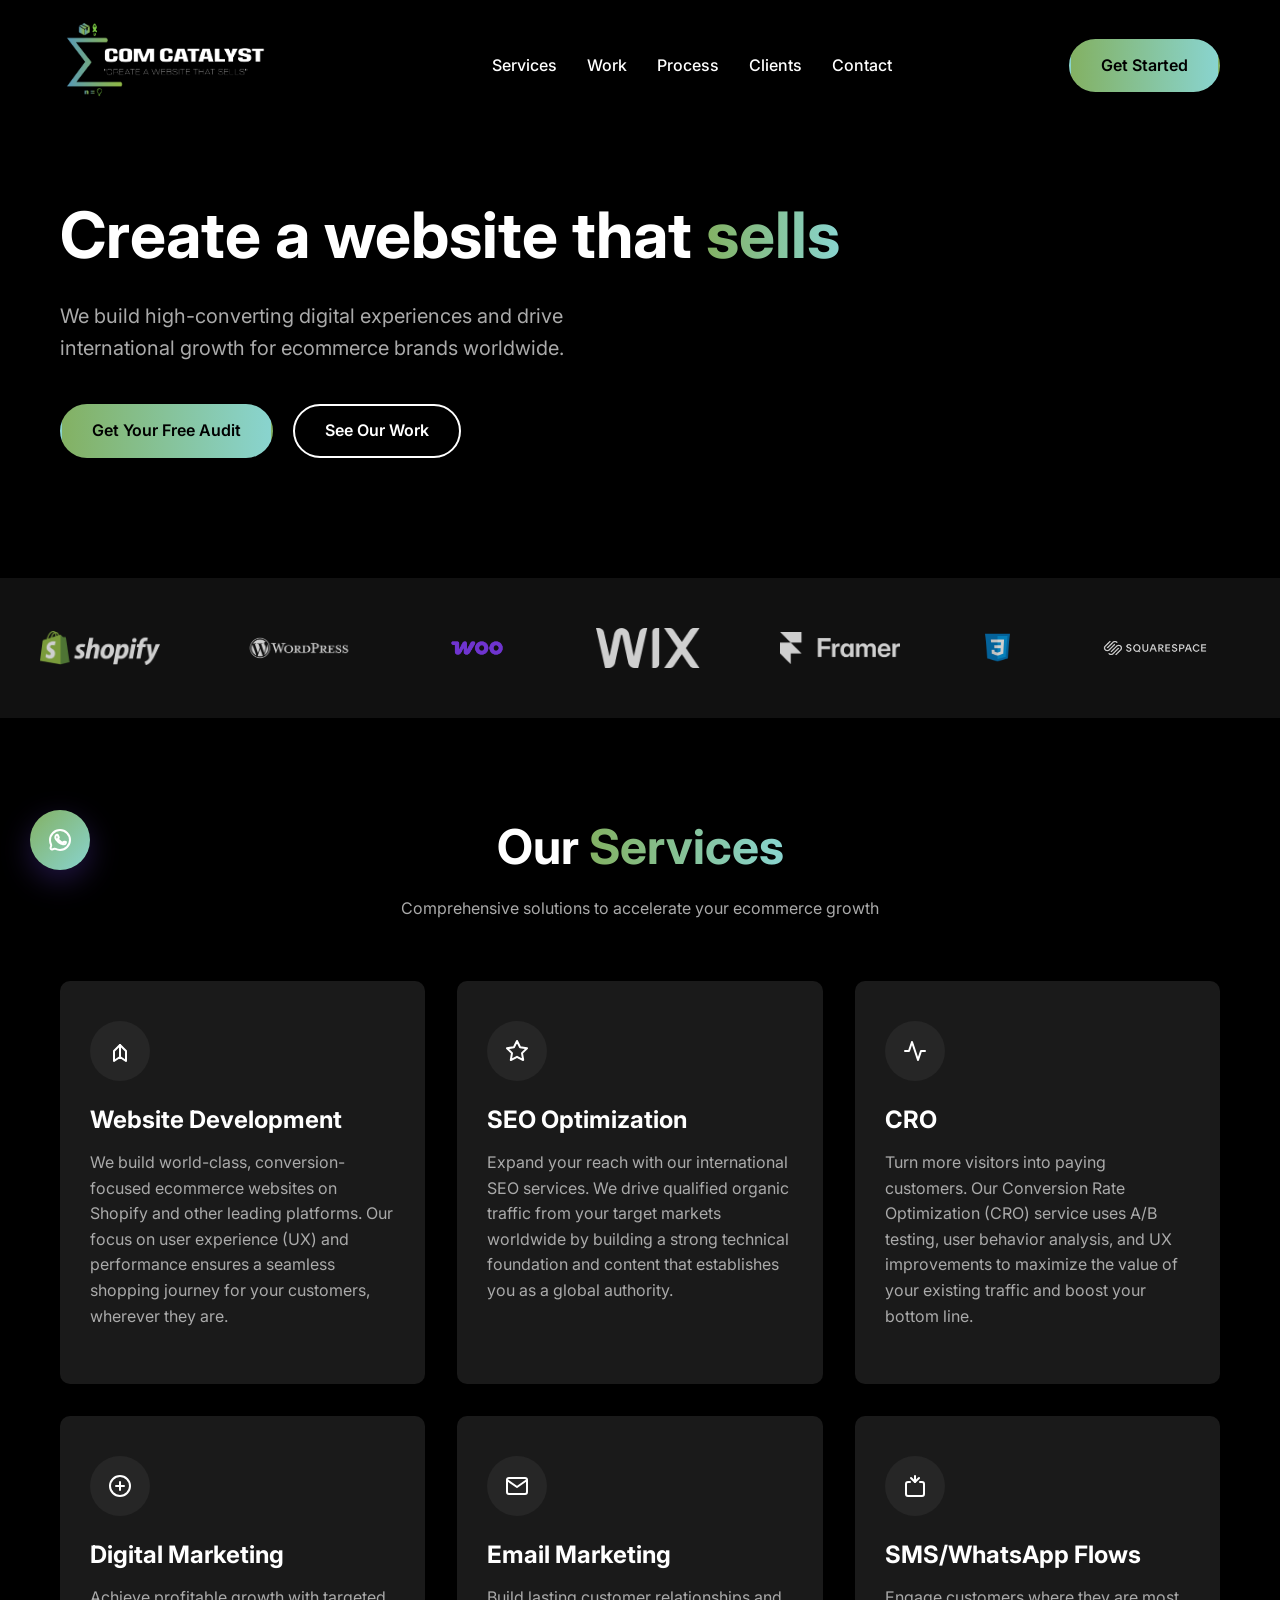
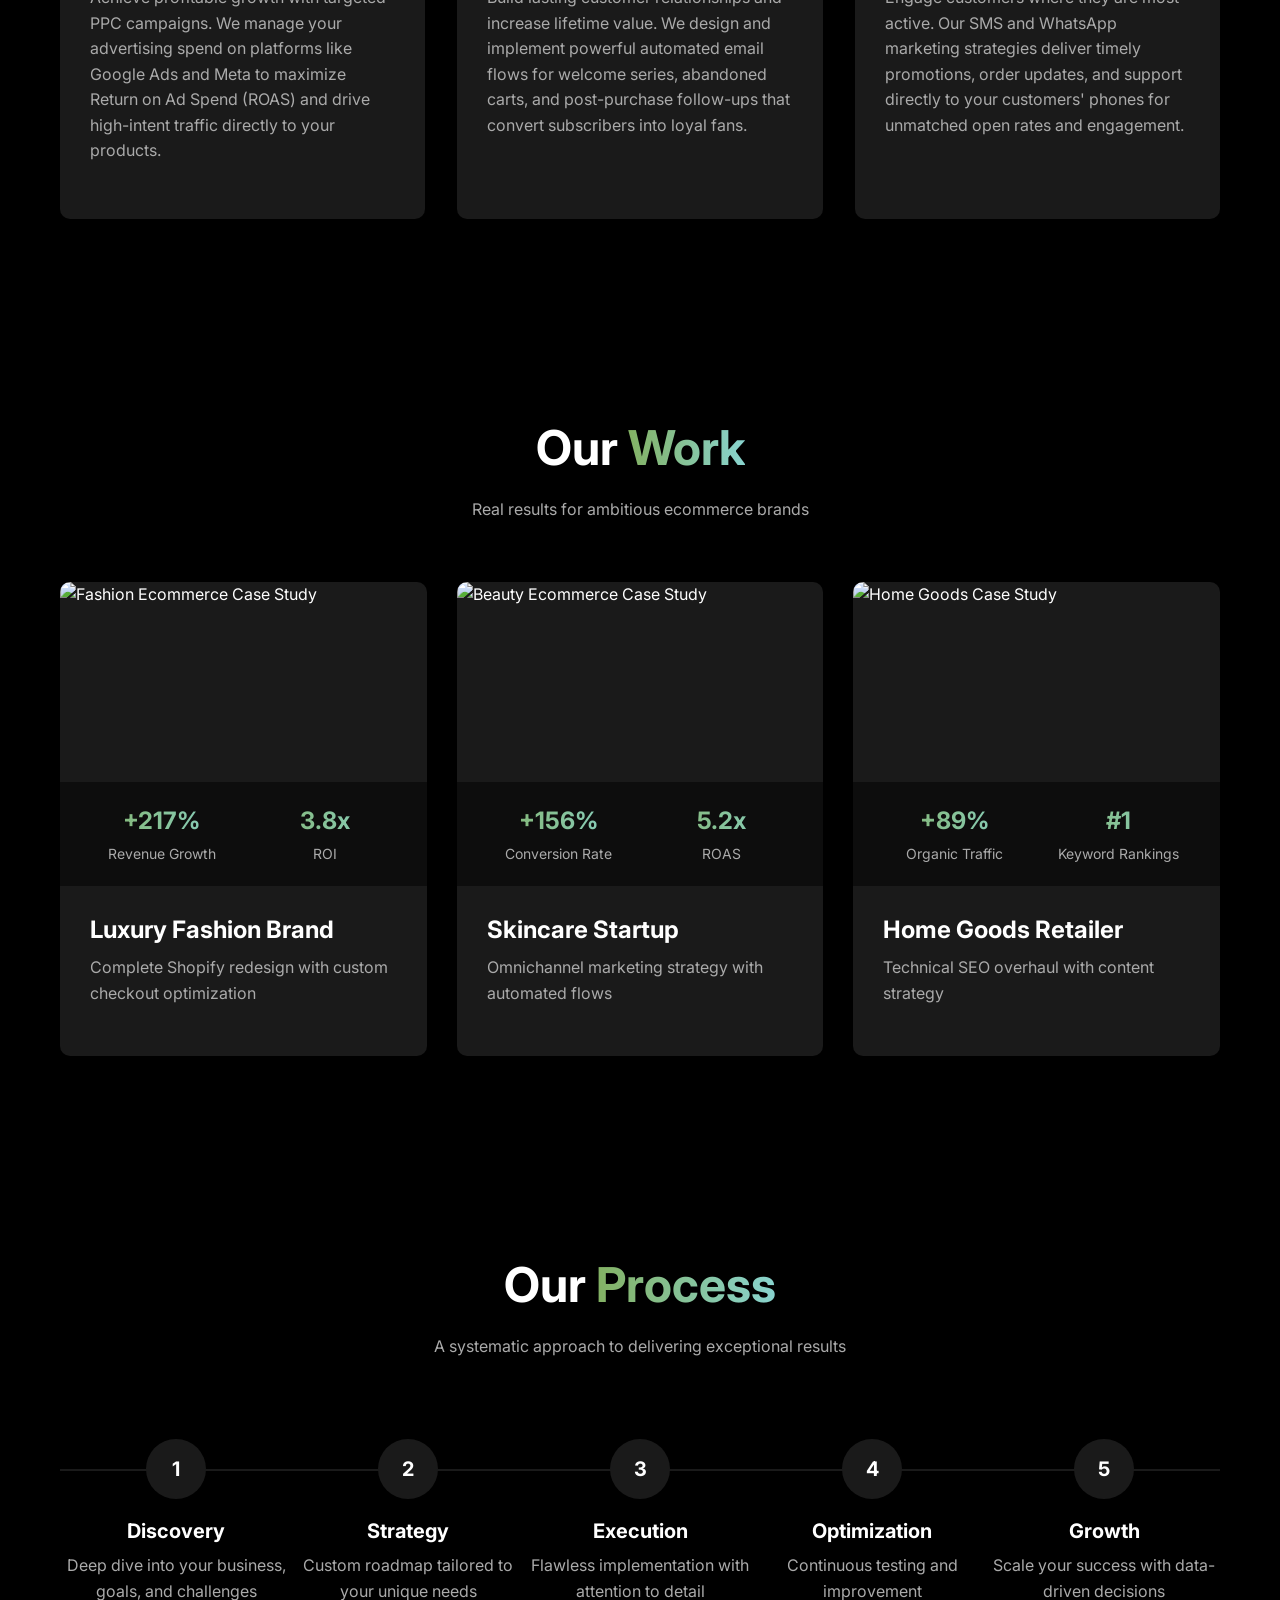
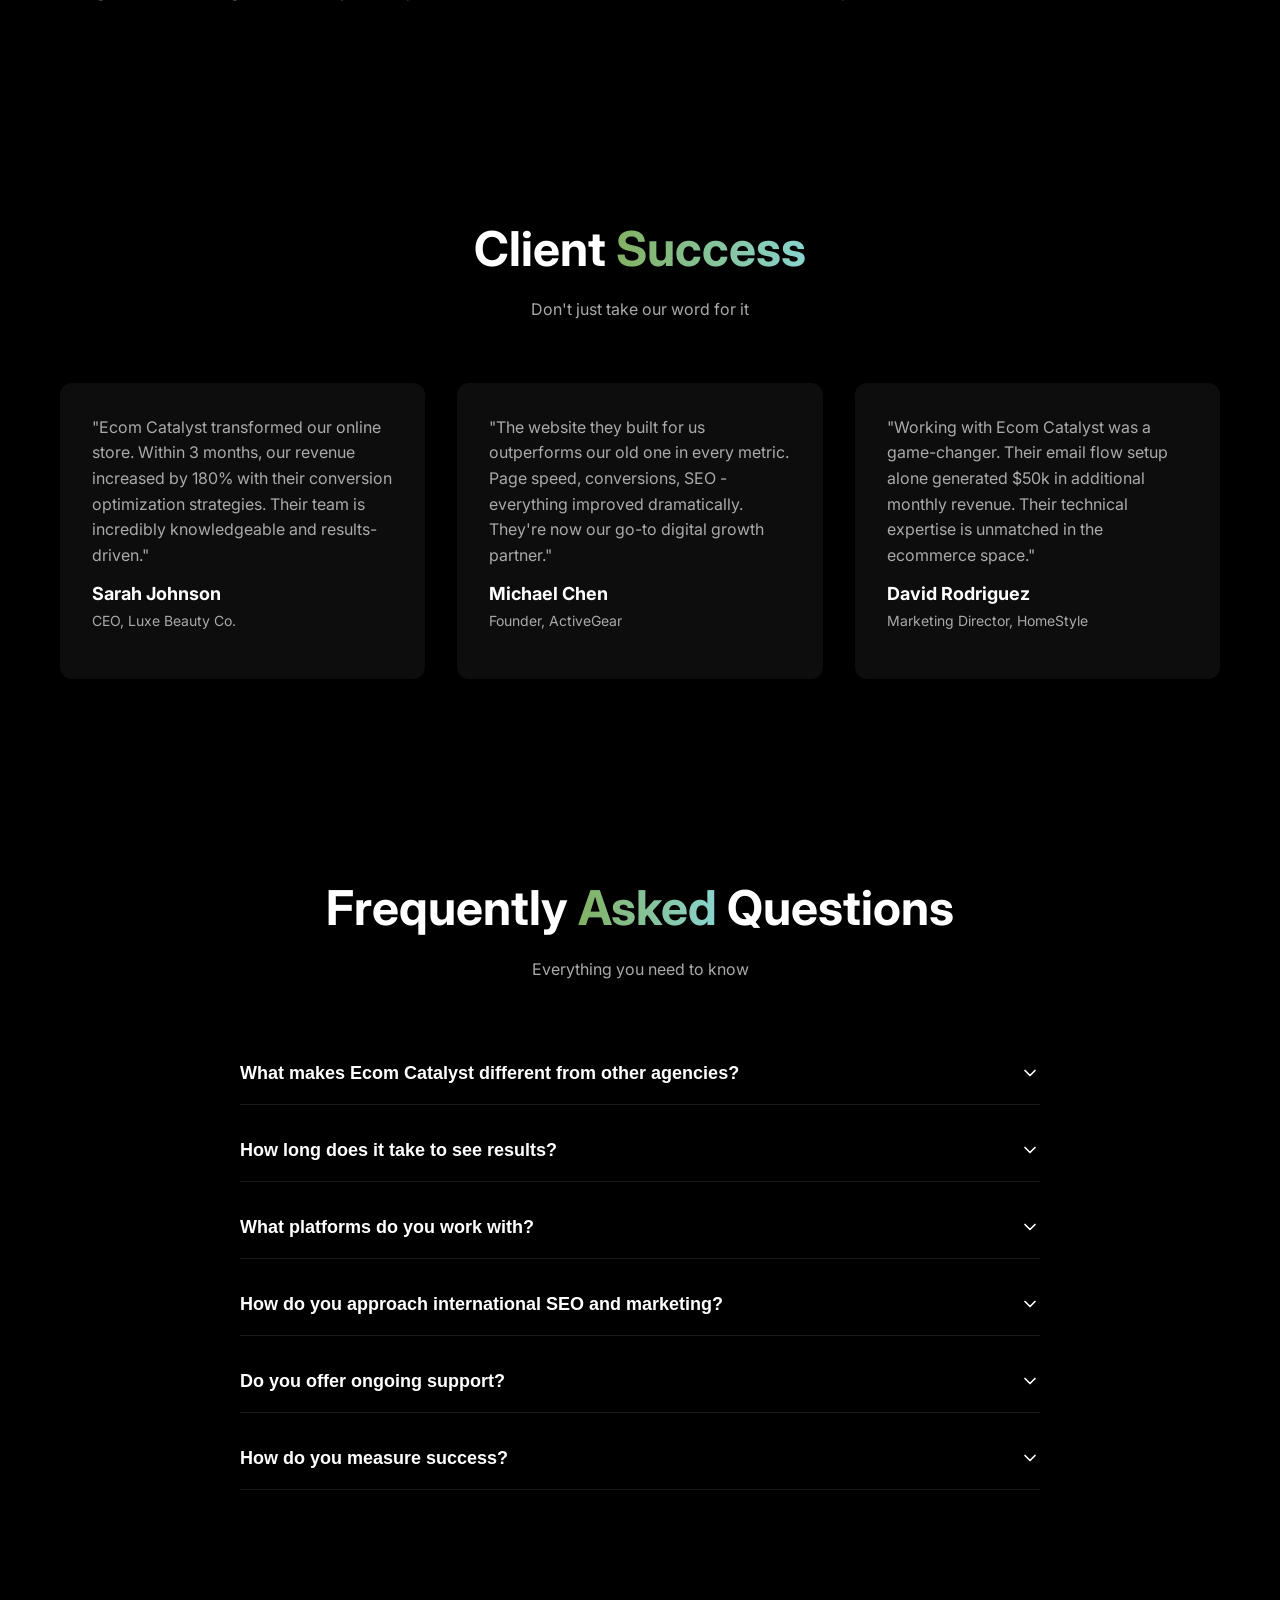
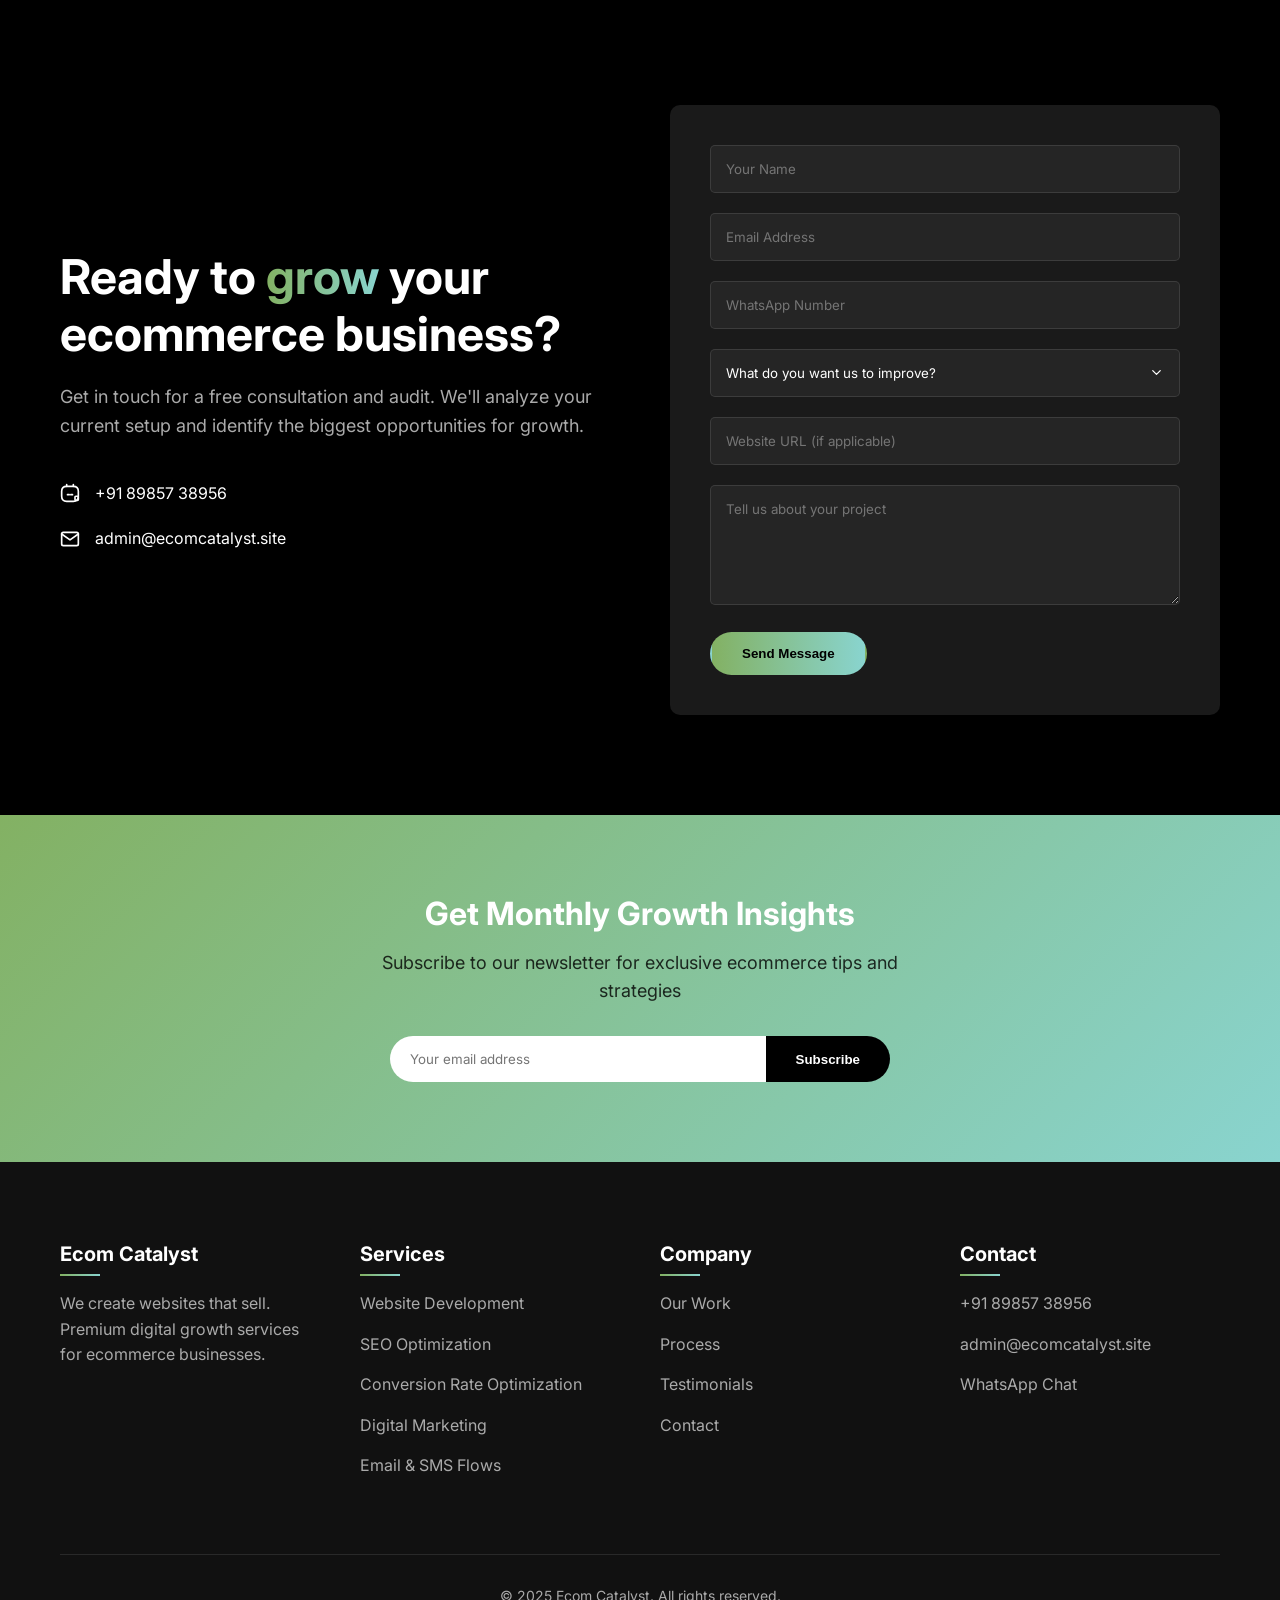
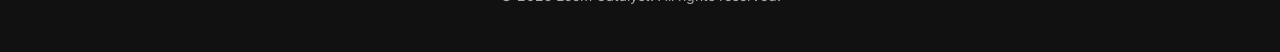
==== index.html @ b568079e "Update index.html" ====
<!DOCTYPE html>
<html lang="en">
<head>
<link rel="canonical" href="https://www.ecomcatalyst.site/" />
    
<script>(function(w,d,s,l,i){w[l]=w[l]||[];w[l].push({'gtm.start':
new Date().getTime(),event:'gtm.js'});var f=d.getElementsByTagName(s)[0],
j=d.createElement(s),dl=l!='dataLayer'?'&l='+l:'';j.async=true;j.src=
'https://www.googletagmanager.com/gtm.js?id='+i+dl;f.parentNode.insertBefore(j,f);
})(window,document,'script','dataLayer','GTM-5LHMV2CF');</script>
<meta charset="UTF-8">
    <meta name="viewport" content="width=device-width, initial-scale=1.0">
    
    <meta name="description" content="Ecom Catalyst builds high-converting ecommerce websites for global brands. We drive international sales with expert SEO, CRO, and Shopify development. Get your free growth audit.">
    <title>Global Ecommerce Growth Agency | Ecom Catalyst | Shopify & SEO Experts</title>
    
    <link rel="preload" href="assets/css/main.css" as="style">
    <link rel="preload" href="assets/js/gsap.min.js" as="script">
    <link rel="preload" href="assets/js/three.min.js" as="script">
    
    <link rel="canonical" href="https://www.ecomcatalyst.site/" />

    <link rel="icon" type="image/png" href="assets/images/ecom-catalyst-favicon.png">    
    <link rel="stylesheet" href="assets/css/main.css">
    
    <link rel="stylesheet" href="https://fonts.googleapis.com/css2?family=Inter:wght@300;400;500;600;700&display=swap">

    <style>
        .services-grid {
            display: grid; /* Use grid for alignment */
            grid-template-columns: repeat(auto-fit, minmax(300px, 1fr));
            gap: 2rem;
        }
        .service-card {
            display: flex; /* Allow content to flex vertically */
            flex-direction: column;
            height: 100%; /* Ensure cards stretch to fill grid cell */
        }
        .testimonials-grid {
            display: grid;
            grid-template-columns: repeat(auto-fit, minmax(300px, 1fr));
            gap: 2rem;
        }
        .testimonial-card {
            background-color: rgba(255, 255, 255, 0.05); /* Example background */
            padding: 2rem;
            border-radius: 12px;
            height: 100%;
            display: flex;
            flex-direction: column;
            justify-content: space-between;
        }
    </style>
    <script type="application/ld+json">
{
  "@context": "https://schema.org",
  "@type": "Organization",
  "name": "Ecom Catalyst",
  "url": "https://www.ecomcatalyst.site",
  "logo": "https://www.ecomcatalyst.site/assets/images/ecom-catalyst-logo.png",
  "image": "https://www.ecomcatalyst.site/assets/images/ecom-catalyst-logo.png",
  "description": "Ecom Catalyst is a global ecommerce growth agency specializing in high-performance website development, international SEO, and conversion rate optimization for brands worldwide.",
  "contactPoint": {
    "@type": "ContactPoint",
    "telephone": "+91-89857-38956",
    "email": "admin@ecomcatalyst.site",
    "contactType": "Customer Service"
  },
  "address": {
    "@type": "PostalAddress",
    "addressLocality": "Hyderabad",
    "addressRegion": "Telangana",
    "addressCountry": "IN"
  },
  "areaServed": {
    "@type": "GeoShape",
    "description": "Worldwide"
  },
  "makesOffer": [
    {
      "@type": "Offer",
      "itemOffered": {
        "@type": "Service",
        "name": "Ecommerce Website Development"
      }
    },
    {
      "@type": "Offer",
      "itemOffered": {
        "@type": "Service",
        "name": "International Ecommerce SEO"
      }
    },
    {
      "@type": "Offer",
      "itemOffered": {
        "@type": "Service",
        "name": "Conversion Rate Optimization (CRO)"
      }
    }
  ]
}
</script>
    
    </script>
</head>
<body>
    <noscript><iframe src="https://www.googletagmanager.com/ns.html?id=GTM-5LHMV2CF"
height="0" width="0" style="display:none;visibility:hidden"></iframe></noscript>
<div class="page-loader">
        <div class="loader-spinner"></div>
    </div>
    
    <header class="sticky-header" id="sticky-header">
        <div class="container">
<a href="#" class="logo">
    <img src="assets/images/ecom-catalyst-logo.png" alt="Ecom Catalyst Logo" style="height: 80px;">
</a>            <nav>
                <ul>
                    <li><a href="#services">Services</a></li>
                    <li><a href="#work">Work</a></li>
                    <li><a href="#process">Process</a></li>
                    <li><a href="#testimonials">Clients</a></li>
                    <li><a href="#contact">Contact</a></li>
                </ul>
            </nav>
            <a href="#contact" class="cta-button">Get Started</a>
            <button class="mobile-menu-toggle" aria-label="Toggle menu">
                <span></span>
                <span></span>
                <span></span>
            </button>
        </div>
    </header>
    
    <section class="hero-section" id="hero">
        <div class="hero-canvas" id="hero-canvas"></div>
        <div class="container">
            <div class="hero-content">
                <h1 class="hero-headline">Create a website that <span class="text-gradient">sells</span></h1>
                <p class="hero-subheadline">We build high-converting digital experiences and drive international growth for ecommerce brands worldwide.</p>
                <div class="hero-cta">
                    <a href="#contact" class="cta-button">Get Your Free Audit</a>
                    <a href="#work" class="secondary-button">See Our Work</a>
                </div>
            </div>
        </div>
    </section>
    
<section class="logo-marquee">
    <div class="marquee-track">
        <div class="marquee-item">
            <img src="assets/images/shopify.png" alt="Shopify" width="120">
        </div>
        <div class="marquee-item">
            <img src="assets/images/WordPress.png" alt="WordPress" width="120">
        </div>
        <div class="marquee-item">
            <img src="assets/images/Woo.png" alt="WooCommerce" width="120">
        </div>
        <div class="marquee-item">
            <img src="assets/images/Wix.png" alt="Wix" width="120">
        </div>
        <div class="marquee-item">
            <img src="assets/images/framer.png" alt="Framer" width="80">
        </div>
        <div class="marquee-item">
            <img src="assets/images/css.png" alt="Custom Coding" width="80">
        </div>
        <div class="marquee-item">
            <img src="assets/images/squarespace.png" alt="Squarespace" width="120">
        </div>
        <div class="marquee-item">
            <img src="assets/images/html.png" alt="HTML" width="80">
        </div>
        <div class="marquee-item">
            <img src="assets/images/shopify.png" alt="Shopify" width="120">
        </div>
        <div class="marquee-item">
            <img src="assets/images/WordPress.png" alt="WordPress" width="120">
        </div>
        <div class="marquee-item">
            <img src="assets/images/Woo.png" alt="WooCommerce" width="120">
        </div>
        <div class="marquee-item">
            <img src="assets/images/Wix.png" alt="Wix" width="120">
        </div>
        <div class="marquee-item">
            <img src="assets/images/framer.png" alt="Framer" width="80">
        </div>
        <div class="marquee-item">
            <img src="assets/images/css.png" alt="Custom Coding" width="80">
        </div>
        <div class="marquee-item">
            <img src="assets/images/squarespace.png" alt="Squarespace" width="120">
        </div>
        <div class="marquee-item">
            <img src="assets/images/html.png" alt="HTML" width="80">
        </div>
    </div>
</section>
    <section class="services-section" id="services">
        <div class="container">
            <div class="section-header">
                <h2>Our <span class="text-gradient">Services</span></h2>
                <p>Comprehensive solutions to accelerate your ecommerce growth</p>
            </div>
            <div class="services-grid">
                <div class="service-card">
                    <div class="service-icon">
                        <svg viewBox="0 0 24 24" fill="none" xmlns="http://www.w3.org/2000/svg"><path d="M12 18L6 22V12L12 6L18 12V22L12 18Z" stroke="currentColor" stroke-width="2" stroke-linecap="round" stroke-linejoin="round"/><path d="M12 6V18" stroke="currentColor" stroke-width="2" stroke-linecap="round" stroke-linejoin="round"/></svg>
                    </div>
                    <h3>Website Development</h3>
                    <p>We build world-class, conversion-focused ecommerce websites on Shopify and other leading platforms. Our focus on user experience (UX) and performance ensures a seamless shopping journey for your customers, wherever they are.</p>
                </div>
                <div class="service-card">
                    <div class="service-icon">
                        <svg viewBox="0 0 24 24" fill="none" xmlns="http://www.w3.org/2000/svg"><path d="M12 2L15.09 8.26L22 9.27L17 14.14L18.18 21.02L12 17.77L5.82 21.02L7 14.14L2 9.27L8.91 8.26L12 2Z" stroke="currentColor" stroke-width="2" stroke-linecap="round" stroke-linejoin="round"/></svg>
                    </div>
                    <h3>SEO Optimization</h3>
                    <p>Expand your reach with our international SEO services. We drive qualified organic traffic from your target markets worldwide by building a strong technical foundation and content that establishes you as a global authority.</p>
                </div>
                <div class="service-card">
                    <div class="service-icon">
                        <svg viewBox="0 0 24 24" fill="none" xmlns="http://www.w3.org/2000/svg"><path d="M22 12H18L15 21L9 3L6 12H2" stroke="currentColor" stroke-width="2" stroke-linecap="round" stroke-linejoin="round"/></svg>
                    </div>
                    <h3>CRO</h3>
                    <p>Turn more visitors into paying customers. Our Conversion Rate Optimization (CRO) service uses A/B testing, user behavior analysis, and UX improvements to maximize the value of your existing traffic and boost your bottom line.</p>
                </div>
                <div class="service-card">
                    <div class="service-icon">
                        <svg viewBox="0 0 24 24" fill="none" xmlns="http://www.w3.org/2000/svg"><path d="M12 22C17.5228 22 22 17.5228 22 12C22 6.47715 17.5228 2 12 2C6.47715 2 2 6.47715 2 12C2 17.5228 6.47715 22 12 22Z" stroke="currentColor" stroke-width="2" stroke-linecap="round" stroke-linejoin="round"/><path d="M12 8V16" stroke="currentColor" stroke-width="2" stroke-linecap="round" stroke-linejoin="round"/><path d="M8 12H16" stroke="currentColor" stroke-width="2" stroke-linecap="round" stroke-linejoin="round"/></svg>
                    </div>
                    <h3>Digital Marketing</h3>
                    <p>Achieve profitable growth with targeted PPC campaigns. We manage your advertising spend on platforms like Google Ads and Meta to maximize Return on Ad Spend (ROAS) and drive high-intent traffic directly to your products.</p>
                </div>
                <div class="service-card">
                    <div class="service-icon">
                        <svg viewBox="0 0 24 24" fill="none" xmlns="http://www.w3.org/2000/svg"><path d="M4 4H20C21.1 4 22 4.9 22 6V18C22 19.1 21.1 20 20 20H4C2.9 20 2 19.1 2 18V6C2 4.9 2.9 4 4 4Z" stroke="currentColor" stroke-width="2" stroke-linecap="round" stroke-linejoin="round"/><path d="M22 6L12 13L2 6" stroke="currentColor" stroke-width="2" stroke-linecap="round" stroke-linejoin="round"/></svg>
                    </div>
                    <h3>Email Marketing</h3>
                    <p>Build lasting customer relationships and increase lifetime value. We design and implement powerful automated email flows for welcome series, abandoned carts, and post-purchase follow-ups that convert subscribers into loyal fans.</p>
                </div>
                <div class="service-card">
                    <div class="service-icon">
                        <svg viewBox="0 0 24 24" fill="none" xmlns="http://www.w3.org/2000/svg"><path d="M17 8H19C20.1046 8 21 8.89543 21 10V20C21 21.1046 20.1046 22 19 22H5C3.89543 22 3 21.1046 3 20V10C3 8.89543 3.89543 8 5 8H7" stroke="currentColor" stroke-width="2" stroke-linecap="round" stroke-linejoin="round"/><path d="M8 4L12 8L16 4" stroke="currentColor" stroke-width="2" stroke-linecap="round" stroke-linejoin="round"/><path d="M12 8V2" stroke="currentColor" stroke-width="2" stroke-linecap="round" stroke-linejoin="round"/></svg>
                    </div>
                    <h3>SMS/WhatsApp Flows</h3>
                    <p>Engage customers where they are most active. Our SMS and WhatsApp marketing strategies deliver timely promotions, order updates, and support directly to your customers' phones for unmatched open rates and engagement.</p>
                </div>
            </div>
        </div>
    </section>
    
    <section class="case-studies-section" id="work">
        <div class="container">
            <div class="section-header">
                <h2>Our <span class="text-gradient">Work</span></h2>
                <p>Real results for ambitious ecommerce brands</p>
            </div>
            <div class="case-studies-grid">
                <div class="case-study-card">
                    <div class="case-study-image">
                        <img src="https://images.unsplash.com/photo-1551434678-e076c223a692?ixlib=rb-1.2.1&auto=format&fit=crop&w=1350&q=80" alt="Fashion Ecommerce Case Study">
                    </div>
                    <div class="case-study-stats">
                        <div class="stat-item">
                            <span class="stat-value">+217%</span>
                            <span class="stat-label">Revenue Growth</span>
                        </div>
                        <div class="stat-item">
                            <span class="stat-value">3.8x</span>
                            <span class="stat-label">ROI</span>
                        </div>
                    </div>
                    <div class="case-study-content">
                        <h3>Luxury Fashion Brand</h3>
                        <p>Complete Shopify redesign with custom checkout optimization</p>
                    </div>
                </div>
                <div class="case-study-card">
                    <div class="case-study-image">
                        <img src="https://images.unsplash.com/photo-1483985988355-763728e1935b?ixlib=rb-1.2.1&auto=format&fit=crop&w=1350&q=80" alt="Beauty Ecommerce Case Study">
                    </div>
                    <div class="case-study-stats">
                        <div class="stat-item">
                            <span class="stat-value">+156%</span>
                            <span class="stat-label">Conversion Rate</span>
                        </div>
                        <div class="stat-item">
                            <span class="stat-value">5.2x</span>
                            <span class="stat-label">ROAS</span>
                        </div>
                    </div>
                    <div class="case-study-content">
                        <h3>Skincare Startup</h3>
                        <p>Omnichannel marketing strategy with automated flows</p>
                    </div>
                </div>
                <div class="case-study-card">
                    <div class="case-study-image">
                        <img src="https://images.unsplash.com/photo-1607082348824-0a96f2a4b9da?ixlib=rb-1.2.1&auto=format&fit=crop&w=1350&q=80" alt="Home Goods Case Study">
                    </div>
                    <div class="case-study-stats">
                        <div class="stat-item">
                            <span class="stat-value">+89%</span>
                            <span class="stat-label">Organic Traffic</span>
                        </div>
                        <div class="stat-item">
                            <span class="stat-value">#1</span>
                            <span class="stat-label">Keyword Rankings</span>
                        </div>
                    </div>
                    <div class="case-study-content">
                        <h3>Home Goods Retailer</h3>
                        <p>Technical SEO overhaul with content strategy</p>
                    </div>
                </div>
            </div>
        </div>
    </section>
    
    <section class="process-section" id="process">
        <div class="container">
            <div class="section-header">
                <h2>Our <span class="text-gradient">Process</span></h2>
                <p>A systematic approach to delivering exceptional results</p>
            </div>
            <div class="process-timeline">
                <div class="timeline-item">
                    <div class="timeline-icon">
                        <span>1</span>
                    </div>
                    <div class="timeline-content">
                        <h3>Discovery</h3>
                        <p>Deep dive into your business, goals, and challenges</p>
                    </div>
                </div>
                <div class="timeline-item">
                    <div class="timeline-icon">
                        <span>2</span>
                    </div>
                    <div class="timeline-content">
                        <h3>Strategy</h3>
                        <p>Custom roadmap tailored to your unique needs</p>
                    </div>
                </div>
                <div class="timeline-item">
                    <div class="timeline-icon">
                        <span>3</span>
                    </div>
                    <div class="timeline-content">
                        <h3>Execution</h3>
                        <p>Flawless implementation with attention to detail</p>
                    </div>
                </div>
                <div class="timeline-item">
                    <div class="timeline-icon">
                        <span>4</span>
                    </div>
                    <div class="timeline-content">
                        <h3>Optimization</h3>
                        <p>Continuous testing and improvement</p>
                    </div>
                </div>
                <div class="timeline-item">
                    <div class="timeline-icon">
                        <span>5</span>
                    </div>
                    <div class="timeline-content">
                        <h3>Growth</h3>
                        <p>Scale your success with data-driven decisions</p>
                    </div>
                </div>
            </div>
        </div>
    </section>
    
    <section class="testimonials-section" id="testimonials">
        <div class="container">
            <div class="section-header">
                <h2>Client <span class="text-gradient">Success</span></h2>
                <p>Don't just take our word for it</p>
            </div>
            <div class="testimonials-grid">
                <div class="testimonial-card">
                    <div class="testimonial-content">
                        <p>"Ecom Catalyst transformed our online store. Within 3 months, our revenue increased by 180% with their conversion optimization strategies. Their team is incredibly knowledgeable and results-driven."</p>
                    </div>
                    <div class="testimonial-author">
                        <h4>Sarah Johnson</h4>
                        <p>CEO, Luxe Beauty Co.</p>
                    </div>
                </div>
                <div class="testimonial-card">
                    <div class="testimonial-content">
                        <p>"The website they built for us outperforms our old one in every metric. Page speed, conversions, SEO - everything improved dramatically. They're now our go-to digital growth partner."</p>
                    </div>
                    <div class="testimonial-author">
                        <h4>Michael Chen</h4>
                        <p>Founder, ActiveGear</p>
                    </div>
                </div>
                <div class="testimonial-card">
                    <div class="testimonial-content">
                        <p>"Working with Ecom Catalyst was a game-changer. Their email flow setup alone generated $50k in additional monthly revenue. Their technical expertise is unmatched in the ecommerce space."</p>
                    </div>
                    <div class="testimonial-author">
                        <h4>David Rodriguez</h4>
                        <p>Marketing Director, HomeStyle</p>
                    </div>
                </div>
            </div>
        </div>
    </section>
    
    <section class="faq-section">
        <div class="container">
            <div class="section-header">
                <h2>Frequently <span class="text-gradient">Asked</span> Questions</h2>
                <p>Everything you need to know</p>
            </div>
            <div class="faq-accordion">
                <div class="faq-item">
                    <button class="faq-question">
                        <span>What makes Ecom Catalyst different from other agencies?</span>
                        <svg viewBox="0 0 24 24" fill="none" xmlns="http://www.w3.org/2000/svg"><path d="M6 9L12 15L18 9" stroke="currentColor" stroke-width="2" stroke-linecap="round" stroke-linejoin="round"/></svg>
                    </button>
                    <div class="faq-answer">
                        <p>We combine deep technical expertise with proven growth strategies. Unlike generalist agencies, we specialize exclusively in ecommerce, which means we understand the unique challenges and opportunities of online stores. Our approach is data-driven, focusing on measurable results rather than vanity metrics.</p>
                    </div>
                </div>
                <div class="faq-item">
                    <button class="faq-question">
                        <span>How long does it take to see results?</span>
                        <svg viewBox="0 0 24 24" fill="none" xmlns="http://www.w3.org/2000/svg"><path d="M6 9L12 15L18 9" stroke="currentColor" stroke-width="2" stroke-linecap="round" stroke-linejoin="round"/></svg>
                    </button>
                    <div class="faq-answer">
                        <p>This depends on your specific goals and current situation. For website development projects, we typically deliver within 4-8 weeks. SEO results usually start becoming noticeable in 3-6 months, while conversion rate optimization and paid media campaigns can show improvements within the first 30 days.</p>
                    </div>
                </div>
                <div class="faq-item">
                    <button class="faq-question">
                        <span>What platforms do you work with?</span>
                        <svg viewBox="0 0 24 24" fill="none" xmlns="http://www.w3.org/2000/svg"><path d="M6 9L12 15L18 9" stroke="currentColor" stroke-width="2" stroke-linecap="round" stroke-linejoin="round"/></svg>
                    </button>
                    <div class="faq-answer">
                        <p>We're platform-agnostic but have extensive experience with Shopify, WooCommerce, Magento, and custom solutions. We'll recommend the best platform for your specific business needs based on factors like scale, technical requirements, and budget.</p>
                    </div>
                </div>
                <div class="faq-item">
                    <button class="faq-question">
                        <span>How do you approach international SEO and marketing?</span>
                        <svg viewBox="0 0 24 24" fill="none" xmlns="http://www.w3.org/2000/svg"><path d="M6 9L12 15L18 9" stroke="currentColor" stroke-width="2" stroke-linecap="round" stroke-linejoin="round"/></svg>
                    </button>
                    <div class="faq-answer">
                        <p>International SEO involves more than just standard optimization. We focus on a global-first technical setup, including the use of a Content Delivery Network (CDN) for worldwide speed. Our strategy includes international keyword research to understand regional search behavior and, when necessary, implementing technical solutions like hreflang tags for multi-language or multi-region websites to ensure the right version of your site ranks in the right country.</p>
                    </div>
                </div>
                <div class="faq-item">
                    <button class="faq-question">
                        <span>Do you offer ongoing support?</span>
                        <svg viewBox="0 0 24 24" fill="none" xmlns="http://www.w3.org/2000/svg"><path d="M6 9L12 15L18 9" stroke="currentColor" stroke-width="2" stroke-linecap="round" stroke-linejoin="round"/></svg>
                    </button>
                    <div class="faq-answer">
                        <p>Yes, we offer flexible retainer packages for ongoing optimization, maintenance, and growth services. Ecommerce success requires continuous improvement, and we partner with our clients for long-term results.</p>
                    </div>
                </div>
                <div class="faq-item">
                    <button class="faq-question">
                        <span>How do you measure success?</span>
                        <svg viewBox="0 0 24 24" fill="none" xmlns="http://www.w3.org/2000/svg"><path d="M6 9L12 15L18 9" stroke="currentColor" stroke-width="2" stroke-linecap="round" stroke-linejoin="round"/></svg>
                    </button>
                    <div class="faq-answer">
                        <p>We focus on business outcomes, not just metrics. While we track all standard KPIs (conversion rate, AOV, ROAS, etc.), our ultimate measure of success is your revenue growth and profitability. Every strategy is designed to directly impact your bottom line.</p>
                    </div>
                </div>
            </div>
        </div>
    </section>
    
    <section class="contact-section" id="contact">
        <div class="container">
            <div class="contact-grid">
                <div class="contact-content">
                    <h2>Ready to <span class="text-gradient">grow</span> your ecommerce business?</h2>
                    <p>Get in touch for a free consultation and audit. We'll analyze your current setup and identify the biggest opportunities for growth.</p>
                    <div class="contact-info">
                        <div class="info-item">
                            <svg viewBox="0 0 24 24" fill="none" xmlns="http://www.w3.org/2000/svg"><path d="M22 16.92V19.92C22 20.47 21.55 20.92 21 20.92H19C18.45 20.92 18 20.47 18 19.92V16.92C18 16.37 18.45 15.92 19 15.92H21C21.55 15.92 22 16.37 22 16.92Z" stroke="currentColor" stroke-width="2" stroke-linecap="round" stroke-linejoin="round"/><path d="M16 4H8C4 4 2 6 2 10V16C2 20 4 22 8 22H16C20 22 22 20 22 16V10C22 6 20 4 16 4Z" stroke="currentColor" stroke-width="2" stroke-linecap="round" stroke-linejoin="round"/><path d="M13 14H15" stroke="currentColor" stroke-width="2" stroke-linecap="round" stroke-linejoin="round"/><path d="M9 14H11" stroke="currentColor" stroke-width="2" stroke-linecap="round" stroke-linejoin="round"/><path d="M8 2V4" stroke="currentColor" stroke-width="2" stroke-linecap="round" stroke-linejoin="round"/><path d="M16 2V4" stroke="currentColor" stroke-width="2" stroke-linecap="round" stroke-linejoin="round"/></svg>
                            <span>+91 89857 38956</span>
                        </div>
                        <div class="info-item">
                            <svg viewBox="0 0 24 24" fill="none" xmlns="http://www.w3.org/2000/svg"><path d="M4 4H20C21.1 4 22 4.9 22 6V18C22 19.1 21.1 20 20 20H4C2.9 20 2 19.1 2 18V6C2 4.9 2.9 4 4 4Z" stroke="currentColor" stroke-width="2" stroke-linecap="round" stroke-linejoin="round"/><path d="M22 6L12 13L2 6" stroke="currentColor" stroke-width="2" stroke-linecap="round" stroke-linejoin="round"/></svg>
                            <span>admin@ecomcatalyst.site</span>
                        </div>
                    </div>
                </div>
                <form class="contact-form" action="https://formsubmit.co/ecomcatlyst@gmail.com" method="POST">
                    <input type="hidden" name="_subject" value="New Contact Form Submission">
                    <input type="hidden" name="_next" value="https://calendly.com/ecomcatlyst/30min">
                    <div class="form-group">
                        <input type="text" name="name" placeholder="Your Name" required>
                    </div>
                    <div class="form-group">
                        <input type="email" name="email" placeholder="Email Address" required>
                    </div>
                    <div class="form-group">
                        <input type="tel" name="whatsapp" placeholder="WhatsApp Number">
                    </div>
                    <div class="form-group">
                        <select name="service" required>
                            <option value="" disabled selected>What do you want us to improve?</option>
                            <option value="Website Development">Website Development</option>
                            <option value="SEO">SEO</option>
                            <option value="CRO">Conversion Rate Optimization</option>
                            <option value="Digital Marketing">Digital Marketing</option>
                            <option value="Email/SMS Flows">Email/SMS Flows</option>
                            <option value="Other">Other</option>
                        </select>
                    </div>
                    <div class="form-group">
                        <input type="url" name="website" placeholder="Website URL (if applicable)">
                    </div>
                    <div class="form-group">
                        <textarea name="message" placeholder="Tell us about your project" rows="4"></textarea>
                    </div>
                    <button type="submit" class="cta-button">Send Message</button>
                </form>
            </div>
        </div>
    </section>
    
<section class="newsletter-section">
    <div class="container">
        <div class="newsletter-content">
            <h3>Get Monthly Growth Insights</h3>
            <p>Subscribe to our newsletter for exclusive ecommerce tips and strategies</p>
            <form class="newsletter-form" action="https://formsubmit.co/ecomcatlyst@gmail.com" method="POST">
                <input type="hidden" name="_captcha" value="false">
                <input type="hidden" name="_next" value="https://calendly.com/ecomcatlyst/30min">
                <input type="hidden" name="_template" value="table">
                <input type="email" name="email" placeholder="Your email address" required>
                <button type="submit" class="cta-button">Subscribe</button>
            </form>
        </div>
    </div>
</section>
    
    <footer class="main-footer">
        <div class="container">
            <div class="footer-grid">
                <div class="footer-col">
                    <h4>Ecom Catalyst</h4>
                    <p>We create websites that sell. Premium digital growth services for ecommerce businesses.</p>
                </div>
                <div class="footer-col">
                    <h4>Services</h4>
                    <ul>
                        <li><a href="#">Website Development</a></li>
                        <li><a href="#">SEO Optimization</a></li>
                        <li><a href="#">Conversion Rate Optimization</a></li>
                        <li><a href="#">Digital Marketing</a></li>
                        <li><a href="#">Email & SMS Flows</a></li>
                    </ul>
                </div>
                <div class="footer-col">
                    <h4>Company</h4>
                    <ul>
                        <li><a href="#work">Our Work</a></li>
                        <li><a href="#process">Process</a></li>
                        <li><a href="#testimonials">Testimonials</a></li>
                        <li><a href="#contact">Contact</a></li>
                    </ul>
                </div>
                <div class="footer-col">
                    <h4>Contact</h4>
                    <ul>
                        <li><a href="tel:+918985738956">+91 89857 38956</a></li>
                        <li><a href="mailto:admin@ecomcatalyst.site">admin@ecomcatalyst.site</a></li>
                        <li><a href="https://wa.me/918985738956">WhatsApp Chat</a></li>
                    </ul>
                </div>
            </div>
            <div class="footer-bottom">
                <p>&copy; 2025 Ecom Catalyst. All rights reserved.</p>
            </div>
        </div>
    </footer>
    
    <div class="live-chat">
        <a href="https://wa.me/918985738956" class="chat-button" aria-label="WhatsApp Chat"><svg viewBox="0 0 24 24" fill="none" xmlns="http://www.w3.org/2000/svg"><path d="M17.4721 14.3824C17.2316 14.2416 16.4623 13.8453 16.2563 13.7527C16.0504 13.6601 15.9064 13.6138 15.7624 13.8543C15.6185 14.0948 15.1446 14.6601 14.9971 14.8302C14.8496 15.0004 14.7021 15.0233 14.4616 14.8824C13.7859 14.5004 12.4916 13.7527 11.5239 12.785C10.7432 12.0043 10.2285 11.0968 10.0877 10.8563C9.94688 10.6158 10.0877 10.4683 10.2285 10.3275C10.3221 10.2339 10.4424 10.0739 10.5562 9.93345C10.6699 9.79303 10.7034 9.69945 10.7836 9.55899C10.8638 9.41853 10.8175 9.29152 10.7509 9.18483C10.6843 9.07814 10.0877 7.78389 9.84619 7.26342C9.61028 6.75646 9.36878 6.84296 9.22128 6.84296H8.81034C8.66384 6.84296 8.40084 6.89646 8.17734 7.14345C7.95384 7.39044 7.31034 8.03394 7.31034 9.18483C7.31034 10.3357 8.17734 11.4431 8.31034 11.6296C8.44334 11.8161 10.2285 14.3824 12.7671 15.4768C13.4396 15.7843 13.9739 15.9768 14.3971 16.1161C15.0206 16.3231 15.5746 16.2916 15.9916 16.2231C16.4613 16.1461 17.4856 15.6296 17.7196 15.0461C17.9536 14.4627 17.9536 13.9929 17.886 13.8824C17.8185 13.7719 17.7126 13.7239 17.4721 14.3824Z" stroke="currentColor" stroke-width="2" stroke-linecap="round" stroke-linejoin="round"/><path d="M12 22C17.5228 22 22 17.5228 22 12C22 6.47715 17.5228 2 12 2C6.47715 2 2 6.47715 2 12C2 13.5997 2.37562 15.1116 3.04346 16.4525C3.22094 16.8088 3.28001 17.2161 3.17712 17.6006L2.58151 19.8267C2.32295 20.793 3.20701 21.677 4.17335 21.4185L6.39939 20.8229C6.78393 20.72 7.19121 20.7791 7.54753 20.9565C8.88837 21.6244 10.4003 22 12 22Z" stroke="currentColor" stroke-width="2" stroke-linecap="round" stroke-linejoin="round"/></svg></a>
    </div>
    
    <div class="exit-popup" id="exit-popup">
    <div class="popup-content">
        <button class="close-popup" aria-label="Close popup"><svg viewBox="0 0 24 24" fill="none" xmlns="http://www.w3.org/2000/svg"><path d="M18 6L6 18" stroke="currentColor" stroke-width="2" stroke-linecap="round" stroke-linejoin="round"/><path d="M6 6L18 18" stroke="currentColor" stroke-width="2" stroke-linecap="round" stroke-linejoin="round"/></svg></button>
        <h3>Wait! Get Your Free Audit</h3>
        <p>Before you go, let us analyze your website and send you a free report with actionable growth opportunities.</p>
        <form class="popup-form" action="https://formsubmit.co/ecomcatlyst@gmail.com" method="POST">
            <input type="hidden" name="_captcha" value="false">
            <input type="hidden" name="_next" value="https://calendly.com/ecomcatlyst/30min">
            <input type="hidden" name="_template" value="table">
            <input type="hidden" name="_subject" value="New Free Audit Request">
            <input type="text" name="_honey" style="display:none">
            <input type="email" name="email" placeholder="Your email address" required>
            <input type="text" name="website" placeholder="Website URL (optional)">
            <button type="submit" class="cta-button">Get Free Audit</button>
        </form>
    </div>
</div>
    
    <div class="page-progress" id="page-progress"></div>
    
    <script src="assets/js/gsap.min.js"></script>
    <script src="assets/js/three.min.js"></script>
    <script src="assets/js/main.js"></script>
</body>
</html>
---- assets/css/main.css ----
/* Base Styles */
:root {
    --primary: #000000;
    --secondary: #111111;
    --accent: #ffffff;
    --accent-secondary: #cccccc;
    --gradient-start: #83B163;
    --gradient-end: #89d4cf;
    --text: #ffffff;
    --text-secondary: #aaaaaa;
    --card-bg: #1a1a1a;
    --transition: all 0.4s cubic-bezier(0.65, 0, 0.35, 1);
}

* {
    margin: 0;
    padding: 0;
    box-sizing: border-box;
}

html {
    scroll-behavior: smooth;
}

body {
    font-family: 'Inter', sans-serif;
    background-color: var(--primary);
    color: var(--text);
    overflow-x: hidden;
    line-height: 1.6;
}

.container {
    width: 100%;
    max-width: 1200px;
    margin: 0 auto;
    padding: 0 20px;
}

section {
    padding: 100px 0;
    position: relative;
}

h1, h2, h3, h4, h5, h6 {
    font-weight: 700;
    line-height: 1.2;
    margin-bottom: 20px;
}

p {
    margin-bottom: 15px;
    color: var(--text-secondary);
}

a {
    color: var(--accent);
    text-decoration: none;
    transition: var(--transition);
}

img {
    max-width: 100%;
    height: auto;
}

.text-gradient {
    background: linear-gradient(90deg, var(--gradient-start), var(--gradient-end));
    -webkit-background-clip: text;
    background-clip: text;
    color: transparent;
}

/* Buttons */
.cta-button, .secondary-button {
    display: inline-block;
    padding: 12px 30px;
    border-radius: 50px;
    font-weight: 600;
    text-align: center;
    transition: var(--transition);
    border: 2px solid transparent;
}

.cta-button {
    background: linear-gradient(90deg, var(--gradient-start), var(--gradient-end));
    color: var(--primary);
}

.cta-button:hover {
    transform: translateY(-3px);
    box-shadow: 0 10px 20px rgba(0, 0, 0, 0.2);
}

.secondary-button {
    border-color: var(--accent);
    color: var(--accent);
    background: transparent;
}

.secondary-button:hover {
    background: rgba(255, 255, 255, 0.1);
    transform: translateY(-3px);
}

.text-link {
    color: var(--accent);
    font-weight: 600;
    position: relative;
    display: inline-block;
}

.text-link::after {
    content: '';
    position: absolute;
    width: 100%;
    height: 2px;
    bottom: -2px;
    left: 0;
    background: linear-gradient(90deg, var(--gradient-start), var(--gradient-end));
    transform: scaleX(0);
    transform-origin: right;
    transition: transform 0.4s ease;
}

.text-link:hover::after {
    transform: scaleX(1);
    transform-origin: left;
}

/* Page Loader */
.page-loader {
    position: fixed;
    top: 0;
    left: 0;
    width: 100%;
    height: 100%;
    background: var(--primary);
    z-index: 9999;
    display: flex;
    justify-content: center;
    align-items: center;
}

.loader-spinner {
    width: 50px;
    height: 50px;
    border: 3px solid rgba(255, 255, 255, 0.1);
    border-top-color: var(--gradient-start);
    border-radius: 50%;
    animation: spin 1s linear infinite;
}

@keyframes spin {
    to { transform: rotate(360deg); }
}

/* Sticky Header */
.sticky-header {
    position: fixed;
    top: 0;
    left: 0;
    width: 100%;
    padding: 20px 0;
    background: rgba(0, 0, 0, 0.8);
    backdrop-filter: blur(10px);
    z-index: 1000;
    transition: var(--transition);
}

.sticky-header.shrink {
    padding: 10px 0;
}

.sticky-header .container {
    display: flex;
    justify-content: space-between;
    align-items: center;
}

.logo {
    font-size: 24px;
    font-weight: 700;
    color: var(--accent);
}

.sticky-header nav ul {
    display: flex;
    list-style: none;
}

.sticky-header nav ul li {
    margin-left: 30px;
}

.sticky-header nav ul li a {
    font-weight: 500;
    position: relative;
}

.sticky-header nav ul li a::after {
    content: '';
    position: absolute;
    width: 0;
    height: 2px;
    bottom: -5px;
    left: 0;
    background: linear-gradient(90deg, var(--gradient-start), var(--gradient-end));
    transition: width 0.3s ease;
}

.sticky-header nav ul li a:hover::after {
    width: 100%;
}

.mobile-menu-toggle {
    display: none;
    background: none;
    border: none;
    width: 30px;
    height: 20px;
    flex-direction: column;
    justify-content: space-between;
    cursor: pointer;
    z-index: 1001;
}

.mobile-menu-toggle span {
    display: block;
    width: 100%;
    height: 2px;
    background: var(--accent);
    transition: var(--transition);
}

/* Hero Section */
/* --- Updated Hero Section --- */
.hero-section {
    padding-top: 200px;   /* Space above the content */
    padding-bottom: 120px; /* Space below the content */
    display: flex;
    align-items: center;
    position: relative;
    overflow: hidden;
}

.hero-canvas {
    position: absolute;
    top: 0;
    left: 0;
    width: 100%;
    height: 100%;
    z-index: -1;
}

.hero-content {
    max-width: 800px;
}

.hero-headline {
    font-size: clamp(2.5rem, 5vw, 4.5rem);
    margin-bottom: 30px;
    line-height: 1.1;
}

.hero-subheadline {
    font-size: 1.25rem;
    max-width: 600px;
    margin-bottom: 40px;
    color: var(--text-secondary);
}

.hero-cta {
    display: flex;
    gap: 20px;
    margin-top: 40px;
}

/* Logo Marquee */
.logo-marquee {
    background: var(--secondary);
    padding: 40px 0;
    overflow: hidden;
}

.marquee-track {
    display: flex;
    align-items: center;
    white-space: nowrap;
    animation: marquee 30s linear infinite;
}

.marquee-item {
    padding: 0 40px;
    display: flex;
    align-items: center;
}

.marquee-item img {
    height: 40px;
    width: auto;
    filter: grayscale(100%) brightness(2);
    opacity: 0.7;
    transition: var(--transition);
}

.marquee-item:hover img {
    filter: grayscale(0) brightness(1);
    opacity: 1;
}

@keyframes marquee {
    0% { transform: translateX(0); }
    100% { transform: translateX(-50%); }
}

/* Section Header */
.section-header {
    text-align: center;
    margin-bottom: 60px;
}

.section-header h2 {
    font-size: clamp(2rem, 5vw, 3rem);
}

.section-header p {
    max-width: 600px;
    margin: 0 auto;
    color: var(--text-secondary);
}

/* Services Grid */
.services-grid {
    display: grid;
    grid-template-columns: repeat(auto-fit, minmax(300px, 1fr));
    gap: 30px;
}

.service-card {
    background: var(--card-bg);
    border-radius: 10px;
    padding: 40px 30px;
    transition: var(--transition);
    position: relative;
    overflow: hidden;
    z-index: 1;
}

.service-card::before {
    content: '';
    position: absolute;
    top: 0;
    left: 0;
    width: 100%;
    height: 100%;
    background: linear-gradient(135deg, var(--gradient-start), var(--gradient-end));
    z-index: -1;
    opacity: 0;
    transition: var(--transition);
}

.service-card:hover {
    transform: translateY(-10px);
    box-shadow: 0 15px 30px rgba(0, 0, 0, 0.3);
}

.service-card:hover::before {
    opacity: 0.1;
}

.service-icon {
    width: 60px;
    height: 60px;
    display: flex;
    align-items: center;
    justify-content: center;
    background: rgba(255, 255, 255, 0.05);
    border-radius: 50%;
    margin-bottom: 25px;
}

.service-icon svg {
    width: 24px;
    height: 24px;
    stroke-width: 2;
}

.service-card h3 {
    font-size: 1.5rem;
    margin-bottom: 15px;
}

.service-card p {
    color: var(--text-secondary);
}

/* Case Studies */
.case-studies-grid {
    display: grid;
    grid-template-columns: repeat(auto-fit, minmax(300px, 1fr));
    gap: 30px;
}

.case-study-card {
    background: var(--card-bg);
    border-radius: 10px;
    overflow: hidden;
    transition: var(--transition);
}

.case-study-card:hover {
    transform: translateY(-10px);
    box-shadow: 0 15px 30px rgba(0, 0, 0, 0.3);
}

.case-study-image {
    height: 200px;
    overflow: hidden;
}

.case-study-image img {
    width: 100%;
    height: 100%;
    object-fit: cover;
    transition: transform 0.5s ease;
}

.case-study-card:hover .case-study-image img {
    transform: scale(1.1);
}

.case-study-stats {
    display: flex;
    padding: 20px;
    background: rgba(0, 0, 0, 0.5);
}

.stat-item {
    flex: 1;
    text-align: center;
}

.stat-value {
    display: block;
    font-size: 1.5rem;
    font-weight: 700;
    background: linear-gradient(90deg, var(--gradient-start), var(--gradient-end));
    -webkit-background-clip: text;
    background-clip: text;
    color: transparent;
}

.stat-label {
    font-size: 0.875rem;
    color: var(--text-secondary);
}

.case-study-content {
    padding: 30px;
}

.case-study-content h3 {
    font-size: 1.5rem;
    margin-bottom: 10px;
}

.case-study-content p {
    color: var(--text-secondary);
    margin-bottom: 20px;
}

/* Process Timeline */
.process-timeline {
    display: flex;
    justify-content: space-between;
    position: relative;
    margin-top: 80px;
}

.process-timeline::before {
    content: '';
    position: absolute;
    top: 30px;
    left: 0;
    width: 100%;
    height: 2px;
    background: rgba(255, 255, 255, 0.1);
    z-index: 1;
}

.timeline-item {
    position: relative;
    z-index: 2;
    text-align: center;
    width: 20%;
}

.timeline-icon {
    width: 60px;
    height: 60px;
    margin: 0 auto 20px;
    background: var(--card-bg);
    border-radius: 50%;
    display: flex;
    align-items: center;
    justify-content: center;
    font-weight: 700;
    font-size: 1.25rem;
    position: relative;
    transition: var(--transition);
}

.timeline-icon::after {
    content: '';
    position: absolute;
    top: 50%;
    left: 50%;
    width: 70px;
    height: 70px;
    border: 2px solid rgba(110, 69, 226, 0.3);
    border-radius: 50%;
    transform: translate(-50%, -50%);
    opacity: 0;
    transition: var(--transition);
}

.timeline-item:hover .timeline-icon {
    background: linear-gradient(135deg, var(--gradient-start), var(--gradient-end));
    color: var(--primary);
}

.timeline-item:hover .timeline-icon::after {
    opacity: 1;
    width: 80px;
    height: 80px;
}

.timeline-content h3 {
    font-size: 1.25rem;
    margin-bottom: 10px;
}

.timeline-content p {
    color: var(--text-secondary);
}

/* Testimonials */
.testimonials-carousel {
    position: relative;
    max-width: 800px;
    margin: 0 auto;
    overflow: hidden;
}

.testimonial-slide {
    padding: 40px;
    background: var(--card-bg);
    border-radius: 10px;
    text-align: center;
    margin: 0 20px;
    opacity: 0.5;
    transition: var(--transition);
}

.testimonial-slide p {
    font-size: 1.25rem;
    font-style: italic;
    margin-bottom: 30px;
    position: relative;
}

.testimonial-slide p::before,
.testimonial-slide p::after {
    content: '"';
    font-size: 3rem;
    color: rgba(255, 255, 255, 0.1);
    position: absolute;
}

.testimonial-slide p::before {
    top: -20px;
    left: -20px;
}

.testimonial-slide p::after {
    bottom: -40px;
    right: -20px;
}

.testimonial-author h4 {
    font-size: 1.125rem;
    margin-bottom: 5px;
}

.testimonial-author p {
    font-size: 0.875rem;
    color: var(--text-secondary);
    font-style: normal;
}

.carousel-dots {
    display: flex;
    justify-content: center;
    margin-top: 30px;
}

.carousel-dots button {
    width: 10px;
    height: 10px;
    border-radius: 50%;
    background: rgba(255, 255, 255, 0.2);
    border: none;
    margin: 0 5px;
    cursor: pointer;
    transition: var(--transition);
}

.carousel-dots button.active {
    background: linear-gradient(90deg, var(--gradient-start), var(--gradient-end));
    transform: scale(1.2);
}

/* FAQ */
.faq-accordion {
    max-width: 800px;
    margin: 0 auto;
}

.faq-item {
    margin-bottom: 15px;
    border-bottom: 1px solid rgba(255, 255, 255, 0.1);
}

.faq-question {
    width: 100%;
    padding: 20px 0;
    text-align: left;
    background: none;
    border: none;
    color: var(--accent);
    font-size: 1.125rem;
    font-weight: 600;
    display: flex;
    justify-content: space-between;
    align-items: center;
    cursor: pointer;
}

.faq-question svg {
    width: 20px;
    height: 20px;
    transition: transform 0.3s ease;
}

.faq-item.active .faq-question svg {
    transform: rotate(180deg);
}

.faq-answer {
    max-height: 0;
    overflow: hidden;
    transition: max-height 0.3s ease;
}

.faq-item.active .faq-answer {
    max-height: 500px;
    padding-bottom: 20px;
}

.faq-answer p {
    color: var(--text-secondary);
}

/* Contact Form */
.contact-grid {
    display: grid;
    grid-template-columns: 1fr 1fr;
    gap: 60px;
    align-items: center;
}

.contact-content h2 {
    font-size: clamp(2rem, 5vw, 3rem);
    margin-bottom: 20px;
}

.contact-content p {
    font-size: 1.125rem;
    margin-bottom: 30px;
    color: var(--text-secondary);
}

.contact-info {
    margin-top: 40px;
}

.info-item {
    display: flex;
    align-items: center;
    margin-bottom: 20px;
}

.info-item svg {
    width: 20px;
    height: 20px;
    margin-right: 15px;
}

.contact-form {
    background: var(--card-bg);
    padding: 40px;
    border-radius: 10px;
}

.form-group {
    margin-bottom: 20px;
}

.form-group input,
.form-group textarea,
.form-group select {
    width: 100%;
    padding: 15px;
    background: rgba(255, 255, 255, 0.05);
    border: 1px solid rgba(255, 255, 255, 0.1);
    border-radius: 5px;
    color: var(--accent);
    font-family: 'Inter', sans-serif;
    transition: var(--transition);
}

.form-group input:focus,
.form-group textarea:focus,
.form-group select:focus {
    outline: none;
    border-color: var(--gradient-start);
    background: rgba(110, 69, 226, 0.1);
}

.form-group textarea {
    resize: vertical;
    min-height: 120px;
}

.form-group select {
    appearance: none;
    background-image: url("data:image/svg+xml;charset=UTF-8,%3csvg xmlns='http://www.w3.org/2000/svg' viewBox='0 0 24 24' fill='none' stroke='white' stroke-width='2' stroke-linecap='round' stroke-linejoin='round'%3e%3cpolyline points='6 9 12 15 18 9'%3e%3c/polyline%3e%3c/svg%3e");
    background-repeat: no-repeat;
    background-position: right 15px center;
    background-size: 15px;
}

/* Newsletter */
.newsletter-section {
    background: linear-gradient(135deg, var(--gradient-start), var(--gradient-end));
    padding: 80px 0;
    text-align: center;
}

.newsletter-content h3 {
    font-size: 2rem;
    margin-bottom: 15px;
}

.newsletter-content p {
    font-size: 1.125rem;
    max-width: 600px;
    margin: 0 auto 30px;
    color: rgba(0, 0, 0, 0.8);
}

.newsletter-form {
    display: flex;
    max-width: 500px;
    margin: 0 auto;
}

.newsletter-form input {
    flex: 1;
    padding: 15px 20px;
    border: none;
    border-radius: 50px 0 0 50px;
    font-family: 'Inter', sans-serif;
}

.newsletter-form input:focus {
    outline: none;
}

.newsletter-form button {
    border-radius: 0 50px 50px 0;
    padding: 15px 30px;
    background: var(--primary);
    color: var(--accent);
    border: none;
    font-weight: 600;
    cursor: pointer;
    transition: var(--transition);
}

.newsletter-form button:hover {
    background: #111;
}

/* Footer */
.main-footer {
    background: var(--secondary);
    padding: 80px 0 30px;
}

.footer-grid {
    display: grid;
    grid-template-columns: repeat(auto-fit, minmax(200px, 1fr));
    gap: 40px;
    margin-bottom: 60px;
}

.footer-col h4 {
    font-size: 1.25rem;
    margin-bottom: 25px;
    position: relative;
}

.footer-col h4::after {
    content: '';
    position: absolute;
    bottom: -10px;
    left: 0;
    width: 40px;
    height: 2px;
    background: linear-gradient(90deg, var(--gradient-start), var(--gradient-end));
}

.footer-col p {
    margin-bottom: 20px;
}

.footer-col ul {
    list-style: none;
}

.footer-col ul li {
    margin-bottom: 15px;
}

.footer-col ul li a {
    color: var(--text-secondary);
    transition: var(--transition);
}

.footer-col ul li a:hover {
    color: var(--accent);
    padding-left: 5px;
}

.social-links {
    display: flex;
    gap: 15px;
    margin-top: 20px;
}

.social-links a {
    width: 40px;
    height: 40px;
    display: flex;
    align-items: center;
    justify-content: center;
    background: rgba(255, 255, 255, 0.05);
    border-radius: 50%;
    transition: var(--transition);
}

.social-links a:hover {
    background: linear-gradient(135deg, var(--gradient-start), var(--gradient-end));
    transform: translateY(-3px);
}

.social-links a svg {
    width: 18px;
    height: 18px;
}

.footer-bottom {
    text-align: center;
    padding-top: 30px;
    border-top: 1px solid rgba(255, 255, 255, 0.1);
    color: var(--text-secondary);
    font-size: 0.875rem;
}

/* Floating CTA */
.floating-cta {
    position: fixed;
    bottom: 30px;
    right: 30px;
    z-index: 999;
    transform: translateY(100px);
    opacity: 0;
    transition: var(--transition);
}

.floating-cta.visible {
    transform: translateY(0);
    opacity: 1;
}

/* Live Chat */
.live-chat {
    position: fixed;
    bottom: 30px;
    left: 30px;
    z-index: 999;
}

.chat-button {
    width: 60px;
    height: 60px;
    display: flex;
    align-items: center;
    justify-content: center;
    background: linear-gradient(135deg, var(--gradient-start), var(--gradient-end));
    border-radius: 50%;
    box-shadow: 0 10px 30px rgba(110, 69, 226, 0.3);
    transition: var(--transition);
}

.chat-button:hover {
    transform: scale(1.1);
}

.chat-button svg {
    width: 24px;
    height: 24px;
}

/* Exit Popup */
.exit-popup {
    position: fixed;
    top: 0;
    left: 0;
    width: 100%;
    height: 100%;
    background: rgba(0, 0, 0, 0.8);
    backdrop-filter: blur(5px);
    z-index: 9999;
    display: flex;
    justify-content: center;
    align-items: center;
    opacity: 0;
    visibility: hidden;
    transition: var(--transition);
}

.exit-popup.active {
    opacity: 1;
    visibility: visible;
}

.popup-content {
    background: var(--card-bg);
    padding: 40px;
    border-radius: 10px;
    max-width: 500px;
    width: 90%;
    position: relative;
    transform: translateY(50px);
    transition: var(--transition);
}

.exit-popup.active .popup-content {
    transform: translateY(0);
}

.close-popup {
    position: absolute;
    top: 20px;
    right: 20px;
    background: none;
    border: none;
    cursor: pointer;
    padding: 5px;
}

.close-popup svg {
    width: 20px;
    height: 20px;
}

.popup-content h3 {
    font-size: 1.5rem;
    margin-bottom: 15px;
}

.popup-content p {
    margin-bottom: 25px;
    color: var(--text-secondary);
}

.popup-form {
    display: flex;
    flex-direction: column;
    gap: 15px;
}

.popup-form input {
    width: 100%;
    padding: 15px;
    background: rgba(255, 255, 255, 0.05);
    border: 1px solid rgba(255, 255, 255, 0.1);
    border-radius: 5px;
    color: var(--accent);
    font-family: 'Inter', sans-serif;
}

.popup-form input:focus {
    outline: none;
    border-color: var(--gradient-start);
}

/* Page Progress */
.page-progress {
    position: fixed;
    top: 0;
    left: 0;
    width: 0;
    height: 3px;
    background: linear-gradient(90deg, var(--gradient-start), var(--gradient-end));
    z-index: 1000;
}

/* Responsive Styles */
@media (max-width: 1024px) {
    .contact-grid {
        grid-template-columns: 1fr;
        gap: 40px;
    }
    
    .contact-content {
        text-align: center;
    }
    
    .contact-info {
        justify-content: center;
    }
    
    .process-timeline {
        flex-direction: column;
        align-items: center;
        gap: 40px;
    }
    
    .process-timeline::before {
        width: 2px;
        height: 100%;
        top: 0;
        left: 50%;
    }
    
    .timeline-item {
        width: 100%;
        text-align: left;
        display: flex;
        align-items: center;
        gap: 30px;
    }
    
    .timeline-icon {
        margin: 0;
        flex-shrink: 0;
    }
    
    .timeline-content {
        text-align: left;
    }
}

@media (max-width: 768px) {
    section {
        padding: 80px 0;
    }
    
    .sticky-header nav {
        position: fixed;
        top: 0;
        right: -100%;
        width: 80%;
        max-width: 300px;
        height: 100vh;
        background: var(--secondary);
        backdrop-filter: blur(10px);
        padding: 80px 30px;
        transition: var(--transition);
        z-index: 1000;
    }
    
    .sticky-header nav.active {
        right: 0;
    }
    
    .sticky-header nav ul {
        flex-direction: column;
        gap: 20px;
    }
    
    .sticky-header nav ul li {
        margin: 0;
    }
    
    .mobile-menu-toggle {
        display: flex;
    }
    
    .mobile-menu-toggle.active span:nth-child(1) {
        transform: translateY(9px) rotate(45deg);
    }
    
    .mobile-menu-toggle.active span:nth-child(2) {
        opacity: 0;
    }
    
    .mobile-menu-toggle.active span:nth-child(3) {
        transform: translateY(-9px) rotate(-45deg);
    }
    
    .hero-cta {
        flex-direction: column;
        gap: 15px;
    }
    
    .floating-cta {
        bottom: 90px;
        right: 20px;
    }
    
    .floating-cta .cta-button {
        padding: 10px 20px;
        font-size: 0.875rem;
    }
}

@media (max-width: 576px) {
    section {
        padding: 60px 0;
    }
    
    .hero-section {
        min-height: 700px;
    }
    
    .hero-headline {
        font-size: 2.5rem;
    }
    
    .hero-subheadline {
        font-size: 1rem;
    }
    
    .services-grid {
        grid-template-columns: 1fr;
    }
    
    .case-studies-grid {
        grid-template-columns: 1fr;
    }
    
    .contact-form {
        padding: 30px 20px;
    }
    
    .newsletter-form {
        flex-direction: column;
    }
    
    .newsletter-form input {
        border-radius: 50px;
        margin-bottom: 10px;
    }
    
    .newsletter-form button {
        border-radius: 50px;
    }
}

/* Animation Classes */
.fade-in {
    animation: fadeIn 1s ease forwards;
}

@keyframes fadeIn {
    from { opacity: 0; }
    to { opacity: 1; }
}

.slide-up {
    animation: slideUp 1s ease forwards;
}

@keyframes slideUp {
    from { 
        opacity: 0;
        transform: translateY(50px);
    }
    to { 
        opacity: 1;
        transform: translateY(0);
    }
}

.delay-1 {
    animation-delay: 0.2s;
}

.delay-2 {
    animation-delay: 0.4s;
}

.delay-3 {
    animation-delay: 0.6s;
}

.delay-4 {
    animation-delay: 0.8s;
}

.delay-5 {
    animation-delay: 1s;
}

/* ===== Logo Marquee Section ===== */
.logo-marquee {
  background: var(--secondary); /* Dark background from your theme */
  padding: 40px 0;
  overflow: hidden;
  position: relative;
}

.marquee-track {
  display: flex;
  align-items: center;
  white-space: nowrap;
  animation: marquee 30s linear infinite;
}

.marquee-item {
  padding: 0 40px;
  display: flex;
  align-items: center;
  justify-content: center;
  height: 60px; /* Fixed container height */
}

/* Logo Image Styling */
.marquee-item img {
  max-height: 40px; /* Default height */
  max-width: 120px; /* Maximum width */
  width: auto;
  height: auto;
  object-fit: contain; /* Prevents distortion */
  filter: none; /* Remove grayscale */
  opacity: 0.8;
  transition: all 0.3s ease;
}

/* Specific Logo Adjustments */
.marquee-item img[alt="Shopify"] { 
  max-height: 45px; /* Slightly taller */
}
.marquee-item img[alt="Framer"],
.marquee-item img[alt="Custom Coding"],
.marquee-item img[alt="HTML"] {
  max-height: 35px; /* Smaller tech logos */
}
.marquee-item img[alt="WooCommerce"] {
  max-width: 140px; /* Wider logo */
}

/* Hover Effects */
.marquee-item:hover img {
  opacity: 1;
  transform: scale(1.1);
}

/* Animation */
@keyframes marquee {
  0% { transform: translateX(0); }
  100% { transform: translateX(-50%); }
}

/* ===== Mobile Responsiveness ===== */
@media (max-width: 768px) {
  .marquee-item {
    padding: 0 20px;
  }
  .marquee-item img {
    max-height: 30px;
    max-width: 90px;
  }
}

/* --- Mobile CTA Button Size Fix --- */
@media (max-width: 768px) {
    .cta-button {
        padding: 8px 16px; /* Smaller padding for mobile */
    }
}
---- assets/css/main.css ----
/* Base Styles */
:root {
    --primary: #000000;
    --secondary: #111111;
    --accent: #ffffff;
    --accent-secondary: #cccccc;
    --gradient-start: #83B163;
    --gradient-end: #89d4cf;
    --text: #ffffff;
    --text-secondary: #aaaaaa;
    --card-bg: #1a1a1a;
    --transition: all 0.4s cubic-bezier(0.65, 0, 0.35, 1);
}

* {
    margin: 0;
    padding: 0;
    box-sizing: border-box;
}

html {
    scroll-behavior: smooth;
}

body {
    font-family: 'Inter', sans-serif;
    background-color: var(--primary);
    color: var(--text);
    overflow-x: hidden;
    line-height: 1.6;
}

.container {
    width: 100%;
    max-width: 1200px;
    margin: 0 auto;
    padding: 0 20px;
}

section {
    padding: 100px 0;
    position: relative;
}

h1, h2, h3, h4, h5, h6 {
    font-weight: 700;
    line-height: 1.2;
    margin-bottom: 20px;
}

p {
    margin-bottom: 15px;
    color: var(--text-secondary);
}

a {
    color: var(--accent);
    text-decoration: none;
    transition: var(--transition);
}

img {
    max-width: 100%;
    height: auto;
}

.text-gradient {
    background: linear-gradient(90deg, var(--gradient-start), var(--gradient-end));
    -webkit-background-clip: text;
    background-clip: text;
    color: transparent;
}

/* Buttons */
.cta-button, .secondary-button {
    display: inline-block;
    padding: 12px 30px;
    border-radius: 50px;
    font-weight: 600;
    text-align: center;
    transition: var(--transition);
    border: 2px solid transparent;
}

.cta-button {
    background: linear-gradient(90deg, var(--gradient-start), var(--gradient-end));
    color: var(--primary);
}

.cta-button:hover {
    transform: translateY(-3px);
    box-shadow: 0 10px 20px rgba(0, 0, 0, 0.2);
}

.secondary-button {
    border-color: var(--accent);
    color: var(--accent);
    background: transparent;
}

.secondary-button:hover {
    background: rgba(255, 255, 255, 0.1);
    transform: translateY(-3px);
}

.text-link {
    color: var(--accent);
    font-weight: 600;
    position: relative;
    display: inline-block;
}

.text-link::after {
    content: '';
    position: absolute;
    width: 100%;
    height: 2px;
    bottom: -2px;
    left: 0;
    background: linear-gradient(90deg, var(--gradient-start), var(--gradient-end));
    transform: scaleX(0);
    transform-origin: right;
    transition: transform 0.4s ease;
}

.text-link:hover::after {
    transform: scaleX(1);
    transform-origin: left;
}

/* Page Loader */
.page-loader {
    position: fixed;
    top: 0;
    left: 0;
    width: 100%;
    height: 100%;
    background: var(--primary);
    z-index: 9999;
    display: flex;
    justify-content: center;
    align-items: center;
}

.loader-spinner {
    width: 50px;
    height: 50px;
    border: 3px solid rgba(255, 255, 255, 0.1);
    border-top-color: var(--gradient-start);
    border-radius: 50%;
    animation: spin 1s linear infinite;
}

@keyframes spin {
    to { transform: rotate(360deg); }
}

/* Sticky Header */
.sticky-header {
    position: fixed;
    top: 0;
    left: 0;
    width: 100%;
    padding: 20px 0;
    background: rgba(0, 0, 0, 0.8);
    backdrop-filter: blur(10px);
    z-index: 1000;
    transition: var(--transition);
}

.sticky-header.shrink {
    padding: 10px 0;
}

.sticky-header .container {
    display: flex;
    justify-content: space-between;
    align-items: center;
}

.logo {
    font-size: 24px;
    font-weight: 700;
    color: var(--accent);
}

.sticky-header nav ul {
    display: flex;
    list-style: none;
}

.sticky-header nav ul li {
    margin-left: 30px;
}

.sticky-header nav ul li a {
    font-weight: 500;
    position: relative;
}

.sticky-header nav ul li a::after {
    content: '';
    position: absolute;
    width: 0;
    height: 2px;
    bottom: -5px;
    left: 0;
    background: linear-gradient(90deg, var(--gradient-start), var(--gradient-end));
    transition: width 0.3s ease;
}

.sticky-header nav ul li a:hover::after {
    width: 100%;
}

.mobile-menu-toggle {
    display: none;
    background: none;
    border: none;
    width: 30px;
    height: 20px;
    flex-direction: column;
    justify-content: space-between;
    cursor: pointer;
    z-index: 1001;
}

.mobile-menu-toggle span {
    display: block;
    width: 100%;
    height: 2px;
    background: var(--accent);
    transition: var(--transition);
}

/* Hero Section */
/* --- Updated Hero Section --- */
.hero-section {
    padding-top: 200px;   /* Space above the content */
    padding-bottom: 120px; /* Space below the content */
    display: flex;
    align-items: center;
    position: relative;
    overflow: hidden;
}

.hero-canvas {
    position: absolute;
    top: 0;
    left: 0;
    width: 100%;
    height: 100%;
    z-index: -1;
}

.hero-content {
    max-width: 800px;
}

.hero-headline {
    font-size: clamp(2.5rem, 5vw, 4.5rem);
    margin-bottom: 30px;
    line-height: 1.1;
}

.hero-subheadline {
    font-size: 1.25rem;
    max-width: 600px;
    margin-bottom: 40px;
    color: var(--text-secondary);
}

.hero-cta {
    display: flex;
    gap: 20px;
    margin-top: 40px;
}

/* Logo Marquee */
.logo-marquee {
    background: var(--secondary);
    padding: 40px 0;
    overflow: hidden;
}

.marquee-track {
    display: flex;
    align-items: center;
    white-space: nowrap;
    animation: marquee 30s linear infinite;
}

.marquee-item {
    padding: 0 40px;
    display: flex;
    align-items: center;
}

.marquee-item img {
    height: 40px;
    width: auto;
    filter: grayscale(100%) brightness(2);
    opacity: 0.7;
    transition: var(--transition);
}

.marquee-item:hover img {
    filter: grayscale(0) brightness(1);
    opacity: 1;
}

@keyframes marquee {
    0% { transform: translateX(0); }
    100% { transform: translateX(-50%); }
}

/* Section Header */
.section-header {
    text-align: center;
    margin-bottom: 60px;
}

.section-header h2 {
    font-size: clamp(2rem, 5vw, 3rem);
}

.section-header p {
    max-width: 600px;
    margin: 0 auto;
    color: var(--text-secondary);
}

/* Services Grid */
.services-grid {
    display: grid;
    grid-template-columns: repeat(auto-fit, minmax(300px, 1fr));
    gap: 30px;
}

.service-card {
    background: var(--card-bg);
    border-radius: 10px;
    padding: 40px 30px;
    transition: var(--transition);
    position: relative;
    overflow: hidden;
    z-index: 1;
}

.service-card::before {
    content: '';
    position: absolute;
    top: 0;
    left: 0;
    width: 100%;
    height: 100%;
    background: linear-gradient(135deg, var(--gradient-start), var(--gradient-end));
    z-index: -1;
    opacity: 0;
    transition: var(--transition);
}

.service-card:hover {
    transform: translateY(-10px);
    box-shadow: 0 15px 30px rgba(0, 0, 0, 0.3);
}

.service-card:hover::before {
    opacity: 0.1;
}

.service-icon {
    width: 60px;
    height: 60px;
    display: flex;
    align-items: center;
    justify-content: center;
    background: rgba(255, 255, 255, 0.05);
    border-radius: 50%;
    margin-bottom: 25px;
}

.service-icon svg {
    width: 24px;
    height: 24px;
    stroke-width: 2;
}

.service-card h3 {
    font-size: 1.5rem;
    margin-bottom: 15px;
}

.service-card p {
    color: var(--text-secondary);
}

/* Case Studies */
.case-studies-grid {
    display: grid;
    grid-template-columns: repeat(auto-fit, minmax(300px, 1fr));
    gap: 30px;
}

.case-study-card {
    background: var(--card-bg);
    border-radius: 10px;
    overflow: hidden;
    transition: var(--transition);
}

.case-study-card:hover {
    transform: translateY(-10px);
    box-shadow: 0 15px 30px rgba(0, 0, 0, 0.3);
}

.case-study-image {
    height: 200px;
    overflow: hidden;
}

.case-study-image img {
    width: 100%;
    height: 100%;
    object-fit: cover;
    transition: transform 0.5s ease;
}

.case-study-card:hover .case-study-image img {
    transform: scale(1.1);
}

.case-study-stats {
    display: flex;
    padding: 20px;
    background: rgba(0, 0, 0, 0.5);
}

.stat-item {
    flex: 1;
    text-align: center;
}

.stat-value {
    display: block;
    font-size: 1.5rem;
    font-weight: 700;
    background: linear-gradient(90deg, var(--gradient-start), var(--gradient-end));
    -webkit-background-clip: text;
    background-clip: text;
    color: transparent;
}

.stat-label {
    font-size: 0.875rem;
    color: var(--text-secondary);
}

.case-study-content {
    padding: 30px;
}

.case-study-content h3 {
    font-size: 1.5rem;
    margin-bottom: 10px;
}

.case-study-content p {
    color: var(--text-secondary);
    margin-bottom: 20px;
}

/* Process Timeline */
.process-timeline {
    display: flex;
    justify-content: space-between;
    position: relative;
    margin-top: 80px;
}

.process-timeline::before {
    content: '';
    position: absolute;
    top: 30px;
    left: 0;
    width: 100%;
    height: 2px;
    background: rgba(255, 255, 255, 0.1);
    z-index: 1;
}

.timeline-item {
    position: relative;
    z-index: 2;
    text-align: center;
    width: 20%;
}

.timeline-icon {
    width: 60px;
    height: 60px;
    margin: 0 auto 20px;
    background: var(--card-bg);
    border-radius: 50%;
    display: flex;
    align-items: center;
    justify-content: center;
    font-weight: 700;
    font-size: 1.25rem;
    position: relative;
    transition: var(--transition);
}

.timeline-icon::after {
    content: '';
    position: absolute;
    top: 50%;
    left: 50%;
    width: 70px;
    height: 70px;
    border: 2px solid rgba(110, 69, 226, 0.3);
    border-radius: 50%;
    transform: translate(-50%, -50%);
    opacity: 0;
    transition: var(--transition);
}

.timeline-item:hover .timeline-icon {
    background: linear-gradient(135deg, var(--gradient-start), var(--gradient-end));
    color: var(--primary);
}

.timeline-item:hover .timeline-icon::after {
    opacity: 1;
    width: 80px;
    height: 80px;
}

.timeline-content h3 {
    font-size: 1.25rem;
    margin-bottom: 10px;
}

.timeline-content p {
    color: var(--text-secondary);
}

/* Testimonials */
.testimonials-carousel {
    position: relative;
    max-width: 800px;
    margin: 0 auto;
    overflow: hidden;
}

.testimonial-slide {
    padding: 40px;
    background: var(--card-bg);
    border-radius: 10px;
    text-align: center;
    margin: 0 20px;
    opacity: 0.5;
    transition: var(--transition);
}

.testimonial-slide p {
    font-size: 1.25rem;
    font-style: italic;
    margin-bottom: 30px;
    position: relative;
}

.testimonial-slide p::before,
.testimonial-slide p::after {
    content: '"';
    font-size: 3rem;
    color: rgba(255, 255, 255, 0.1);
    position: absolute;
}

.testimonial-slide p::before {
    top: -20px;
    left: -20px;
}

.testimonial-slide p::after {
    bottom: -40px;
    right: -20px;
}

.testimonial-author h4 {
    font-size: 1.125rem;
    margin-bottom: 5px;
}

.testimonial-author p {
    font-size: 0.875rem;
    color: var(--text-secondary);
    font-style: normal;
}

.carousel-dots {
    display: flex;
    justify-content: center;
    margin-top: 30px;
}

.carousel-dots button {
    width: 10px;
    height: 10px;
    border-radius: 50%;
    background: rgba(255, 255, 255, 0.2);
    border: none;
    margin: 0 5px;
    cursor: pointer;
    transition: var(--transition);
}

.carousel-dots button.active {
    background: linear-gradient(90deg, var(--gradient-start), var(--gradient-end));
    transform: scale(1.2);
}

/* FAQ */
.faq-accordion {
    max-width: 800px;
    margin: 0 auto;
}

.faq-item {
    margin-bottom: 15px;
    border-bottom: 1px solid rgba(255, 255, 255, 0.1);
}

.faq-question {
    width: 100%;
    padding: 20px 0;
    text-align: left;
    background: none;
    border: none;
    color: var(--accent);
    font-size: 1.125rem;
    font-weight: 600;
    display: flex;
    justify-content: space-between;
    align-items: center;
    cursor: pointer;
}

.faq-question svg {
    width: 20px;
    height: 20px;
    transition: transform 0.3s ease;
}

.faq-item.active .faq-question svg {
    transform: rotate(180deg);
}

.faq-answer {
    max-height: 0;
    overflow: hidden;
    transition: max-height 0.3s ease;
}

.faq-item.active .faq-answer {
    max-height: 500px;
    padding-bottom: 20px;
}

.faq-answer p {
    color: var(--text-secondary);
}

/* Contact Form */
.contact-grid {
    display: grid;
    grid-template-columns: 1fr 1fr;
    gap: 60px;
    align-items: center;
}

.contact-content h2 {
    font-size: clamp(2rem, 5vw, 3rem);
    margin-bottom: 20px;
}

.contact-content p {
    font-size: 1.125rem;
    margin-bottom: 30px;
    color: var(--text-secondary);
}

.contact-info {
    margin-top: 40px;
}

.info-item {
    display: flex;
    align-items: center;
    margin-bottom: 20px;
}

.info-item svg {
    width: 20px;
    height: 20px;
    margin-right: 15px;
}

.contact-form {
    background: var(--card-bg);
    padding: 40px;
    border-radius: 10px;
}

.form-group {
    margin-bottom: 20px;
}

.form-group input,
.form-group textarea,
.form-group select {
    width: 100%;
    padding: 15px;
    background: rgba(255, 255, 255, 0.05);
    border: 1px solid rgba(255, 255, 255, 0.1);
    border-radius: 5px;
    color: var(--accent);
    font-family: 'Inter', sans-serif;
    transition: var(--transition);
}

.form-group input:focus,
.form-group textarea:focus,
.form-group select:focus {
    outline: none;
    border-color: var(--gradient-start);
    background: rgba(110, 69, 226, 0.1);
}

.form-group textarea {
    resize: vertical;
    min-height: 120px;
}

.form-group select {
    appearance: none;
    background-image: url("data:image/svg+xml;charset=UTF-8,%3csvg xmlns='http://www.w3.org/2000/svg' viewBox='0 0 24 24' fill='none' stroke='white' stroke-width='2' stroke-linecap='round' stroke-linejoin='round'%3e%3cpolyline points='6 9 12 15 18 9'%3e%3c/polyline%3e%3c/svg%3e");
    background-repeat: no-repeat;
    background-position: right 15px center;
    background-size: 15px;
}

/* Newsletter */
.newsletter-section {
    background: linear-gradient(135deg, var(--gradient-start), var(--gradient-end));
    padding: 80px 0;
    text-align: center;
}

.newsletter-content h3 {
    font-size: 2rem;
    margin-bottom: 15px;
}

.newsletter-content p {
    font-size: 1.125rem;
    max-width: 600px;
    margin: 0 auto 30px;
    color: rgba(0, 0, 0, 0.8);
}

.newsletter-form {
    display: flex;
    max-width: 500px;
    margin: 0 auto;
}

.newsletter-form input {
    flex: 1;
    padding: 15px 20px;
    border: none;
    border-radius: 50px 0 0 50px;
    font-family: 'Inter', sans-serif;
}

.newsletter-form input:focus {
    outline: none;
}

.newsletter-form button {
    border-radius: 0 50px 50px 0;
    padding: 15px 30px;
    background: var(--primary);
    color: var(--accent);
    border: none;
    font-weight: 600;
    cursor: pointer;
    transition: var(--transition);
}

.newsletter-form button:hover {
    background: #111;
}

/* Footer */
.main-footer {
    background: var(--secondary);
    padding: 80px 0 30px;
}

.footer-grid {
    display: grid;
    grid-template-columns: repeat(auto-fit, minmax(200px, 1fr));
    gap: 40px;
    margin-bottom: 60px;
}

.footer-col h4 {
    font-size: 1.25rem;
    margin-bottom: 25px;
    position: relative;
}

.footer-col h4::after {
    content: '';
    position: absolute;
    bottom: -10px;
    left: 0;
    width: 40px;
    height: 2px;
    background: linear-gradient(90deg, var(--gradient-start), var(--gradient-end));
}

.footer-col p {
    margin-bottom: 20px;
}

.footer-col ul {
    list-style: none;
}

.footer-col ul li {
    margin-bottom: 15px;
}

.footer-col ul li a {
    color: var(--text-secondary);
    transition: var(--transition);
}

.footer-col ul li a:hover {
    color: var(--accent);
    padding-left: 5px;
}

.social-links {
    display: flex;
    gap: 15px;
    margin-top: 20px;
}

.social-links a {
    width: 40px;
    height: 40px;
    display: flex;
    align-items: center;
    justify-content: center;
    background: rgba(255, 255, 255, 0.05);
    border-radius: 50%;
    transition: var(--transition);
}

.social-links a:hover {
    background: linear-gradient(135deg, var(--gradient-start), var(--gradient-end));
    transform: translateY(-3px);
}

.social-links a svg {
    width: 18px;
    height: 18px;
}

.footer-bottom {
    text-align: center;
    padding-top: 30px;
    border-top: 1px solid rgba(255, 255, 255, 0.1);
    color: var(--text-secondary);
    font-size: 0.875rem;
}

/* Floating CTA */
.floating-cta {
    position: fixed;
    bottom: 30px;
    right: 30px;
    z-index: 999;
    transform: translateY(100px);
    opacity: 0;
    transition: var(--transition);
}

.floating-cta.visible {
    transform: translateY(0);
    opacity: 1;
}

/* Live Chat */
.live-chat {
    position: fixed;
    bottom: 30px;
    left: 30px;
    z-index: 999;
}

.chat-button {
    width: 60px;
    height: 60px;
    display: flex;
    align-items: center;
    justify-content: center;
    background: linear-gradient(135deg, var(--gradient-start), var(--gradient-end));
    border-radius: 50%;
    box-shadow: 0 10px 30px rgba(110, 69, 226, 0.3);
    transition: var(--transition);
}

.chat-button:hover {
    transform: scale(1.1);
}

.chat-button svg {
    width: 24px;
    height: 24px;
}

/* Exit Popup */
.exit-popup {
    position: fixed;
    top: 0;
    left: 0;
    width: 100%;
    height: 100%;
    background: rgba(0, 0, 0, 0.8);
    backdrop-filter: blur(5px);
    z-index: 9999;
    display: flex;
    justify-content: center;
    align-items: center;
    opacity: 0;
    visibility: hidden;
    transition: var(--transition);
}

.exit-popup.active {
    opacity: 1;
    visibility: visible;
}

.popup-content {
    background: var(--card-bg);
    padding: 40px;
    border-radius: 10px;
    max-width: 500px;
    width: 90%;
    position: relative;
    transform: translateY(50px);
    transition: var(--transition);
}

.exit-popup.active .popup-content {
    transform: translateY(0);
}

.close-popup {
    position: absolute;
    top: 20px;
    right: 20px;
    background: none;
    border: none;
    cursor: pointer;
    padding: 5px;
}

.close-popup svg {
    width: 20px;
    height: 20px;
}

.popup-content h3 {
    font-size: 1.5rem;
    margin-bottom: 15px;
}

.popup-content p {
    margin-bottom: 25px;
    color: var(--text-secondary);
}

.popup-form {
    display: flex;
    flex-direction: column;
    gap: 15px;
}

.popup-form input {
    width: 100%;
    padding: 15px;
    background: rgba(255, 255, 255, 0.05);
    border: 1px solid rgba(255, 255, 255, 0.1);
    border-radius: 5px;
    color: var(--accent);
    font-family: 'Inter', sans-serif;
}

.popup-form input:focus {
    outline: none;
    border-color: var(--gradient-start);
}

/* Page Progress */
.page-progress {
    position: fixed;
    top: 0;
    left: 0;
    width: 0;
    height: 3px;
    background: linear-gradient(90deg, var(--gradient-start), var(--gradient-end));
    z-index: 1000;
}

/* Responsive Styles */
@media (max-width: 1024px) {
    .contact-grid {
        grid-template-columns: 1fr;
        gap: 40px;
    }
    
    .contact-content {
        text-align: center;
    }
    
    .contact-info {
        justify-content: center;
    }
    
    .process-timeline {
        flex-direction: column;
        align-items: center;
        gap: 40px;
    }
    
    .process-timeline::before {
        width: 2px;
        height: 100%;
        top: 0;
        left: 50%;
    }
    
    .timeline-item {
        width: 100%;
        text-align: left;
        display: flex;
        align-items: center;
        gap: 30px;
    }
    
    .timeline-icon {
        margin: 0;
        flex-shrink: 0;
    }
    
    .timeline-content {
        text-align: left;
    }
}

@media (max-width: 768px) {
    section {
        padding: 80px 0;
    }
    
    .sticky-header nav {
        position: fixed;
        top: 0;
        right: -100%;
        width: 80%;
        max-width: 300px;
        height: 100vh;
        background: var(--secondary);
        backdrop-filter: blur(10px);
        padding: 80px 30px;
        transition: var(--transition);
        z-index: 1000;
    }
    
    .sticky-header nav.active {
        right: 0;
    }
    
    .sticky-header nav ul {
        flex-direction: column;
        gap: 20px;
    }
    
    .sticky-header nav ul li {
        margin: 0;
    }
    
    .mobile-menu-toggle {
        display: flex;
    }
    
    .mobile-menu-toggle.active span:nth-child(1) {
        transform: translateY(9px) rotate(45deg);
    }
    
    .mobile-menu-toggle.active span:nth-child(2) {
        opacity: 0;
    }
    
    .mobile-menu-toggle.active span:nth-child(3) {
        transform: translateY(-9px) rotate(-45deg);
    }
    
    .hero-cta {
        flex-direction: column;
        gap: 15px;
    }
    
    .floating-cta {
        bottom: 90px;
        right: 20px;
    }
    
    .floating-cta .cta-button {
        padding: 10px 20px;
        font-size: 0.875rem;
    }
}

@media (max-width: 576px) {
    section {
        padding: 60px 0;
    }
    
    .hero-section {
        min-height: 700px;
    }
    
    .hero-headline {
        font-size: 2.5rem;
    }
    
    .hero-subheadline {
        font-size: 1rem;
    }
    
    .services-grid {
        grid-template-columns: 1fr;
    }
    
    .case-studies-grid {
        grid-template-columns: 1fr;
    }
    
    .contact-form {
        padding: 30px 20px;
    }
    
    .newsletter-form {
        flex-direction: column;
    }
    
    .newsletter-form input {
        border-radius: 50px;
        margin-bottom: 10px;
    }
    
    .newsletter-form button {
        border-radius: 50px;
    }
}

/* Animation Classes */
.fade-in {
    animation: fadeIn 1s ease forwards;
}

@keyframes fadeIn {
    from { opacity: 0; }
    to { opacity: 1; }
}

.slide-up {
    animation: slideUp 1s ease forwards;
}

@keyframes slideUp {
    from { 
        opacity: 0;
        transform: translateY(50px);
    }
    to { 
        opacity: 1;
        transform: translateY(0);
    }
}

.delay-1 {
    animation-delay: 0.2s;
}

.delay-2 {
    animation-delay: 0.4s;
}

.delay-3 {
    animation-delay: 0.6s;
}

.delay-4 {
    animation-delay: 0.8s;
}

.delay-5 {
    animation-delay: 1s;
}

/* ===== Logo Marquee Section ===== */
.logo-marquee {
  background: var(--secondary); /* Dark background from your theme */
  padding: 40px 0;
  overflow: hidden;
  position: relative;
}

.marquee-track {
  display: flex;
  align-items: center;
  white-space: nowrap;
  animation: marquee 30s linear infinite;
}

.marquee-item {
  padding: 0 40px;
  display: flex;
  align-items: center;
  justify-content: center;
  height: 60px; /* Fixed container height */
}

/* Logo Image Styling */
.marquee-item img {
  max-height: 40px; /* Default height */
  max-width: 120px; /* Maximum width */
  width: auto;
  height: auto;
  object-fit: contain; /* Prevents distortion */
  filter: none; /* Remove grayscale */
  opacity: 0.8;
  transition: all 0.3s ease;
}

/* Specific Logo Adjustments */
.marquee-item img[alt="Shopify"] { 
  max-height: 45px; /* Slightly taller */
}
.marquee-item img[alt="Framer"],
.marquee-item img[alt="Custom Coding"],
.marquee-item img[alt="HTML"] {
  max-height: 35px; /* Smaller tech logos */
}
.marquee-item img[alt="WooCommerce"] {
  max-width: 140px; /* Wider logo */
}

/* Hover Effects */
.marquee-item:hover img {
  opacity: 1;
  transform: scale(1.1);
}

/* Animation */
@keyframes marquee {
  0% { transform: translateX(0); }
  100% { transform: translateX(-50%); }
}

/* ===== Mobile Responsiveness ===== */
@media (max-width: 768px) {
  .marquee-item {
    padding: 0 20px;
  }
  .marquee-item img {
    max-height: 30px;
    max-width: 90px;
  }
}

/* --- Mobile CTA Button Size Fix --- */
@media (max-width: 768px) {
    .cta-button {
        padding: 8px 16px; /* Smaller padding for mobile */
    }
}
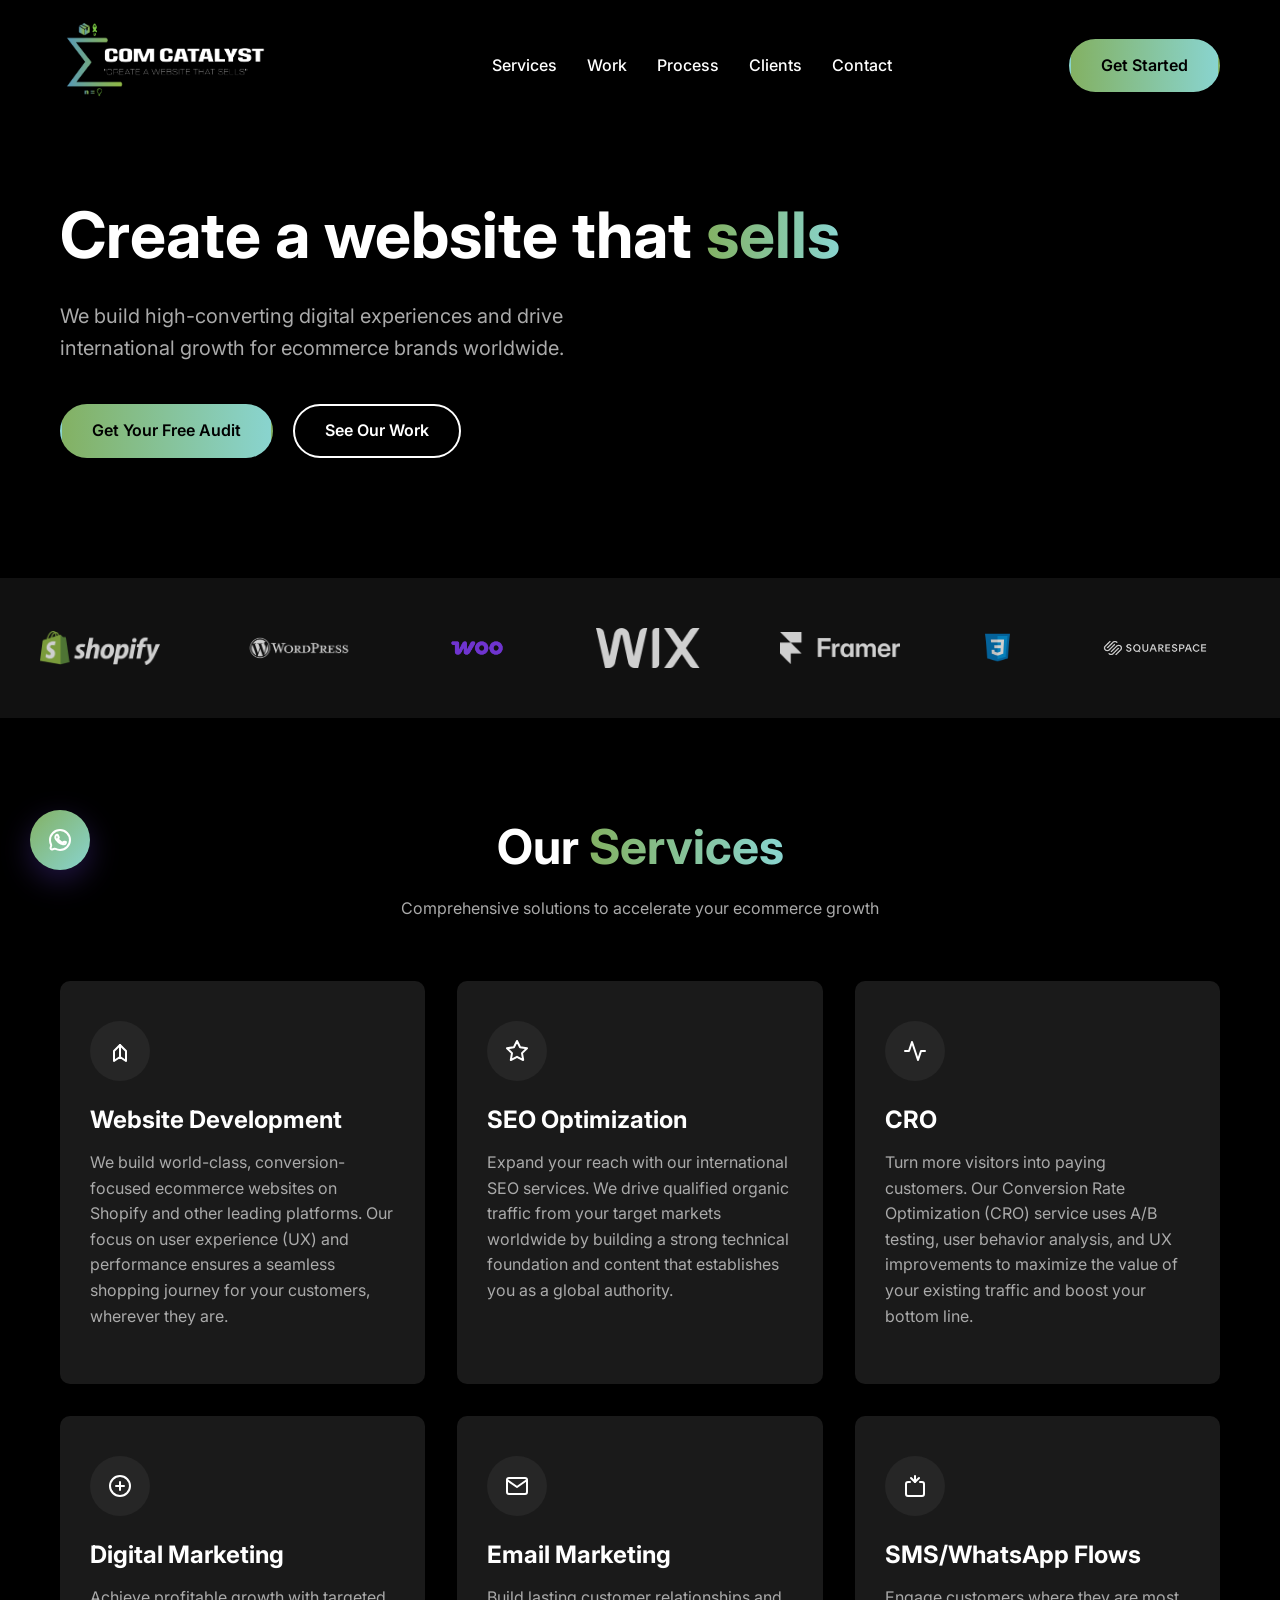
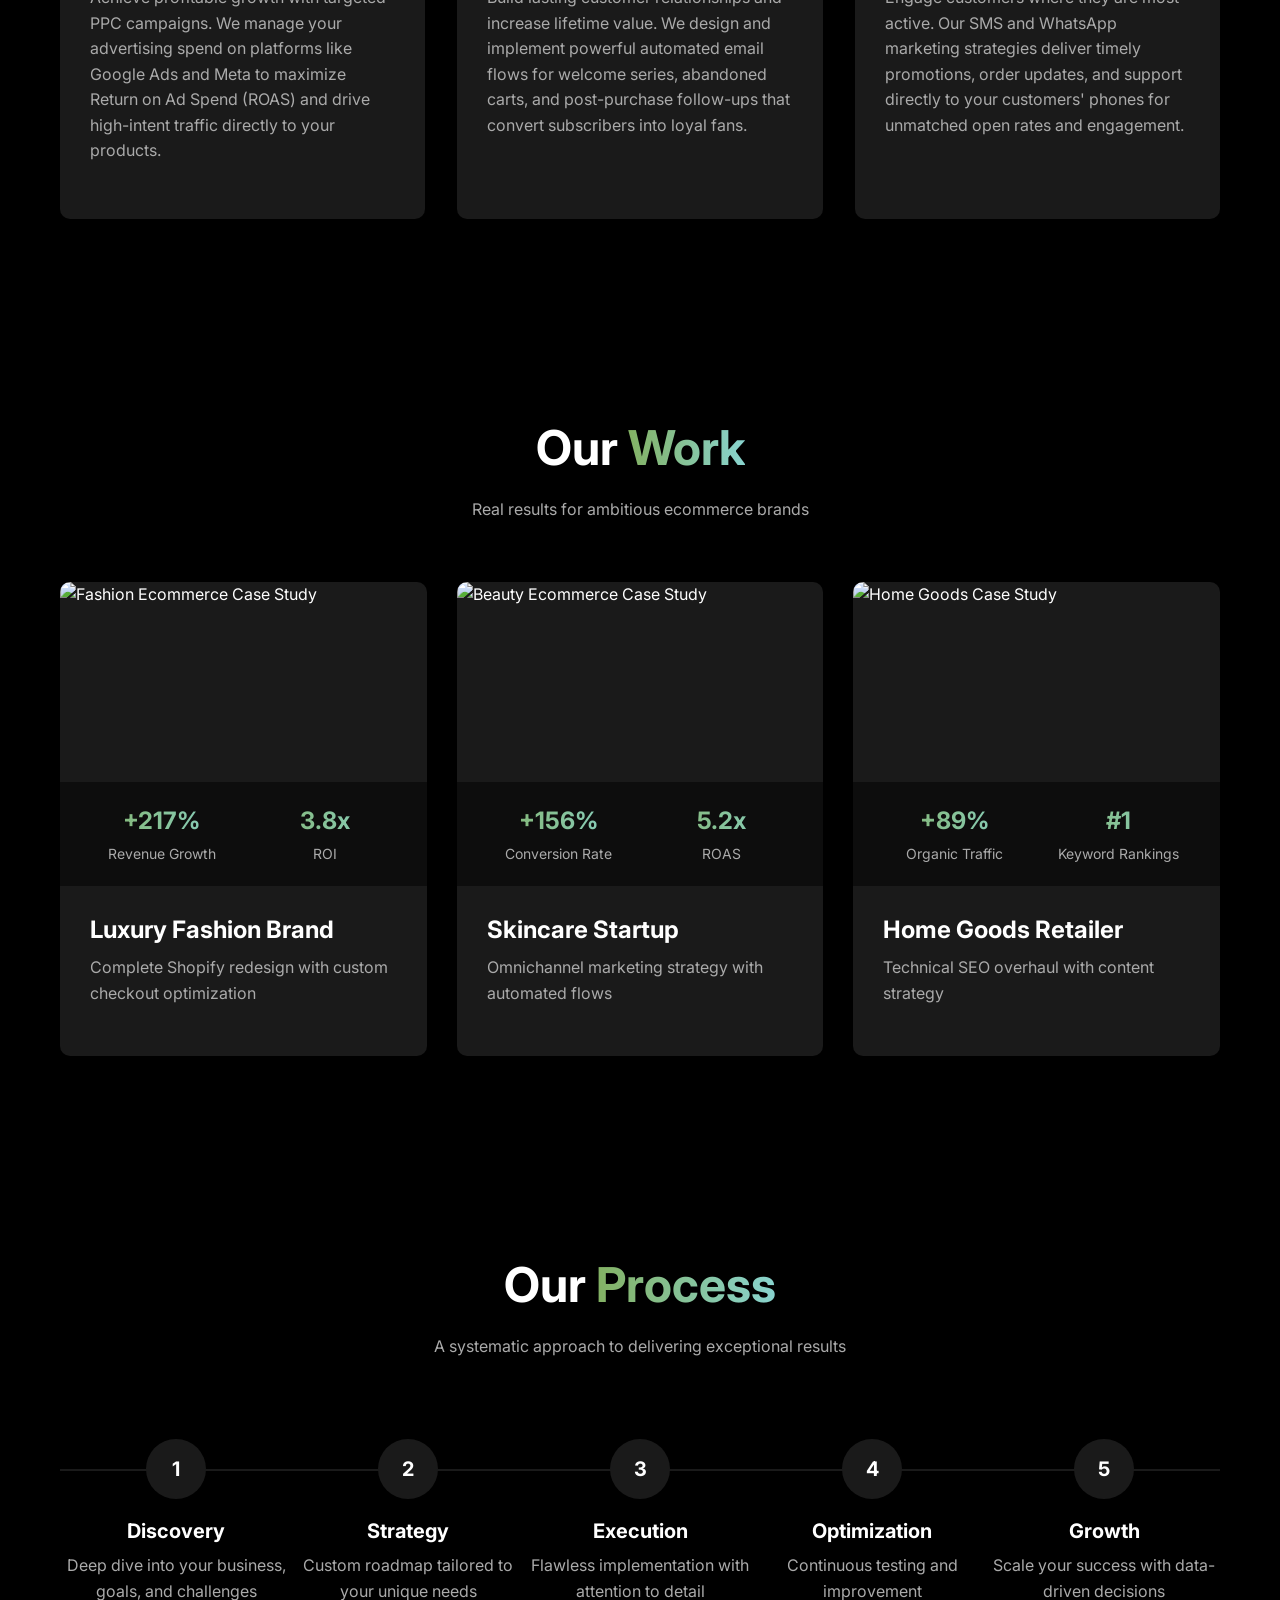
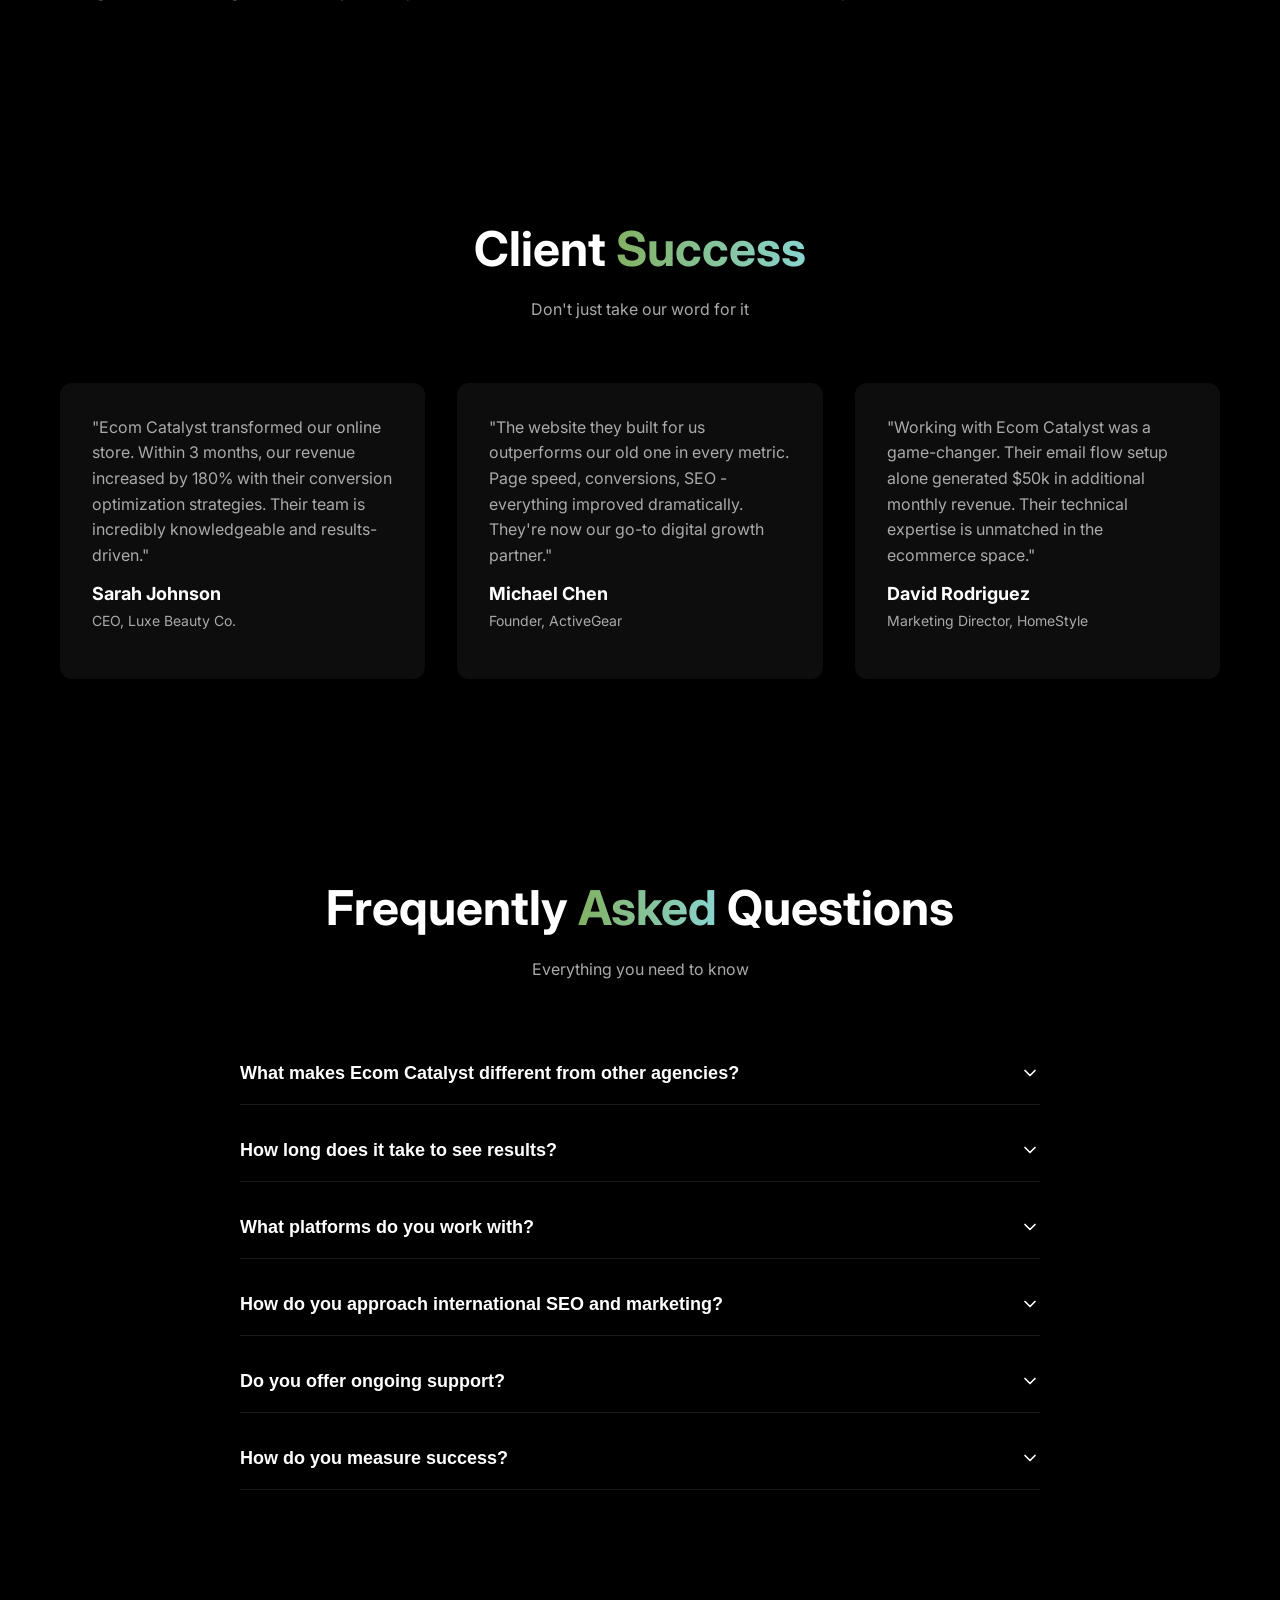
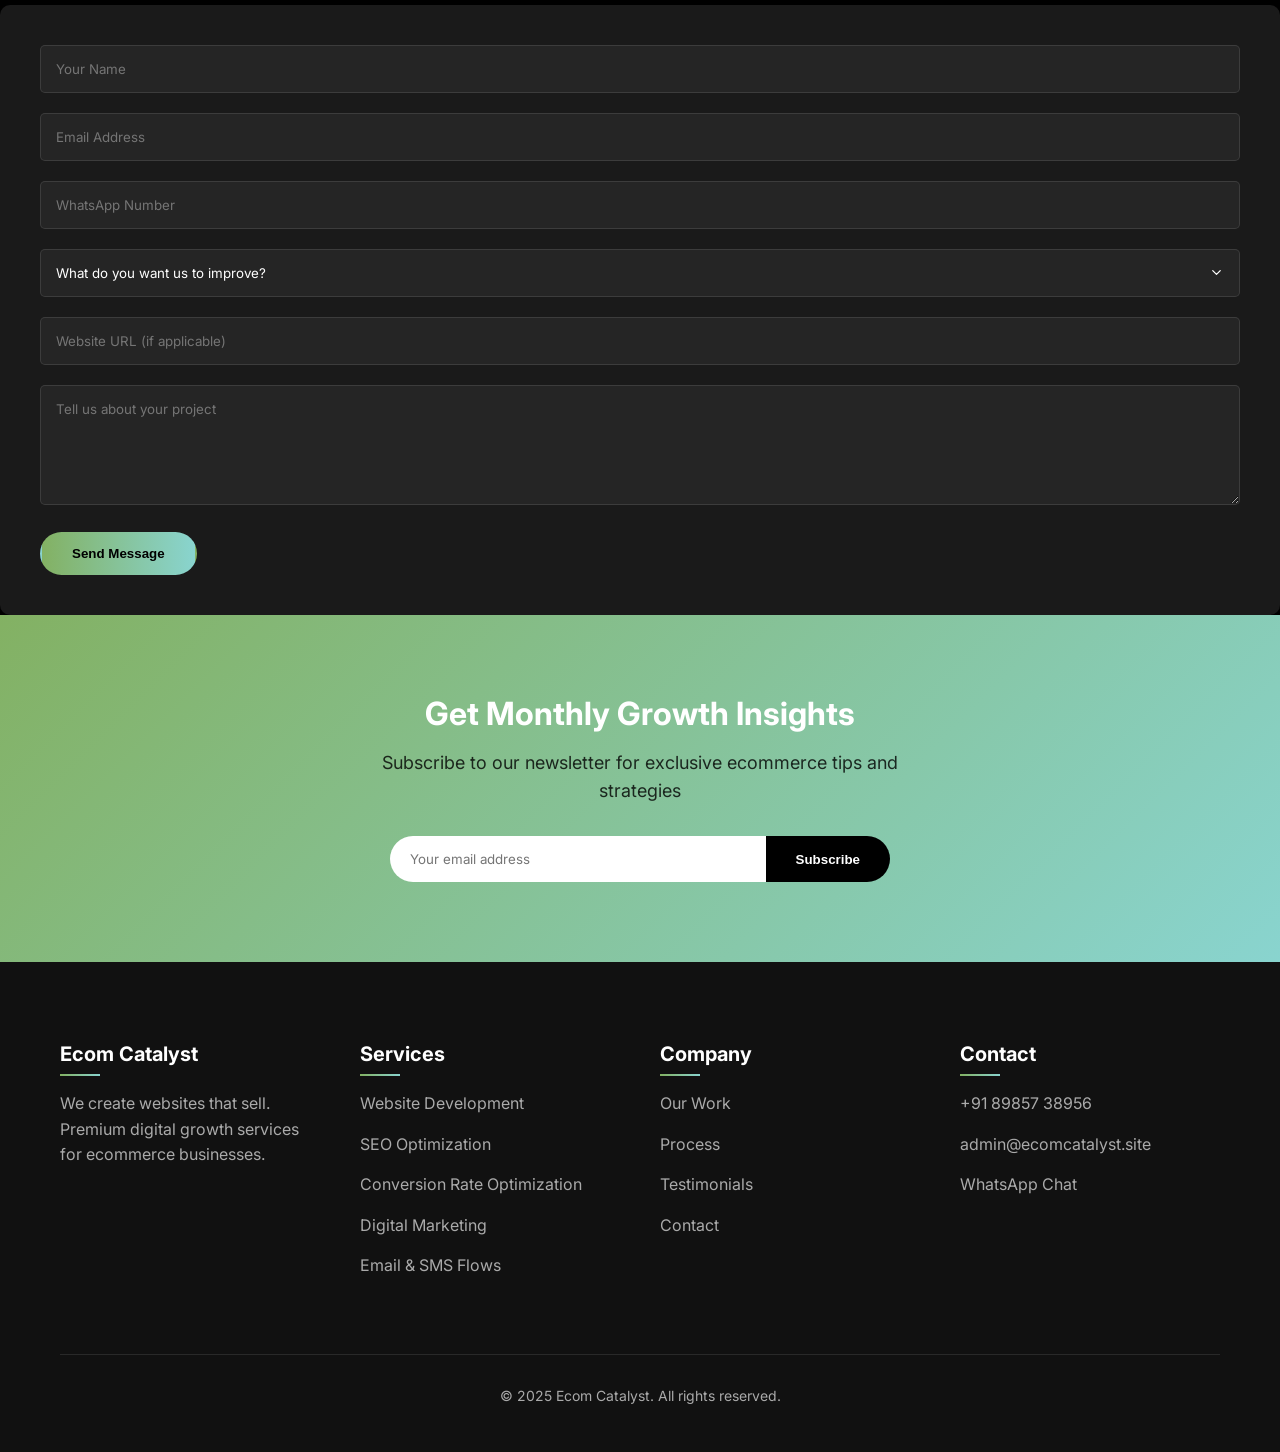
==== commit 47d9925d: "Update index.html" ====
--- a/index.html
+++ b/index.html
@@ -479,57 +479,35 @@
         </div>
     </section>
     
-    <section class="contact-section" id="contact">
-        <div class="container">
-            <div class="contact-grid">
-                <div class="contact-content">
-                    <h2>Ready to <span class="text-gradient">grow</span> your ecommerce business?</h2>
-                    <p>Get in touch for a free consultation and audit. We'll analyze your current setup and identify the biggest opportunities for growth.</p>
-                    <div class="contact-info">
-                        <div class="info-item">
-                            <svg viewBox="0 0 24 24" fill="none" xmlns="http://www.w3.org/2000/svg"><path d="M22 16.92V19.92C22 20.47 21.55 20.92 21 20.92H19C18.45 20.92 18 20.47 18 19.92V16.92C18 16.37 18.45 15.92 19 15.92H21C21.55 15.92 22 16.37 22 16.92Z" stroke="currentColor" stroke-width="2" stroke-linecap="round" stroke-linejoin="round"/><path d="M16 4H8C4 4 2 6 2 10V16C2 20 4 22 8 22H16C20 22 22 20 22 16V10C22 6 20 4 16 4Z" stroke="currentColor" stroke-width="2" stroke-linecap="round" stroke-linejoin="round"/><path d="M13 14H15" stroke="currentColor" stroke-width="2" stroke-linecap="round" stroke-linejoin="round"/><path d="M9 14H11" stroke="currentColor" stroke-width="2" stroke-linecap="round" stroke-linejoin="round"/><path d="M8 2V4" stroke="currentColor" stroke-width="2" stroke-linecap="round" stroke-linejoin="round"/><path d="M16 2V4" stroke="currentColor" stroke-width="2" stroke-linecap="round" stroke-linejoin="round"/></svg>
-                            <span>+91 89857 38956</span>
-                        </div>
-                        <div class="info-item">
-                            <svg viewBox="0 0 24 24" fill="none" xmlns="http://www.w3.org/2000/svg"><path d="M4 4H20C21.1 4 22 4.9 22 6V18C22 19.1 21.1 20 20 20H4C2.9 20 2 19.1 2 18V6C2 4.9 2.9 4 4 4Z" stroke="currentColor" stroke-width="2" stroke-linecap="round" stroke-linejoin="round"/><path d="M22 6L12 13L2 6" stroke="currentColor" stroke-width="2" stroke-linecap="round" stroke-linejoin="round"/></svg>
-                            <span>admin@ecomcatalyst.site</span>
-                        </div>
-                    </div>
-                </div>
-                <form class="contact-form" action="https://formsubmit.co/ecomcatlyst@gmail.com" method="POST">
-                    <input type="hidden" name="_subject" value="New Contact Form Submission">
-                    <input type="hidden" name="_next" value="https://calendly.com/ecomcatlyst/30min">
-                    <div class="form-group">
-                        <input type="text" name="name" placeholder="Your Name" required>
-                    </div>
-                    <div class="form-group">
-                        <input type="email" name="email" placeholder="Email Address" required>
-                    </div>
-                    <div class="form-group">
-                        <input type="tel" name="whatsapp" placeholder="WhatsApp Number">
-                    </div>
-                    <div class="form-group">
-                        <select name="service" required>
-                            <option value="" disabled selected>What do you want us to improve?</option>
-                            <option value="Website Development">Website Development</option>
-                            <option value="SEO">SEO</option>
-                            <option value="CRO">Conversion Rate Optimization</option>
-                            <option value="Digital Marketing">Digital Marketing</option>
-                            <option value="Email/SMS Flows">Email/SMS Flows</option>
-                            <option value="Other">Other</option>
-                        </select>
-                    </div>
-                    <div class="form-group">
-                        <input type="url" name="website" placeholder="Website URL (if applicable)">
-                    </div>
-                    <div class="form-group">
-                        <textarea name="message" placeholder="Tell us about your project" rows="4"></textarea>
-                    </div>
-                    <button type="submit" class="cta-button">Send Message</button>
-                </form>
-            </div>
-        </div>
-    </section>
+<form class="contact-form" action="https://script.google.com/macros/s/AKfycbys9IUmhEPq6aJX_RkDSjc7Fd1K1vNd6819L80OR01V440fn6NuiQyLQ48vfqm9ZyxNag/exec" method="POST">
+  <div class="form-group">
+    <input type="text" name="name" placeholder="Your Name" required>
+  </div>
+  <div class="form-group">
+    <input type="email" name="email" placeholder="Email Address" required>
+  </div>
+  <div class="form-group">
+    <input type="tel" name="whatsapp" placeholder="WhatsApp Number">
+  </div>
+  <div class="form-group">
+    <select name="service" required>
+      <option value="" disabled selected>What do you want us to improve?</option>
+      <option value="Website Development">Website Development</option>
+      <option value="SEO">SEO</option>
+      <option value="CRO">Conversion Rate Optimization</option>
+      <option value="Digital Marketing">Digital Marketing</option>
+      <option value="Email/SMS Flows">Email/SMS Flows</option>
+      <option value="Other">Other</option>
+    </select>
+  </div>
+  <div class="form-group">
+    <input type="message" name="website" placeholder="Website URL (if applicable)">
+  </div>
+  <div class="form-group">
+    <textarea name="message" placeholder="Tell us about your project" rows="4"></textarea>
+  </div>
+  <button type="submit" class="cta-button">Send Message</button>
+</form>
     
 <section class="newsletter-section">
     <div class="container">
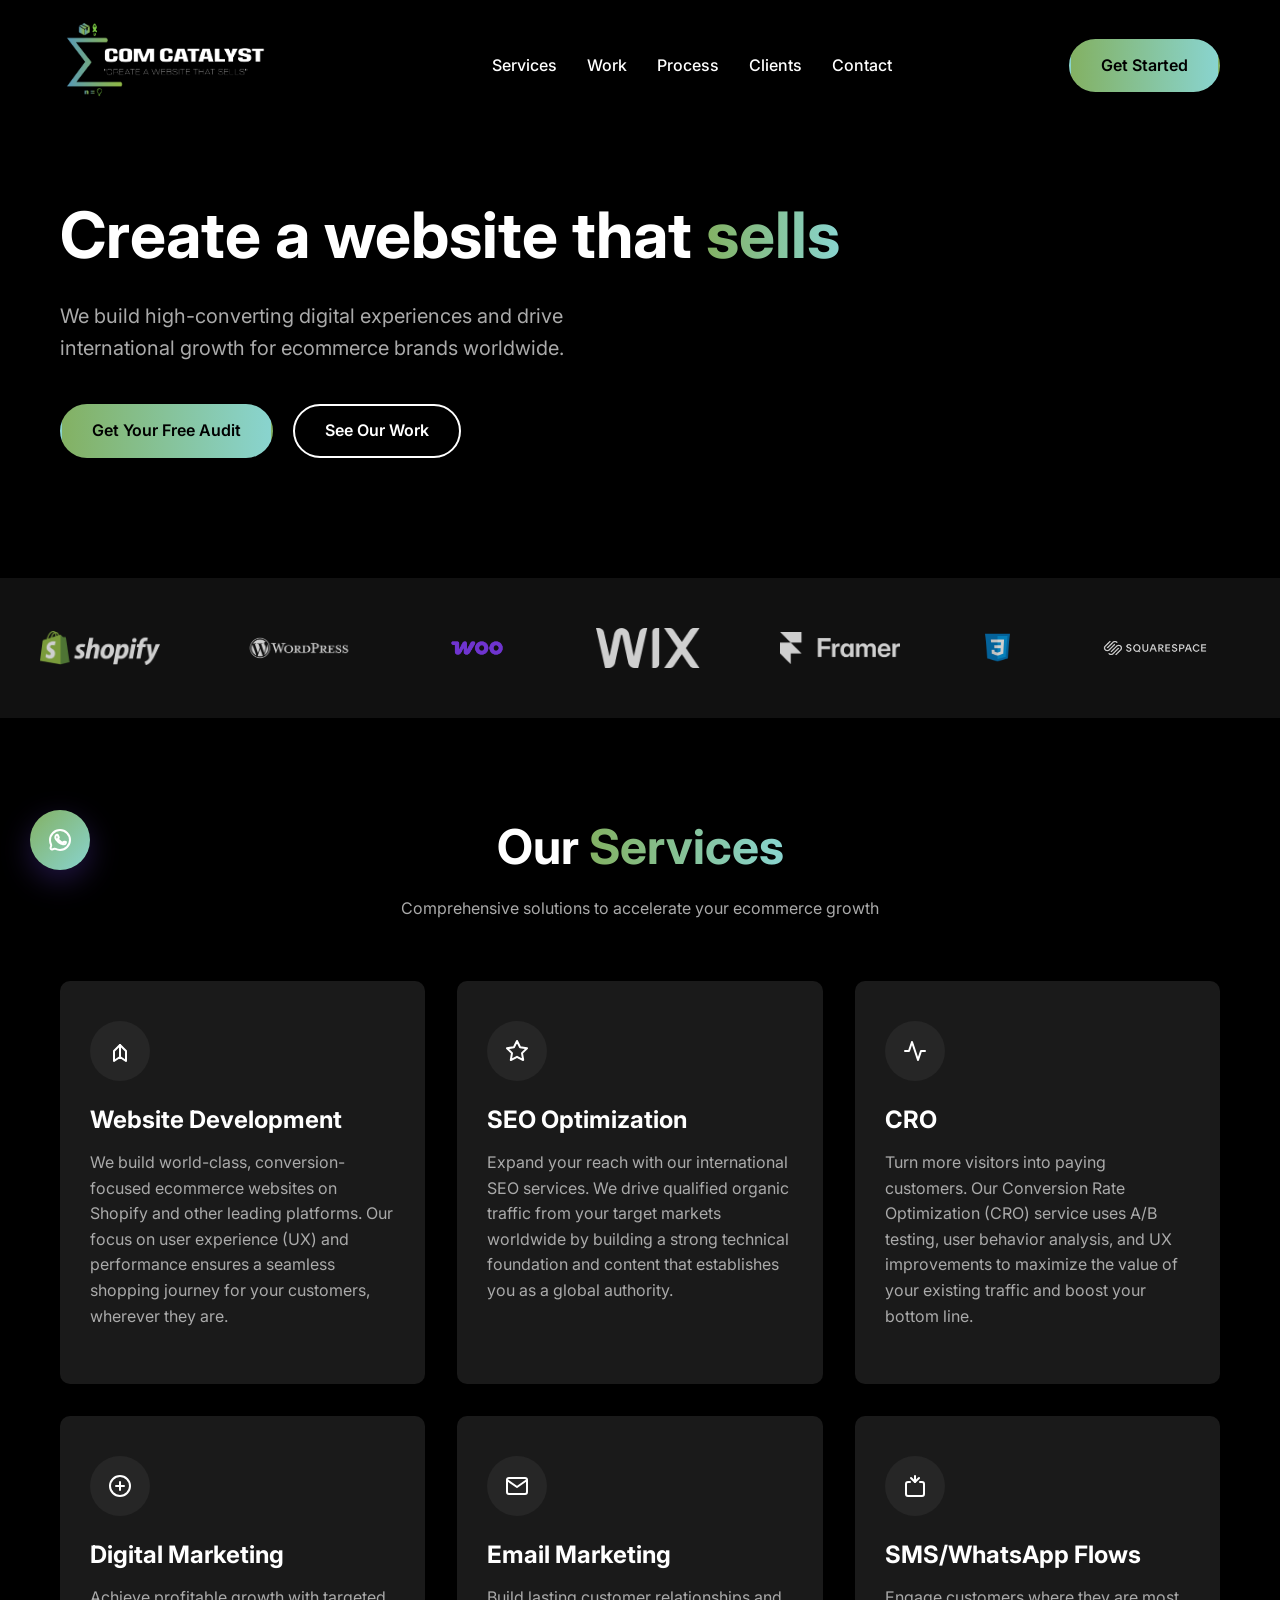
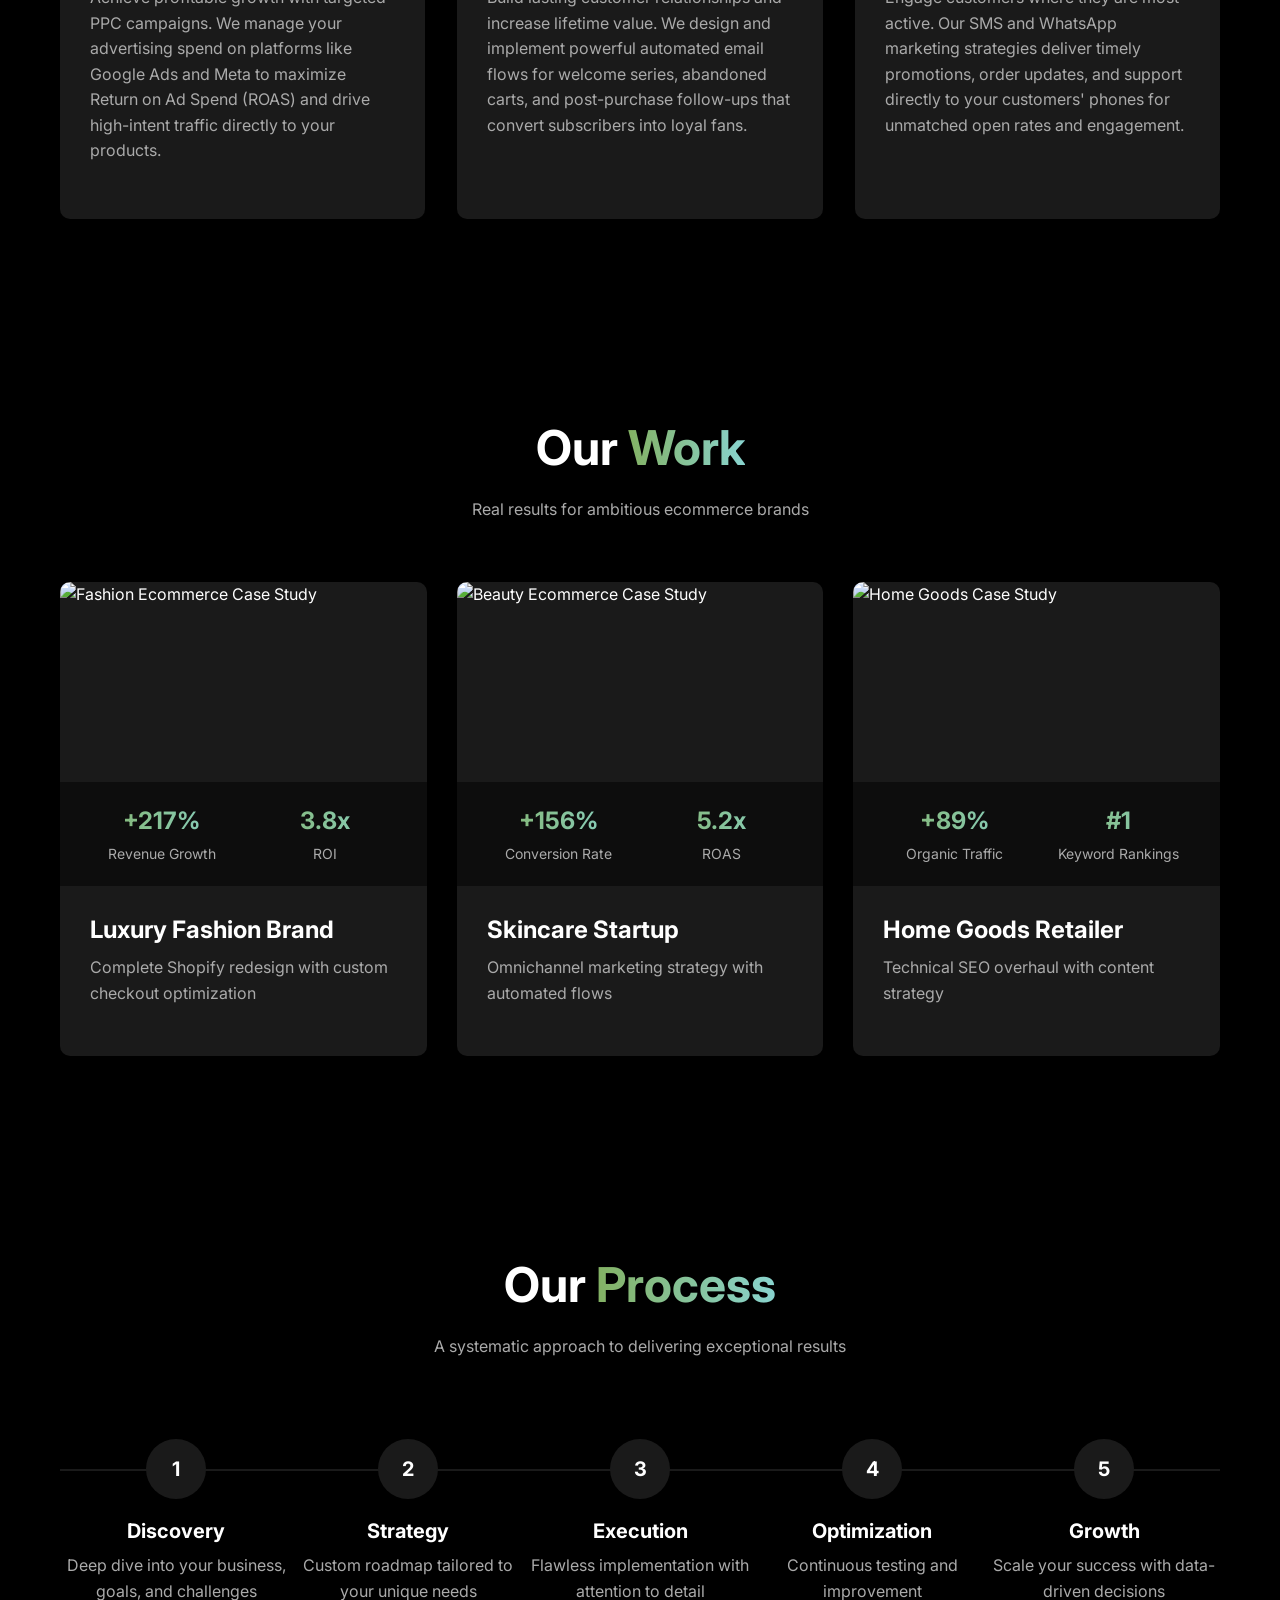
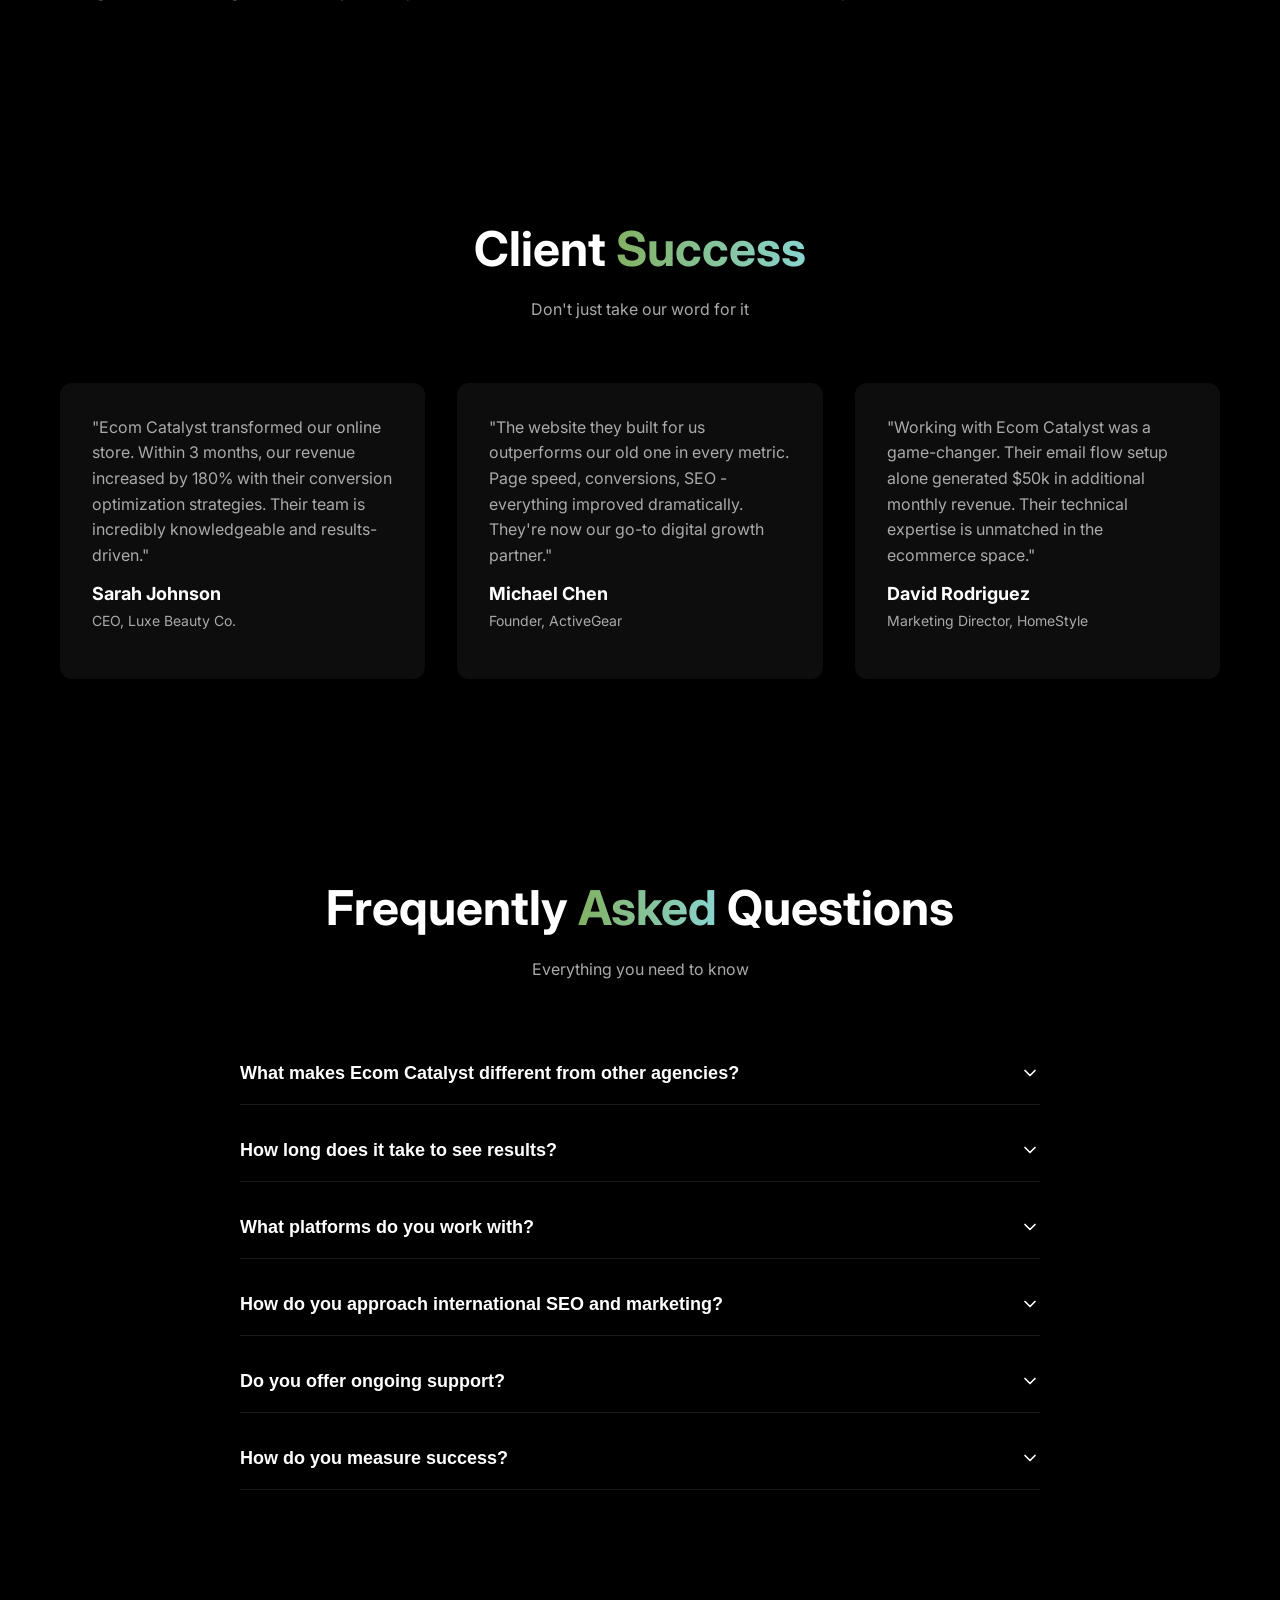
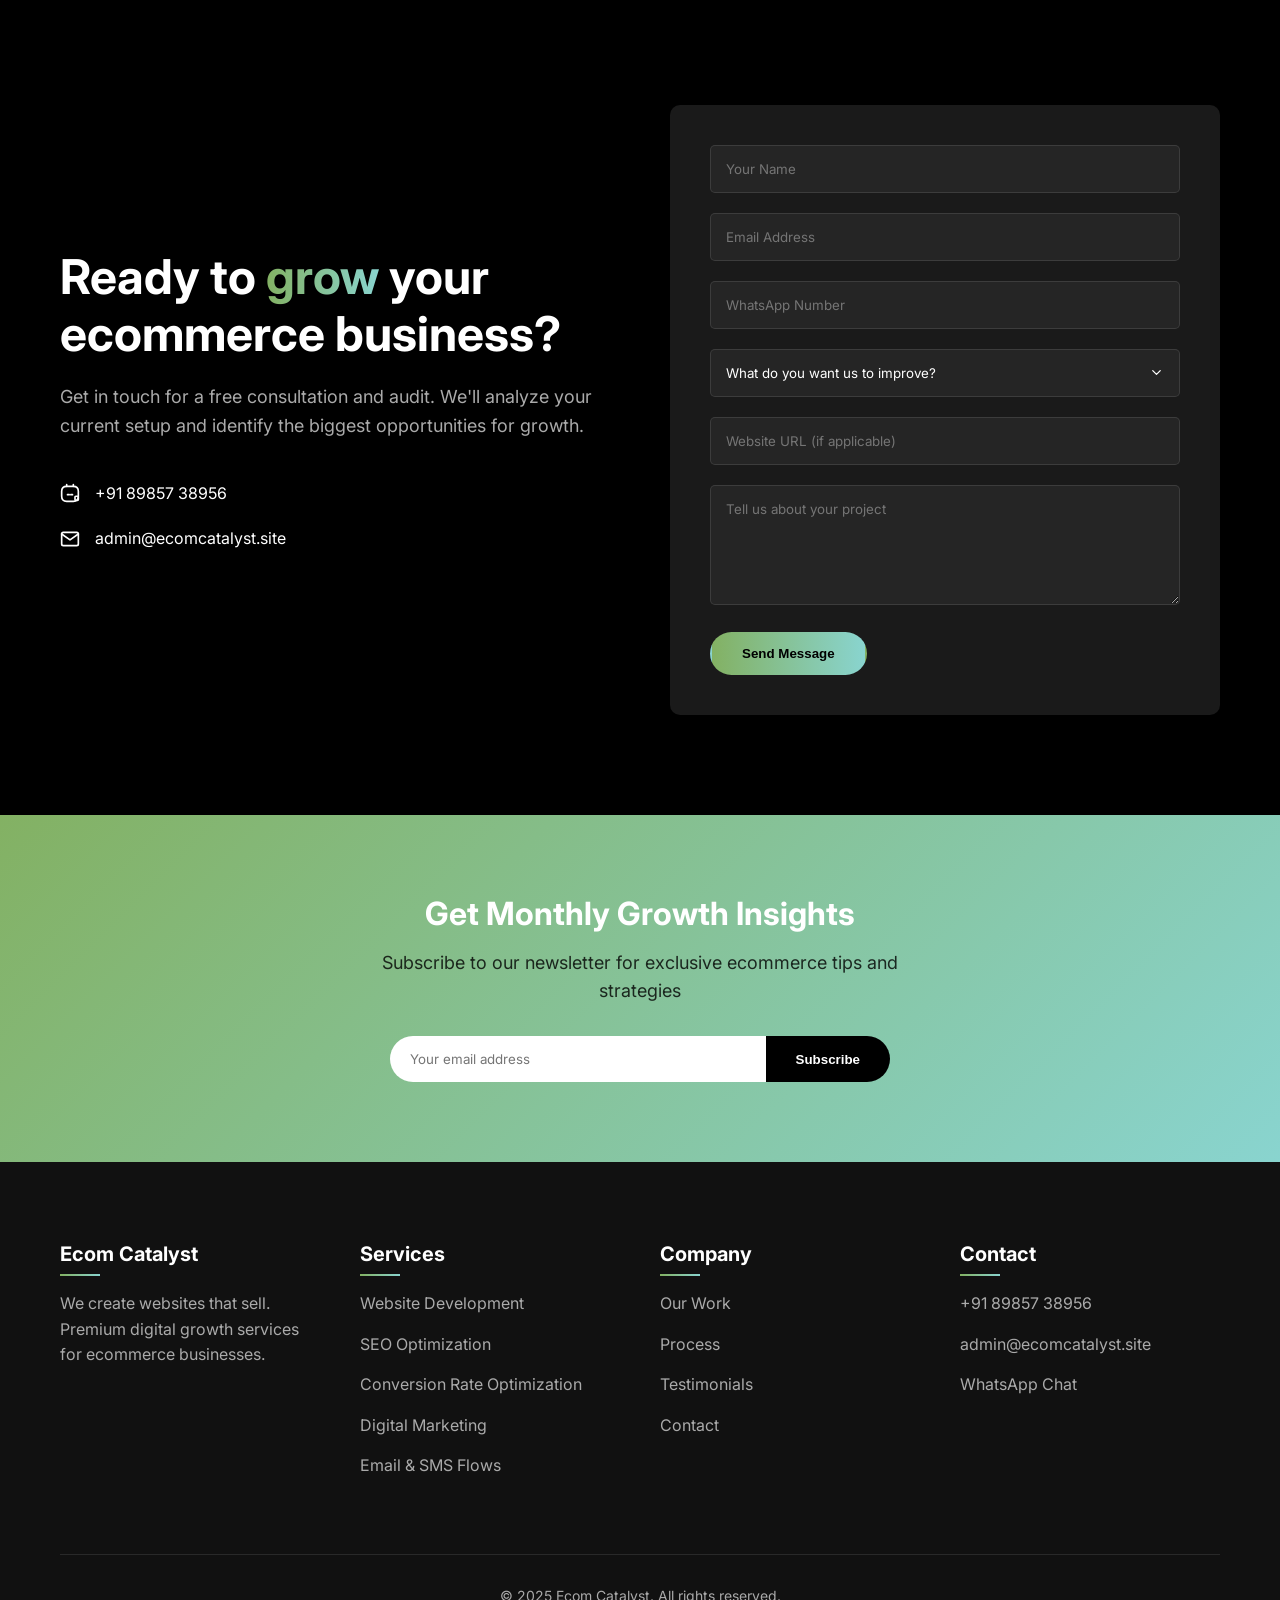
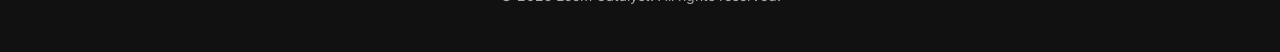
==== commit bdb39831: "Update index.html" ====
--- a/index.html
+++ b/index.html
@@ -479,35 +479,66 @@
         </div>
     </section>
     
-<form class="contact-form" action="https://script.google.com/macros/s/AKfycbys9IUmhEPq6aJX_RkDSjc7Fd1K1vNd6819L80OR01V440fn6NuiQyLQ48vfqm9ZyxNag/exec" method="POST">
-  <div class="form-group">
-    <input type="text" name="name" placeholder="Your Name" required>
-  </div>
-  <div class="form-group">
-    <input type="email" name="email" placeholder="Email Address" required>
-  </div>
-  <div class="form-group">
-    <input type="tel" name="whatsapp" placeholder="WhatsApp Number">
-  </div>
-  <div class="form-group">
-    <select name="service" required>
-      <option value="" disabled selected>What do you want us to improve?</option>
-      <option value="Website Development">Website Development</option>
-      <option value="SEO">SEO</option>
-      <option value="CRO">Conversion Rate Optimization</option>
-      <option value="Digital Marketing">Digital Marketing</option>
-      <option value="Email/SMS Flows">Email/SMS Flows</option>
-      <option value="Other">Other</option>
-    </select>
-  </div>
-  <div class="form-group">
-    <input type="message" name="website" placeholder="Website URL (if applicable)">
-  </div>
-  <div class="form-group">
-    <textarea name="message" placeholder="Tell us about your project" rows="4"></textarea>
-  </div>
-  <button type="submit" class="cta-button">Send Message</button>
-</form>
+<section class="contact-section" id="contact">
+    <div class="container">
+        <div class="contact-grid">
+            <div class="contact-content">
+                <h2>Ready to <span class="text-gradient">grow</span> your ecommerce business?</h2>
+                <p>Get in touch for a free consultation and audit. We'll analyze your current setup and identify the biggest opportunities for growth.</p>
+                <div class="contact-info">
+                    <div class="info-item">
+                        <svg viewBox="0 0 24 24" fill="none" xmlns="http://www.w3.org/2000/svg">
+                            <path d="M22 16.92V19.92C22 20.47 21.55 20.92 21 20.92H19C18.45 20.92 18 20.47 18 19.92V16.92C18 16.37 18.45 15.92 19 15.92H21C21.55 15.92 22 16.37 22 16.92Z" stroke="currentColor" stroke-width="2" stroke-linecap="round" stroke-linejoin="round"/>
+                            <path d="M16 4H8C4 4 2 6 2 10V16C2 20 4 22 8 22H16C20 22 22 20 22 16V10C22 6 20 4 16 4Z" stroke="currentColor" stroke-width="2" stroke-linecap="round" stroke-linejoin="round"/>
+                            <path d="M13 14H15" stroke="currentColor" stroke-width="2" stroke-linecap="round" stroke-linejoin="round"/>
+                            <path d="M9 14H11" stroke="currentColor" stroke-width="2" stroke-linecap="round" stroke-linejoin="round"/>
+                            <path d="M8 2V4" stroke="currentColor" stroke-width="2" stroke-linecap="round" stroke-linejoin="round"/>
+                            <path d="M16 2V4" stroke="currentColor" stroke-width="2" stroke-linecap="round" stroke-linejoin="round"/>
+                        </svg>
+                        <span>+91 89857 38956</span>
+                    </div>
+                    <div class="info-item">
+                        <svg viewBox="0 0 24 24" fill="none" xmlns="http://www.w3.org/2000/svg">
+                            <path d="M4 4H20C21.1 4 22 4.9 22 6V18C22 19.1 21.1 20 20 20H4C2.9 20 2 19.1 2 18V6C2 4.9 2.9 4 4 4Z" stroke="currentColor" stroke-width="2" stroke-linecap="round" stroke-linejoin="round"/>
+                            <path d="M22 6L12 13L2 6" stroke="currentColor" stroke-width="2" stroke-linecap="round" stroke-linejoin="round"/>
+                        </svg>
+                        <span>admin@ecomcatalyst.site</span>
+                    </div>
+                </div>
+            </div>
+            <form class="contact-form" action="https://script.google.com/macros/s/AKfycbys9IUmhEPq6aJX_RkDSjc7Fd1K1vNd6819L80OR01V440fn6NuiQyLQ48vfqm9ZyxNag/exec" method="POST">
+                <div class="form-group">
+                    <input type="text" name="name" placeholder="Your Name" required>
+                </div>
+                <div class="form-group">
+                    <input type="email" name="email" placeholder="Email Address" required>
+                </div>
+                <div class="form-group">
+                    <input type="tel" name="whatsapp" placeholder="WhatsApp Number">
+                </div>
+                <div class="form-group">
+                    <select name="service" required>
+                        <option value="" disabled selected>What do you want us to improve?</option>
+                        <option value="Website Development">Website Development</option>
+                        <option value="SEO">SEO</option>
+                        <option value="CRO">Conversion Rate Optimization</option>
+                        <option value="Digital Marketing">Digital Marketing</option>
+                        <option value="Email/SMS Flows">Email/SMS Flows</option>
+                        <option value="Other">Other</option>
+                    </select>
+                </div>
+                <div class="form-group">
+                    <input type="url" name="website" placeholder="Website URL (if applicable)">
+                </div>
+                <div class="form-group">
+                    <textarea name="message" placeholder="Tell us about your project" rows="4"></textarea>
+                </div>
+                <button type="submit" class="cta-button">Send Message</button>
+            </form>
+        </div>
+    </div>
+</section>
+
     
 <section class="newsletter-section">
     <div class="container">
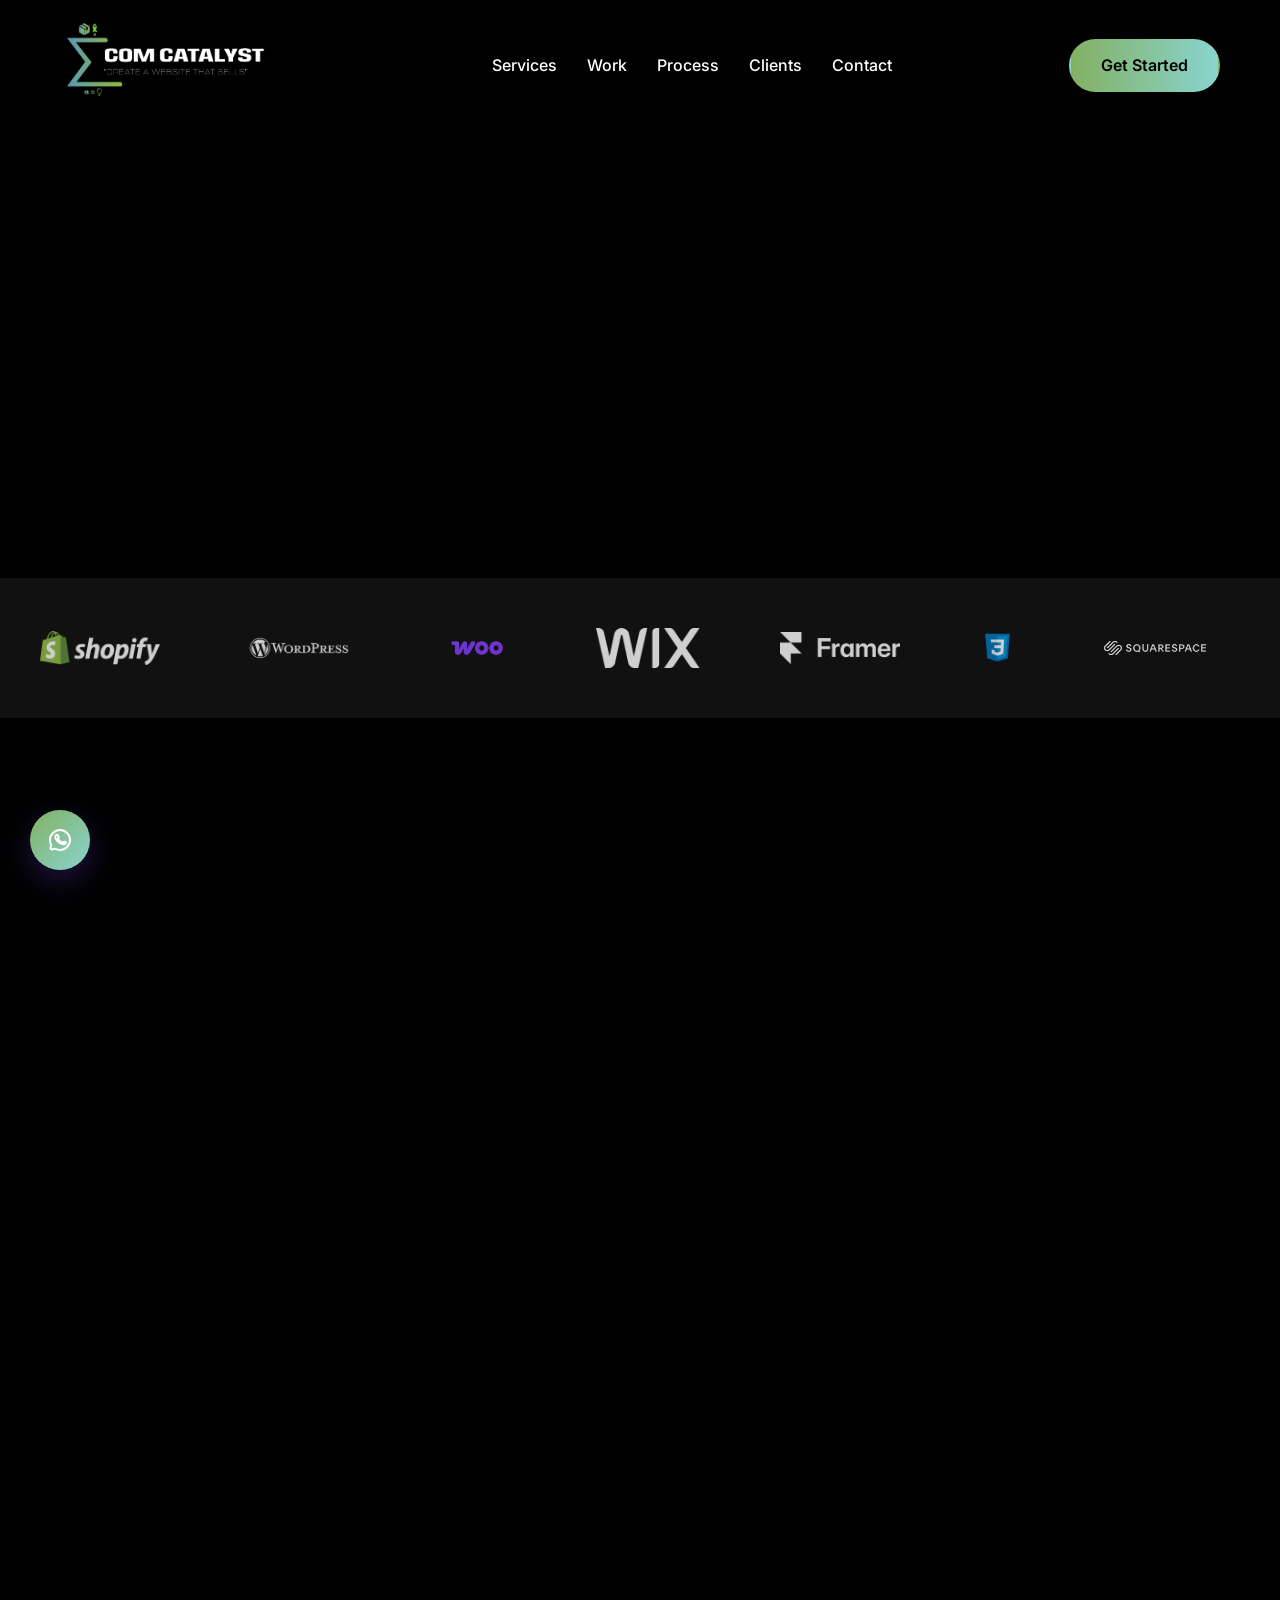
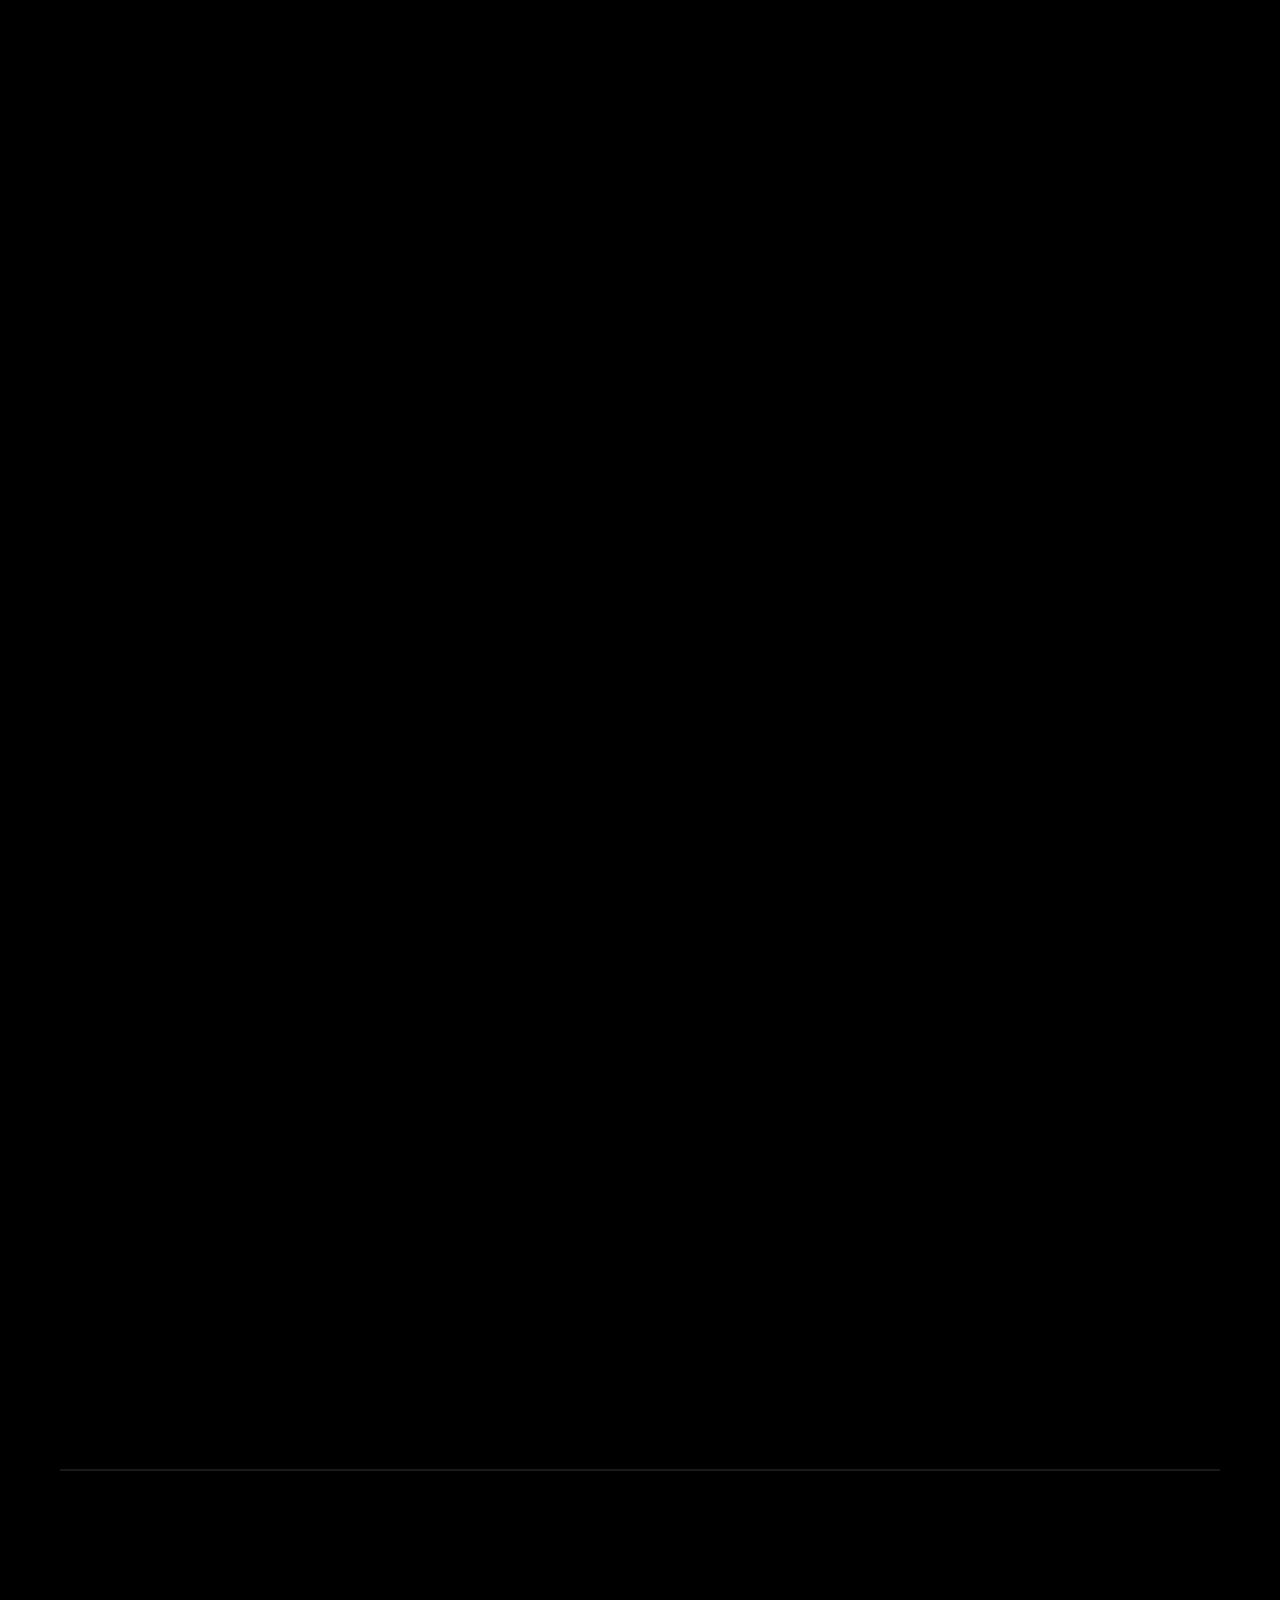
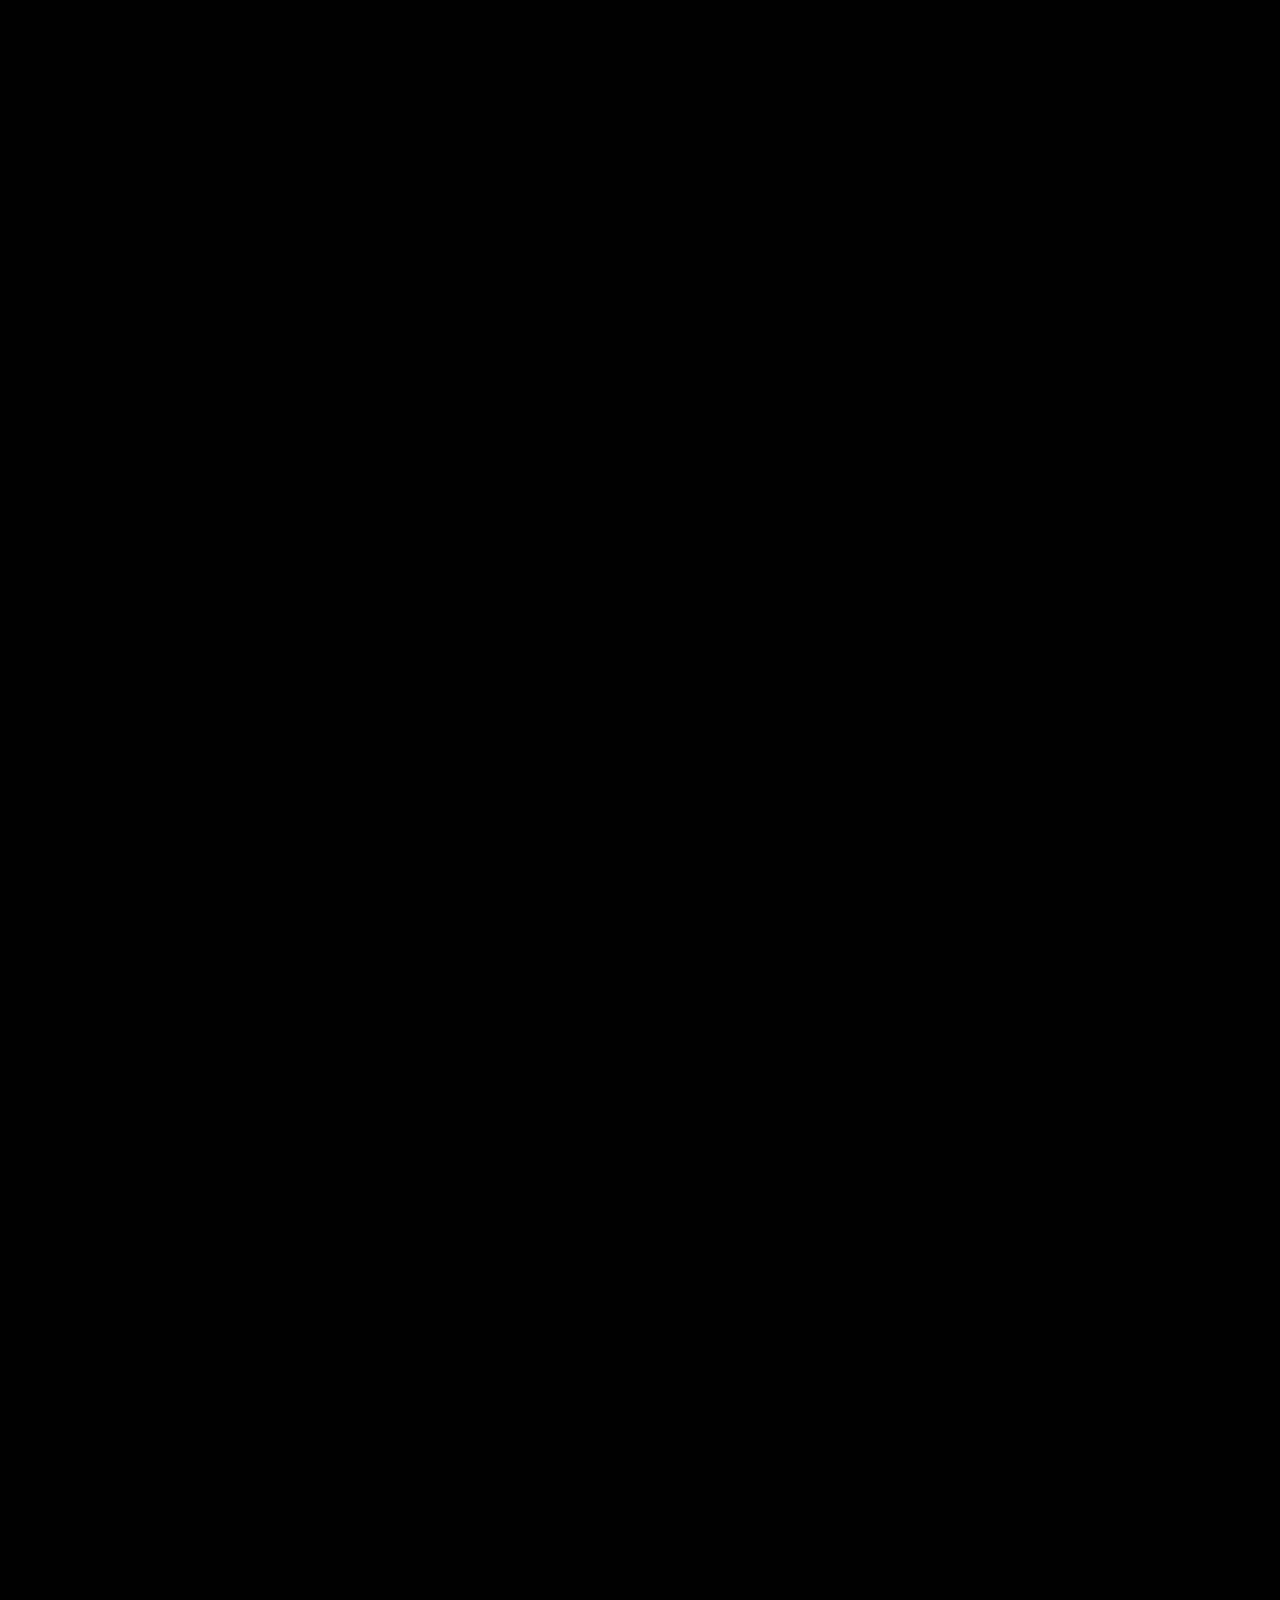
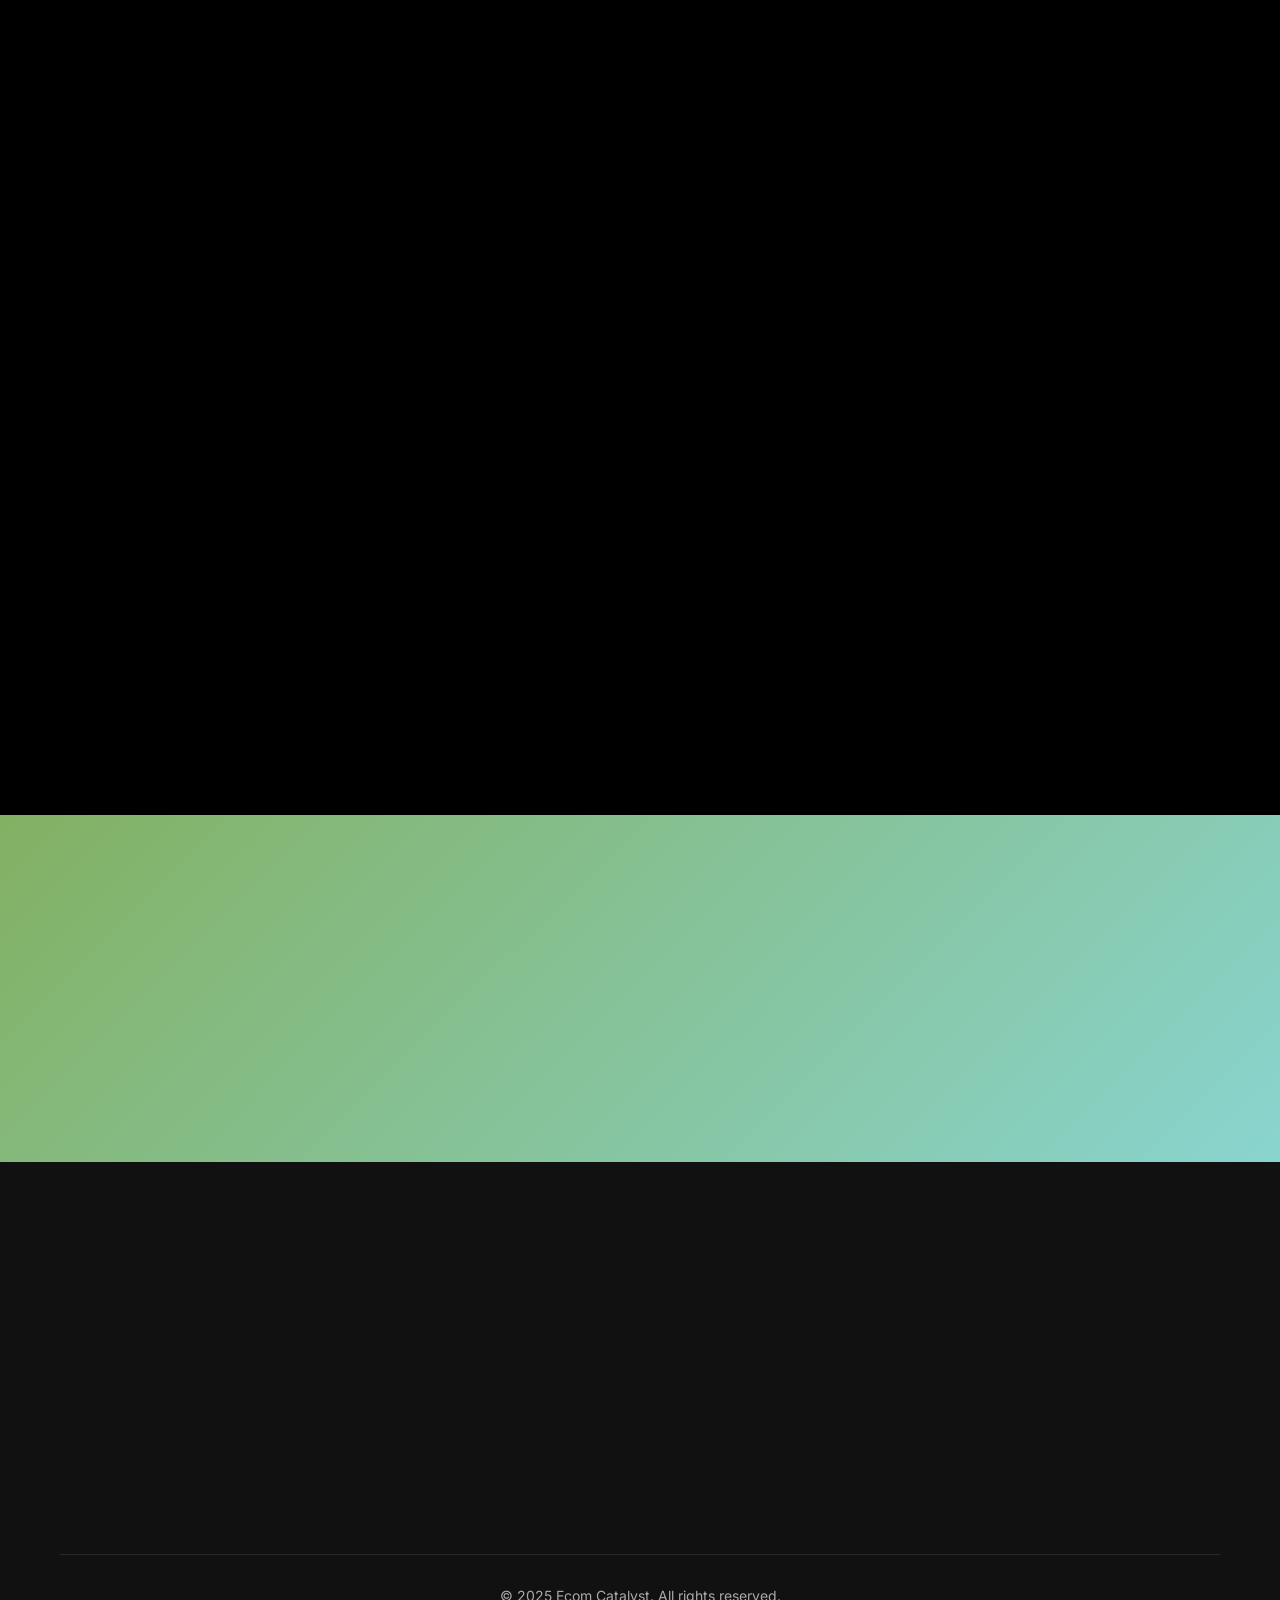
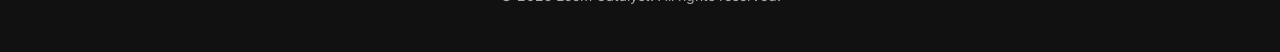
==== commit 93ecd0cf: "Update index.html" ====
--- a/index.html
+++ b/index.html
@@ -2,7 +2,11 @@
 <html lang="en">
 <head>
 <link rel="canonical" href="https://www.ecomcatalyst.site/" />
-    
+
+<script src="https://cdn.amplitude.com/libs/analytics-browser-2.11.1-min.js.gz"></script><script src="https://cdn.amplitude.com/libs/plugin-session-replay-browser-1.8.0-min.js.gz"></script><script>window.amplitude.add(window.sessionReplay.plugin({sampleRate: 1}));window.amplitude.init('c0d619ab9fcef3786db2a58ec685b675', {"autocapture":{"elementInteractions":true}});</script>
+    
+<script defer src="https://cloud.umami.is/script.js" data-website-id="d79361ef-ef05-4f8c-9dab-8bb965a78ef6"></script>
+
 <script>(function(w,d,s,l,i){w[l]=w[l]||[];w[l].push({'gtm.start':
 new Date().getTime(),event:'gtm.js'});var f=d.getElementsByTagName(s)[0],
 j=d.createElement(s),dl=l!='dataLayer'?'&l='+l:'';j.async=true;j.src=
@@ -24,6 +28,10 @@
     <link rel="stylesheet" href="assets/css/main.css">
     
     <link rel="stylesheet" href="https://fonts.googleapis.com/css2?family=Inter:wght@300;400;500;600;700&display=swap">
+
+    <!-- Add GSAP CDN for animations -->
+    <script src="https://cdnjs.cloudflare.com/ajax/libs/gsap/3.12.2/gsap.min.js"></script>
+    <script src="https://cdnjs.cloudflare.com/ajax/libs/gsap/3.12.2/ScrollTrigger.min.js"></script>
 
     <style>
         .services-grid {
@@ -49,6 +57,24 @@
             display: flex;
             flex-direction: column;
             justify-content: space-between;
+        }
+
+        /* Animation styles */
+        .fade-in-up {
+            opacity: 0;
+            transform: translateY(30px);
+        }
+        .fade-in-left {
+            opacity: 0;
+            transform: translateX(-30px);
+        }
+        .fade-in-right {
+            opacity: 0;
+            transform: translateX(30px);
+        }
+        .scale-in {
+            opacity: 0;
+            transform: scale(0.8);
         }
     </style>
     <script type="application/ld+json">
@@ -137,11 +163,11 @@
         <div class="hero-canvas" id="hero-canvas"></div>
         <div class="container">
             <div class="hero-content">
-                <h1 class="hero-headline">Create a website that <span class="text-gradient">sells</span></h1>
-                <p class="hero-subheadline">We build high-converting digital experiences and drive international growth for ecommerce brands worldwide.</p>
+                <h1 class="hero-headline fade-in-up">Create a website that <span class="text-gradient">sells</span></h1>
+                <p class="hero-subheadline fade-in-up">We build high-converting digital experiences and drive international growth for ecommerce brands worldwide.</p>
                 <div class="hero-cta">
-                    <a href="#contact" class="cta-button">Get Your Free Audit</a>
-                    <a href="#work" class="secondary-button">See Our Work</a>
+                    <a href="#contact" class="cta-button fade-in-up">Get Your Free Audit</a>
+                    <a href="#work" class="secondary-button fade-in-up">See Our Work</a>
                 </div>
             </div>
         </div>
@@ -202,46 +228,46 @@
     <section class="services-section" id="services">
         <div class="container">
             <div class="section-header">
-                <h2>Our <span class="text-gradient">Services</span></h2>
-                <p>Comprehensive solutions to accelerate your ecommerce growth</p>
+                <h2 class="fade-in-up">Our <span class="text-gradient">Services</span></h2>
+                <p class="fade-in-up">Comprehensive solutions to accelerate your ecommerce growth</p>
             </div>
             <div class="services-grid">
-                <div class="service-card">
+                <div class="service-card fade-in-up">
                     <div class="service-icon">
                         <svg viewBox="0 0 24 24" fill="none" xmlns="http://www.w3.org/2000/svg"><path d="M12 18L6 22V12L12 6L18 12V22L12 18Z" stroke="currentColor" stroke-width="2" stroke-linecap="round" stroke-linejoin="round"/><path d="M12 6V18" stroke="currentColor" stroke-width="2" stroke-linecap="round" stroke-linejoin="round"/></svg>
                     </div>
                     <h3>Website Development</h3>
                     <p>We build world-class, conversion-focused ecommerce websites on Shopify and other leading platforms. Our focus on user experience (UX) and performance ensures a seamless shopping journey for your customers, wherever they are.</p>
                 </div>
-                <div class="service-card">
+                <div class="service-card fade-in-up">
                     <div class="service-icon">
                         <svg viewBox="0 0 24 24" fill="none" xmlns="http://www.w3.org/2000/svg"><path d="M12 2L15.09 8.26L22 9.27L17 14.14L18.18 21.02L12 17.77L5.82 21.02L7 14.14L2 9.27L8.91 8.26L12 2Z" stroke="currentColor" stroke-width="2" stroke-linecap="round" stroke-linejoin="round"/></svg>
                     </div>
                     <h3>SEO Optimization</h3>
                     <p>Expand your reach with our international SEO services. We drive qualified organic traffic from your target markets worldwide by building a strong technical foundation and content that establishes you as a global authority.</p>
                 </div>
-                <div class="service-card">
+                <div class="service-card fade-in-up">
                     <div class="service-icon">
                         <svg viewBox="0 0 24 24" fill="none" xmlns="http://www.w3.org/2000/svg"><path d="M22 12H18L15 21L9 3L6 12H2" stroke="currentColor" stroke-width="2" stroke-linecap="round" stroke-linejoin="round"/></svg>
                     </div>
                     <h3>CRO</h3>
                     <p>Turn more visitors into paying customers. Our Conversion Rate Optimization (CRO) service uses A/B testing, user behavior analysis, and UX improvements to maximize the value of your existing traffic and boost your bottom line.</p>
                 </div>
-                <div class="service-card">
+                <div class="service-card fade-in-up">
                     <div class="service-icon">
                         <svg viewBox="0 0 24 24" fill="none" xmlns="http://www.w3.org/2000/svg"><path d="M12 22C17.5228 22 22 17.5228 22 12C22 6.47715 17.5228 2 12 2C6.47715 2 2 6.47715 2 12C2 17.5228 6.47715 22 12 22Z" stroke="currentColor" stroke-width="2" stroke-linecap="round" stroke-linejoin="round"/><path d="M12 8V16" stroke="currentColor" stroke-width="2" stroke-linecap="round" stroke-linejoin="round"/><path d="M8 12H16" stroke="currentColor" stroke-width="2" stroke-linecap="round" stroke-linejoin="round"/></svg>
                     </div>
                     <h3>Digital Marketing</h3>
                     <p>Achieve profitable growth with targeted PPC campaigns. We manage your advertising spend on platforms like Google Ads and Meta to maximize Return on Ad Spend (ROAS) and drive high-intent traffic directly to your products.</p>
                 </div>
-                <div class="service-card">
+                <div class="service-card fade-in-up">
                     <div class="service-icon">
                         <svg viewBox="0 0 24 24" fill="none" xmlns="http://www.w3.org/2000/svg"><path d="M4 4H20C21.1 4 22 4.9 22 6V18C22 19.1 21.1 20 20 20H4C2.9 20 2 19.1 2 18V6C2 4.9 2.9 4 4 4Z" stroke="currentColor" stroke-width="2" stroke-linecap="round" stroke-linejoin="round"/><path d="M22 6L12 13L2 6" stroke="currentColor" stroke-width="2" stroke-linecap="round" stroke-linejoin="round"/></svg>
                     </div>
                     <h3>Email Marketing</h3>
                     <p>Build lasting customer relationships and increase lifetime value. We design and implement powerful automated email flows for welcome series, abandoned carts, and post-purchase follow-ups that convert subscribers into loyal fans.</p>
                 </div>
-                <div class="service-card">
+                <div class="service-card fade-in-up">
                     <div class="service-icon">
                         <svg viewBox="0 0 24 24" fill="none" xmlns="http://www.w3.org/2000/svg"><path d="M17 8H19C20.1046 8 21 8.89543 21 10V20C21 21.1046 20.1046 22 19 22H5C3.89543 22 3 21.1046 3 20V10C3 8.89543 3.89543 8 5 8H7" stroke="currentColor" stroke-width="2" stroke-linecap="round" stroke-linejoin="round"/><path d="M8 4L12 8L16 4" stroke="currentColor" stroke-width="2" stroke-linecap="round" stroke-linejoin="round"/><path d="M12 8V2" stroke="currentColor" stroke-width="2" stroke-linecap="round" stroke-linejoin="round"/></svg>
                     </div>
@@ -255,11 +281,11 @@
     <section class="case-studies-section" id="work">
         <div class="container">
             <div class="section-header">
-                <h2>Our <span class="text-gradient">Work</span></h2>
-                <p>Real results for ambitious ecommerce brands</p>
+                <h2 class="fade-in-up">Our <span class="text-gradient">Work</span></h2>
+                <p class="fade-in-up">Real results for ambitious ecommerce brands</p>
             </div>
             <div class="case-studies-grid">
-                <div class="case-study-card">
+                <div class="case-study-card fade-in-left">
                     <div class="case-study-image">
                         <img src="https://images.unsplash.com/photo-1551434678-e076c223a692?ixlib=rb-1.2.1&auto=format&fit=crop&w=1350&q=80" alt="Fashion Ecommerce Case Study">
                     </div>
@@ -278,7 +304,7 @@
                         <p>Complete Shopify redesign with custom checkout optimization</p>
                     </div>
                 </div>
-                <div class="case-study-card">
+                <div class="case-study-card fade-in-up">
                     <div class="case-study-image">
                         <img src="https://images.unsplash.com/photo-1483985988355-763728e1935b?ixlib=rb-1.2.1&auto=format&fit=crop&w=1350&q=80" alt="Beauty Ecommerce Case Study">
                     </div>
@@ -297,7 +323,7 @@
                         <p>Omnichannel marketing strategy with automated flows</p>
                     </div>
                 </div>
-                <div class="case-study-card">
+                <div class="case-study-card fade-in-right">
                     <div class="case-study-image">
                         <img src="https://images.unsplash.com/photo-1607082348824-0a96f2a4b9da?ixlib=rb-1.2.1&auto=format&fit=crop&w=1350&q=80" alt="Home Goods Case Study">
                     </div>
@@ -323,11 +349,11 @@
     <section class="process-section" id="process">
         <div class="container">
             <div class="section-header">
-                <h2>Our <span class="text-gradient">Process</span></h2>
-                <p>A systematic approach to delivering exceptional results</p>
+                <h2 class="fade-in-up">Our <span class="text-gradient">Process</span></h2>
+                <p class="fade-in-up">A systematic approach to delivering exceptional results</p>
             </div>
             <div class="process-timeline">
-                <div class="timeline-item">
+                <div class="timeline-item fade-in-left">
                     <div class="timeline-icon">
                         <span>1</span>
                     </div>
@@ -336,7 +362,7 @@
                         <p>Deep dive into your business, goals, and challenges</p>
                     </div>
                 </div>
-                <div class="timeline-item">
+                <div class="timeline-item fade-in-right">
                     <div class="timeline-icon">
                         <span>2</span>
                     </div>
@@ -345,7 +371,7 @@
                         <p>Custom roadmap tailored to your unique needs</p>
                     </div>
                 </div>
-                <div class="timeline-item">
+                <div class="timeline-item fade-in-left">
                     <div class="timeline-icon">
                         <span>3</span>
                     </div>
@@ -354,7 +380,7 @@
                         <p>Flawless implementation with attention to detail</p>
                     </div>
                 </div>
-                <div class="timeline-item">
+                <div class="timeline-item fade-in-right">
                     <div class="timeline-icon">
                         <span>4</span>
                     </div>
@@ -363,7 +389,7 @@
                         <p>Continuous testing and improvement</p>
                     </div>
                 </div>
-                <div class="timeline-item">
+                <div class="timeline-item fade-in-left">
                     <div class="timeline-icon">
                         <span>5</span>
                     </div>
@@ -379,11 +405,11 @@
     <section class="testimonials-section" id="testimonials">
         <div class="container">
             <div class="section-header">
-                <h2>Client <span class="text-gradient">Success</span></h2>
-                <p>Don't just take our word for it</p>
+                <h2 class="fade-in-up">Client <span class="text-gradient">Success</span></h2>
+                <p class="fade-in-up">Don't just take our word for it</p>
             </div>
             <div class="testimonials-grid">
-                <div class="testimonial-card">
+                <div class="testimonial-card fade-in-up">
                     <div class="testimonial-content">
                         <p>"Ecom Catalyst transformed our online store. Within 3 months, our revenue increased by 180% with their conversion optimization strategies. Their team is incredibly knowledgeable and results-driven."</p>
                     </div>
@@ -392,7 +418,7 @@
                         <p>CEO, Luxe Beauty Co.</p>
                     </div>
                 </div>
-                <div class="testimonial-card">
+                <div class="testimonial-card fade-in-up">
                     <div class="testimonial-content">
                         <p>"The website they built for us outperforms our old one in every metric. Page speed, conversions, SEO - everything improved dramatically. They're now our go-to digital growth partner."</p>
                     </div>
@@ -401,7 +427,7 @@
                         <p>Founder, ActiveGear</p>
                     </div>
                 </div>
-                <div class="testimonial-card">
+                <div class="testimonial-card fade-in-up">
                     <div class="testimonial-content">
                         <p>"Working with Ecom Catalyst was a game-changer. Their email flow setup alone generated $50k in additional monthly revenue. Their technical expertise is unmatched in the ecommerce space."</p>
                     </div>
@@ -417,11 +443,11 @@
     <section class="faq-section">
         <div class="container">
             <div class="section-header">
-                <h2>Frequently <span class="text-gradient">Asked</span> Questions</h2>
-                <p>Everything you need to know</p>
+                <h2 class="fade-in-up">Frequently <span class="text-gradient">Asked</span> Questions</h2>
+                <p class="fade-in-up">Everything you need to know</p>
             </div>
             <div class="faq-accordion">
-                <div class="faq-item">
+                <div class="faq-item fade-in-up">
                     <button class="faq-question">
                         <span>What makes Ecom Catalyst different from other agencies?</span>
                         <svg viewBox="0 0 24 24" fill="none" xmlns="http://www.w3.org/2000/svg"><path d="M6 9L12 15L18 9" stroke="currentColor" stroke-width="2" stroke-linecap="round" stroke-linejoin="round"/></svg>
@@ -430,7 +456,7 @@
                         <p>We combine deep technical expertise with proven growth strategies. Unlike generalist agencies, we specialize exclusively in ecommerce, which means we understand the unique challenges and opportunities of online stores. Our approach is data-driven, focusing on measurable results rather than vanity metrics.</p>
                     </div>
                 </div>
-                <div class="faq-item">
+                <div class="faq-item fade-in-up">
                     <button class="faq-question">
                         <span>How long does it take to see results?</span>
                         <svg viewBox="0 0 24 24" fill="none" xmlns="http://www.w3.org/2000/svg"><path d="M6 9L12 15L18 9" stroke="currentColor" stroke-width="2" stroke-linecap="round" stroke-linejoin="round"/></svg>
@@ -439,7 +465,7 @@
                         <p>This depends on your specific goals and current situation. For website development projects, we typically deliver within 4-8 weeks. SEO results usually start becoming noticeable in 3-6 months, while conversion rate optimization and paid media campaigns can show improvements within the first 30 days.</p>
                     </div>
                 </div>
-                <div class="faq-item">
+                <div class="faq-item fade-in-up">
                     <button class="faq-question">
                         <span>What platforms do you work with?</span>
                         <svg viewBox="0 0 24 24" fill="none" xmlns="http://www.w3.org/2000/svg"><path d="M6 9L12 15L18 9" stroke="currentColor" stroke-width="2" stroke-linecap="round" stroke-linejoin="round"/></svg>
@@ -448,7 +474,7 @@
                         <p>We're platform-agnostic but have extensive experience with Shopify, WooCommerce, Magento, and custom solutions. We'll recommend the best platform for your specific business needs based on factors like scale, technical requirements, and budget.</p>
                     </div>
                 </div>
-                <div class="faq-item">
+                <div class="faq-item fade-in-up">
                     <button class="faq-question">
                         <span>How do you approach international SEO and marketing?</span>
                         <svg viewBox="0 0 24 24" fill="none" xmlns="http://www.w3.org/2000/svg"><path d="M6 9L12 15L18 9" stroke="currentColor" stroke-width="2" stroke-linecap="round" stroke-linejoin="round"/></svg>
@@ -457,7 +483,7 @@
                         <p>International SEO involves more than just standard optimization. We focus on a global-first technical setup, including the use of a Content Delivery Network (CDN) for worldwide speed. Our strategy includes international keyword research to understand regional search behavior and, when necessary, implementing technical solutions like hreflang tags for multi-language or multi-region websites to ensure the right version of your site ranks in the right country.</p>
                     </div>
                 </div>
-                <div class="faq-item">
+                <div class="faq-item fade-in-up">
                     <button class="faq-question">
                         <span>Do you offer ongoing support?</span>
                         <svg viewBox="0 0 24 24" fill="none" xmlns="http://www.w3.org/2000/svg"><path d="M6 9L12 15L18 9" stroke="currentColor" stroke-width="2" stroke-linecap="round" stroke-linejoin="round"/></svg>
@@ -466,7 +492,7 @@
                         <p>Yes, we offer flexible retainer packages for ongoing optimization, maintenance, and growth services. Ecommerce success requires continuous improvement, and we partner with our clients for long-term results.</p>
                     </div>
                 </div>
-                <div class="faq-item">
+                <div class="faq-item fade-in-up">
                     <button class="faq-question">
                         <span>How do you measure success?</span>
                         <svg viewBox="0 0 24 24" fill="none" xmlns="http://www.w3.org/2000/svg"><path d="M6 9L12 15L18 9" stroke="currentColor" stroke-width="2" stroke-linecap="round" stroke-linejoin="round"/></svg>
@@ -482,7 +508,7 @@
 <section class="contact-section" id="contact">
     <div class="container">
         <div class="contact-grid">
-            <div class="contact-content">
+            <div class="contact-content fade-in-left">
                 <h2>Ready to <span class="text-gradient">grow</span> your ecommerce business?</h2>
                 <p>Get in touch for a free consultation and audit. We'll analyze your current setup and identify the biggest opportunities for growth.</p>
                 <div class="contact-info">
@@ -506,12 +532,12 @@
                     </div>
                 </div>
             </div>
-            <form class="contact-form" action="https://script.google.com/macros/s/AKfycbys9IUmhEPq6aJX_RkDSjc7Fd1K1vNd6819L80OR01V440fn6NuiQyLQ48vfqm9ZyxNag/exec" method="POST">
+            <form class="contact-form fade-in-right" action="https://script.google.com/macros/s/AKfycbys9IUmhEPq6aJX_RkDSjc7Fd1K1vNd6819L80OR01V440fn6NuiQyLQ48vfqm9ZyxNag/exec" method="POST">
                 <div class="form-group">
                     <input type="text" name="name" placeholder="Your Name" required>
                 </div>
                 <div class="form-group">
-                    <input type="email" name="email" placeholder="Email Address" required>
+                    <input type="text" name="email" placeholder="Email Address" required>
                 </div>
                 <div class="form-group">
                     <input type="tel" name="whatsapp" placeholder="WhatsApp Number">
@@ -528,7 +554,7 @@
                     </select>
                 </div>
                 <div class="form-group">
-                    <input type="url" name="website" placeholder="Website URL (if applicable)">
+                    <input type="text" name="website" placeholder="Website URL (if applicable)">
                 </div>
                 <div class="form-group">
                     <textarea name="message" placeholder="Tell us about your project" rows="4"></textarea>
@@ -542,7 +568,7 @@
     
 <section class="newsletter-section">
     <div class="container">
-        <div class="newsletter-content">
+        <div class="newsletter-content fade-in-up">
             <h3>Get Monthly Growth Insights</h3>
             <p>Subscribe to our newsletter for exclusive ecommerce tips and strategies</p>
             <form class="newsletter-form" action="https://formsubmit.co/ecomcatlyst@gmail.com" method="POST">
@@ -559,11 +585,11 @@
     <footer class="main-footer">
         <div class="container">
             <div class="footer-grid">
-                <div class="footer-col">
+                <div class="footer-col fade-in-up">
                     <h4>Ecom Catalyst</h4>
                     <p>We create websites that sell. Premium digital growth services for ecommerce businesses.</p>
                 </div>
-                <div class="footer-col">
+                <div class="footer-col fade-in-up">
                     <h4>Services</h4>
                     <ul>
                         <li><a href="#">Website Development</a></li>
@@ -573,7 +599,7 @@
                         <li><a href="#">Email & SMS Flows</a></li>
                     </ul>
                 </div>
-                <div class="footer-col">
+                <div class="footer-col fade-in-up">
                     <h4>Company</h4>
                     <ul>
                         <li><a href="#work">Our Work</a></li>
@@ -582,7 +608,7 @@
                         <li><a href="#contact">Contact</a></li>
                     </ul>
                 </div>
-                <div class="footer-col">
+                <div class="footer-col fade-in-up">
                     <h4>Contact</h4>
                     <ul>
                         <li><a href="tel:+918985738956">+91 89857 38956</a></li>
@@ -624,5 +650,189 @@
     <script src="assets/js/gsap.min.js"></script>
     <script src="assets/js/three.min.js"></script>
     <script src="assets/js/main.js"></script>
+    
+    <!-- Add GSAP Animations Script -->
+    <script>
+        // Wait for page to load
+        document.addEventListener('DOMContentLoaded', function() {
+            // Register ScrollTrigger plugin
+            gsap.registerPlugin(ScrollTrigger);
+            
+            // Hero section animations
+            gsap.to('.hero-headline', {
+                duration: 1,
+                y: 0,
+                opacity: 1,
+                ease: "power3.out"
+            });
+            
+            gsap.to('.hero-subheadline', {
+                duration: 1,
+                y: 0,
+                opacity: 1,
+                delay: 0.3,
+                ease: "power3.out"
+            });
+            
+            gsap.to('.hero-cta .cta-button', {
+                duration: 0.8,
+                y: 0,
+                opacity: 1,
+                delay: 0.6,
+                ease: "back.out(1.7)"
+            });
+            
+            gsap.to('.hero-cta .secondary-button', {
+                duration: 0.8,
+                y: 0,
+                opacity: 1,
+                delay: 0.8,
+                ease: "back.out(1.7)"
+            });
+            
+            // Services section animations
+            gsap.utils.toArray('.service-card').forEach((card, index) => {
+                gsap.to(card, {
+                    scrollTrigger: {
+                        trigger: card,
+                        start: "top 80%",
+                        toggleActions: "play none none reverse"
+                    },
+                    duration: 1,
+                    y: 0,
+                    opacity: 1,
+                    delay: index * 0.1,
+                    ease: "power2.out"
+                });
+            });
+            
+            // Case studies animations
+            gsap.utils.toArray('.case-study-card').forEach((card) => {
+                gsap.to(card, {
+                    scrollTrigger: {
+                        trigger: card,
+                        start: "top 85%",
+                        toggleActions: "play none none reverse"
+                    },
+                    duration: 1,
+                    x: 0,
+                    y: 0,
+                    opacity: 1,
+                    ease: "power2.out"
+                });
+            });
+            
+            // Process timeline animations
+            gsap.utils.toArray('.timeline-item').forEach((item, index) => {
+                gsap.to(item, {
+                    scrollTrigger: {
+                        trigger: item,
+                        start: "top 90%",
+                        toggleActions: "play none none reverse"
+                    },
+                    duration: 1,
+                    x: 0,
+                    opacity: 1,
+                    delay: index * 0.2,
+                    ease: "power2.out"
+                });
+            });
+            
+            // Testimonials animations
+            gsap.utils.toArray('.testimonial-card').forEach((card, index) => {
+                gsap.to(card, {
+                    scrollTrigger: {
+                        trigger: card,
+                        start: "top 85%",
+                        toggleActions: "play none none reverse"
+                    },
+                    duration: 1,
+                    y: 0,
+                    opacity: 1,
+                    delay: index * 0.15,
+                    ease: "power2.out"
+                });
+            });
+            
+            // FAQ animations
+            gsap.utils.toArray('.faq-item').forEach((item, index) => {
+                gsap.to(item, {
+                    scrollTrigger: {
+                        trigger: item,
+                        start: "top 90%",
+                        toggleActions: "play none none reverse"
+                    },
+                    duration: 0.8,
+                    y: 0,
+                    opacity: 1,
+                    delay: index * 0.1,
+                    ease: "power2.out"
+                });
+            });
+            
+            // Contact section animations
+            gsap.to('.contact-content', {
+                scrollTrigger: {
+                    trigger: '.contact-section',
+                    start: "top 80%",
+                    toggleActions: "play none none reverse"
+                },
+                duration: 1,
+                x: 0,
+                opacity: 1,
+                ease: "power2.out"
+            });
+            
+            gsap.to('.contact-form', {
+                scrollTrigger: {
+                    trigger: '.contact-section',
+                    start: "top 80%",
+                    toggleActions: "play none none reverse"
+                },
+                duration: 1,
+                x: 0,
+                opacity: 1,
+                delay: 0.2,
+                ease: "power2.out"
+            });
+            
+            // Newsletter animation
+            gsap.to('.newsletter-content', {
+                scrollTrigger: {
+                    trigger: '.newsletter-section',
+                    start: "top 90%",
+                    toggleActions: "play none none reverse"
+                },
+                duration: 1,
+                y: 0,
+                opacity: 1,
+                ease: "power2.out"
+            });
+            
+            // Footer animations
+            gsap.utils.toArray('.footer-col').forEach((col, index) => {
+                gsap.to(col, {
+                    scrollTrigger: {
+                        trigger: '.main-footer',
+                        start: "top 90%",
+                        toggleActions: "play none none reverse"
+                    },
+                    duration: 0.8,
+                    y: 0,
+                    opacity: 1,
+                    delay: index * 0.1,
+                    ease: "power2.out"
+                });
+            });
+            
+            // Logo marquee animation
+            gsap.to('.marquee-track', {
+                x: '-50%',
+                ease: 'none',
+                duration: 20,
+                repeat: -1
+            });
+        });
+    </script>
 </body>
 </html>
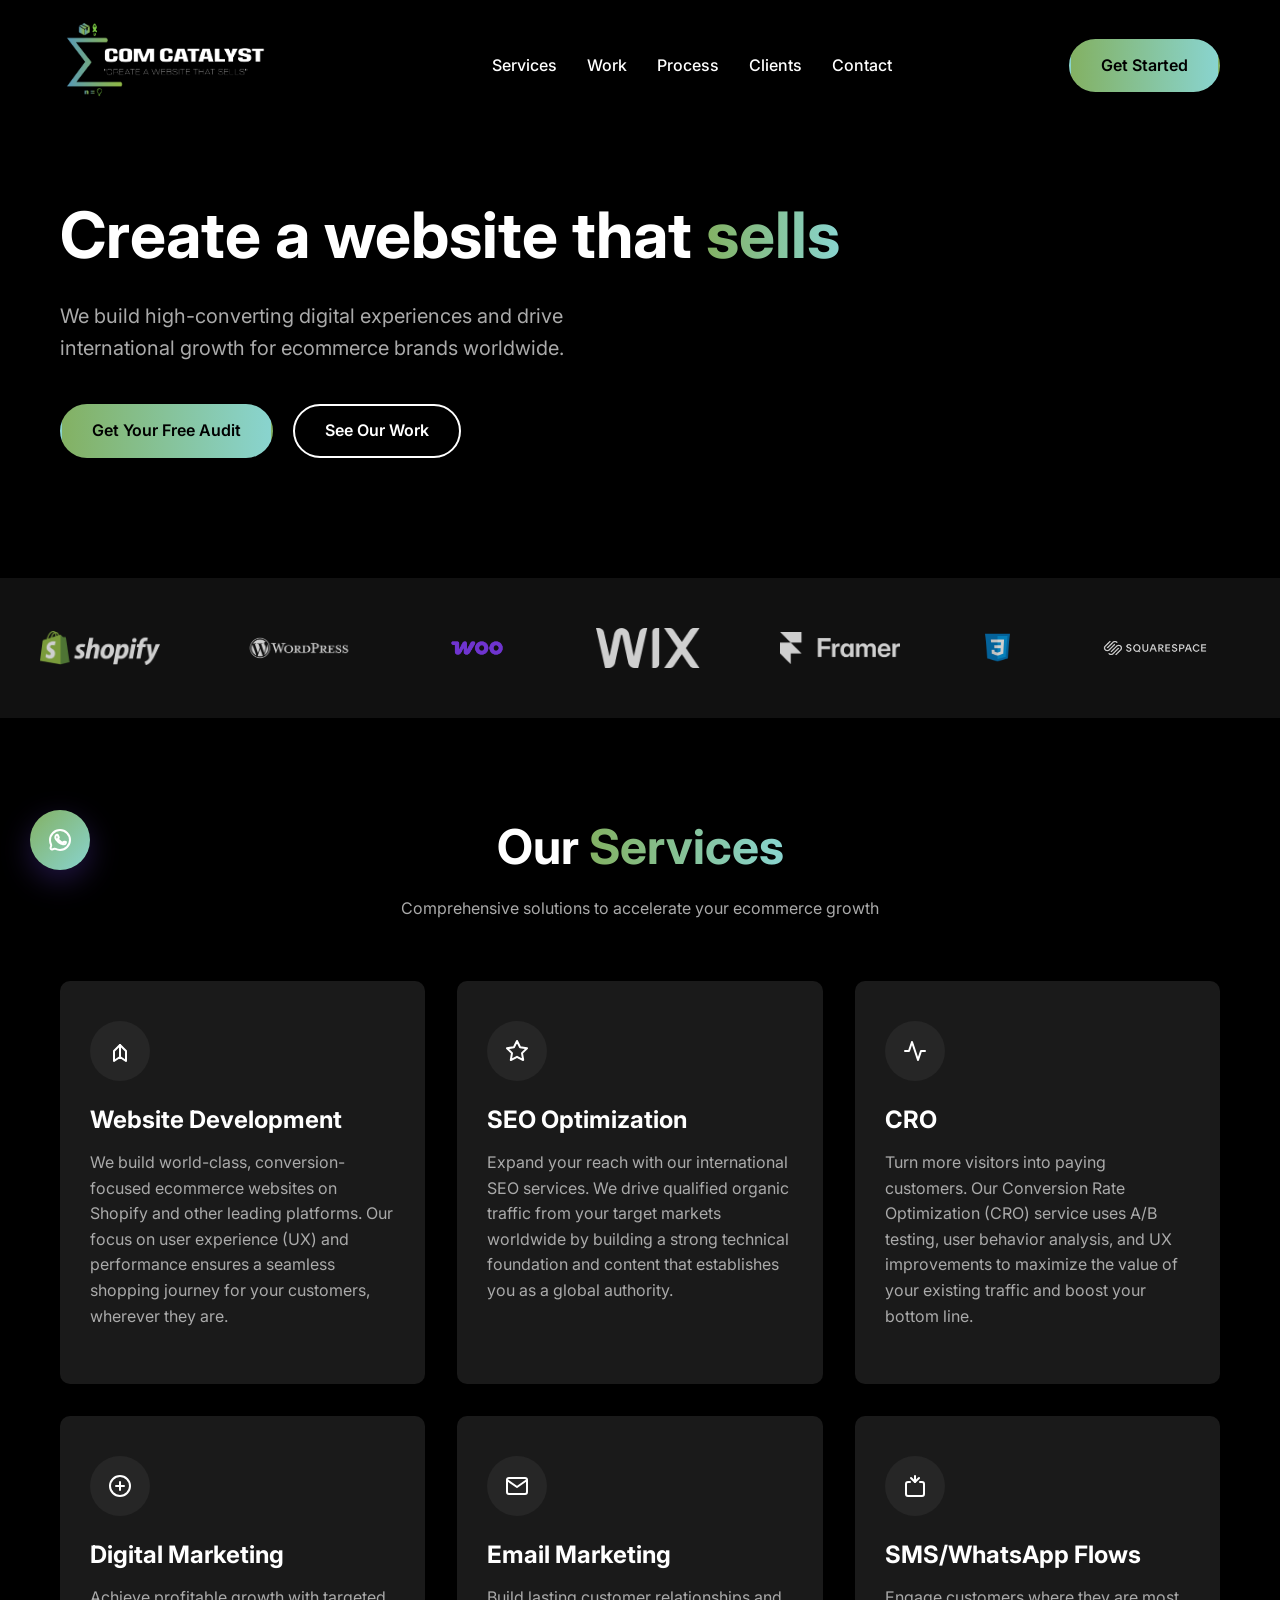
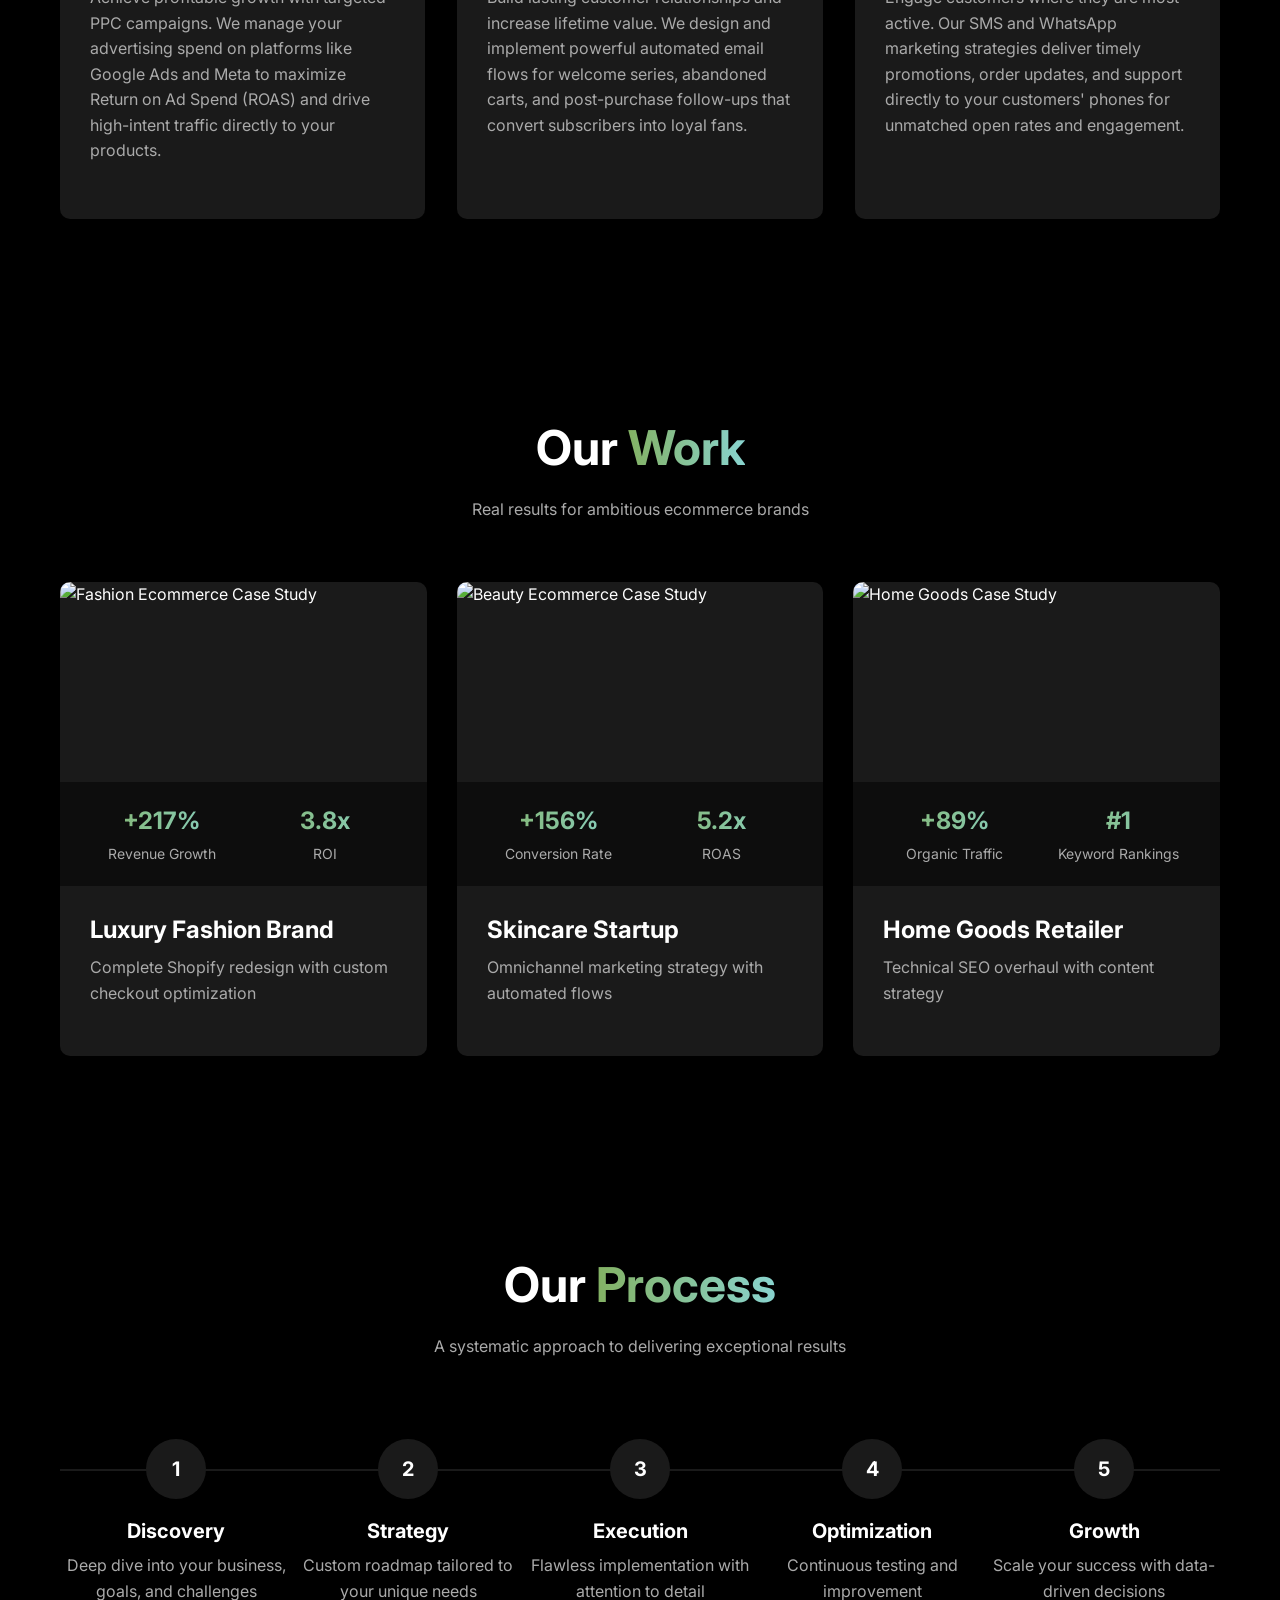
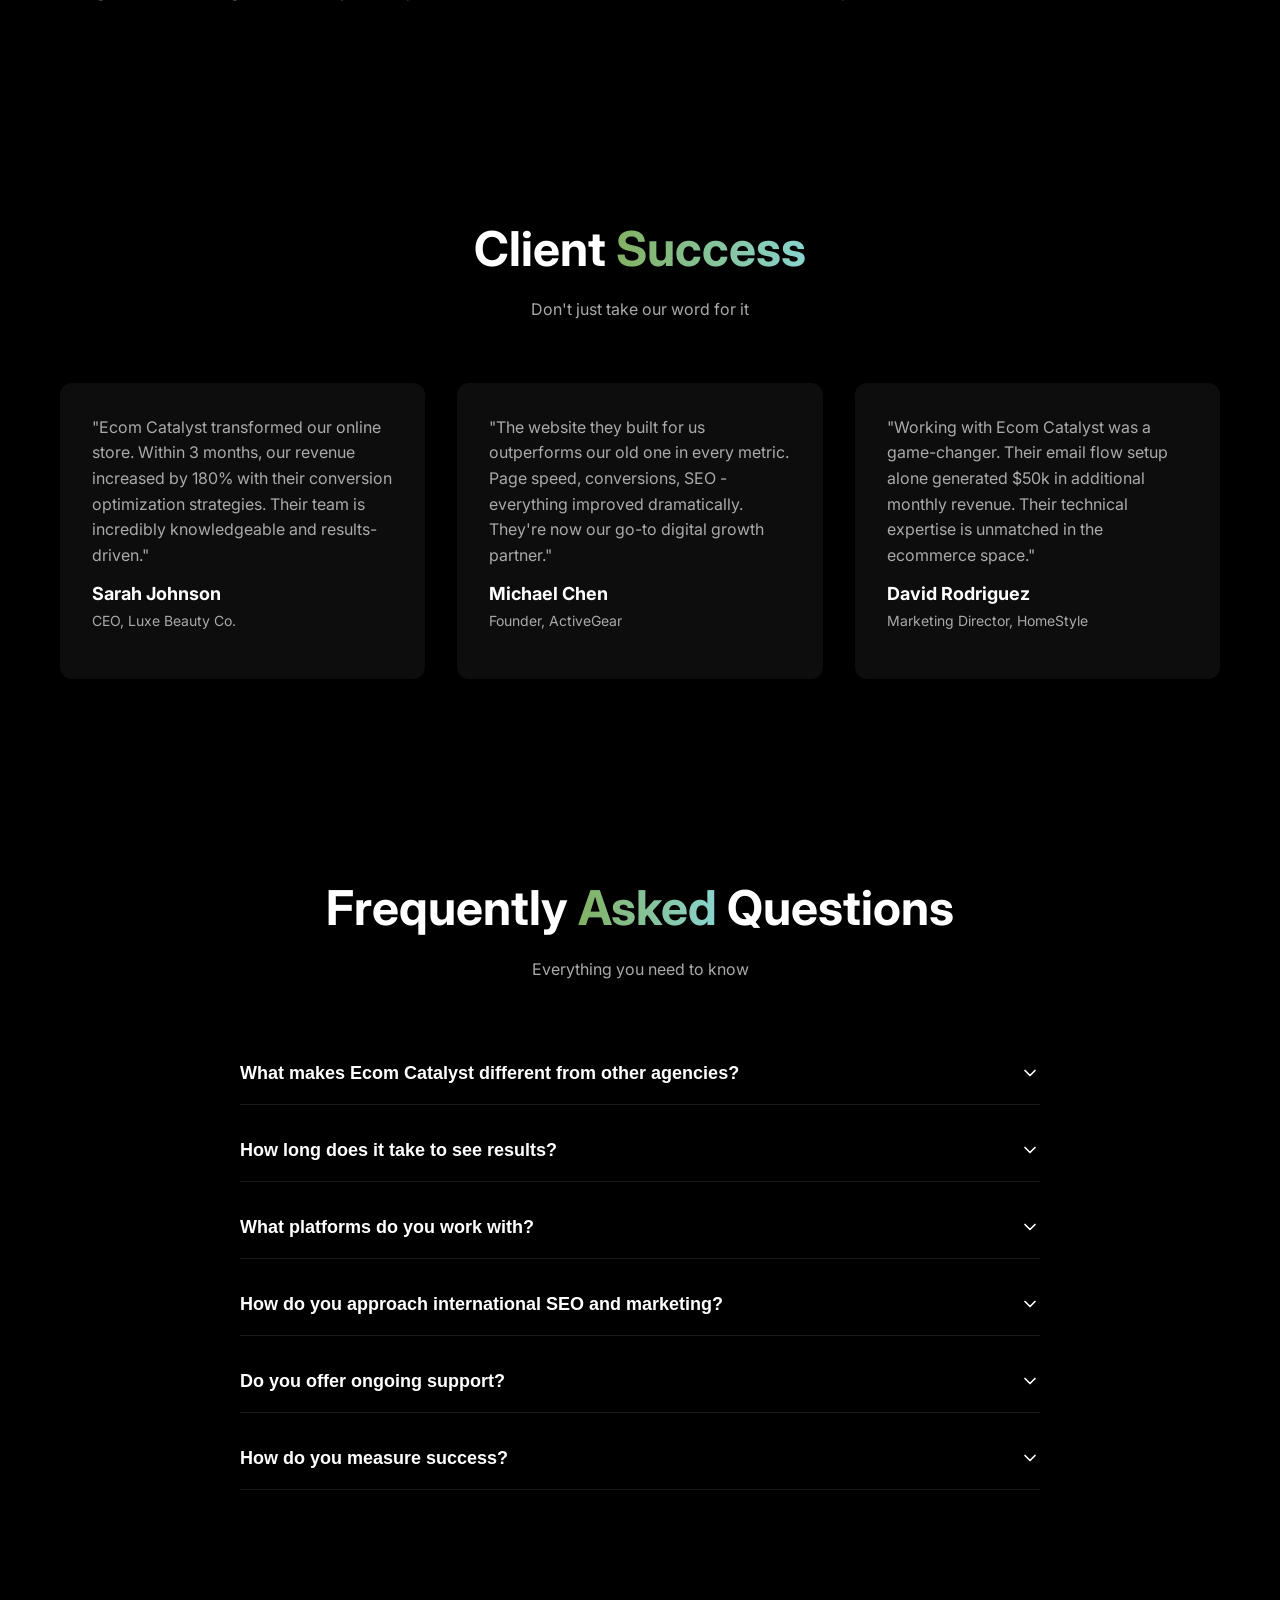
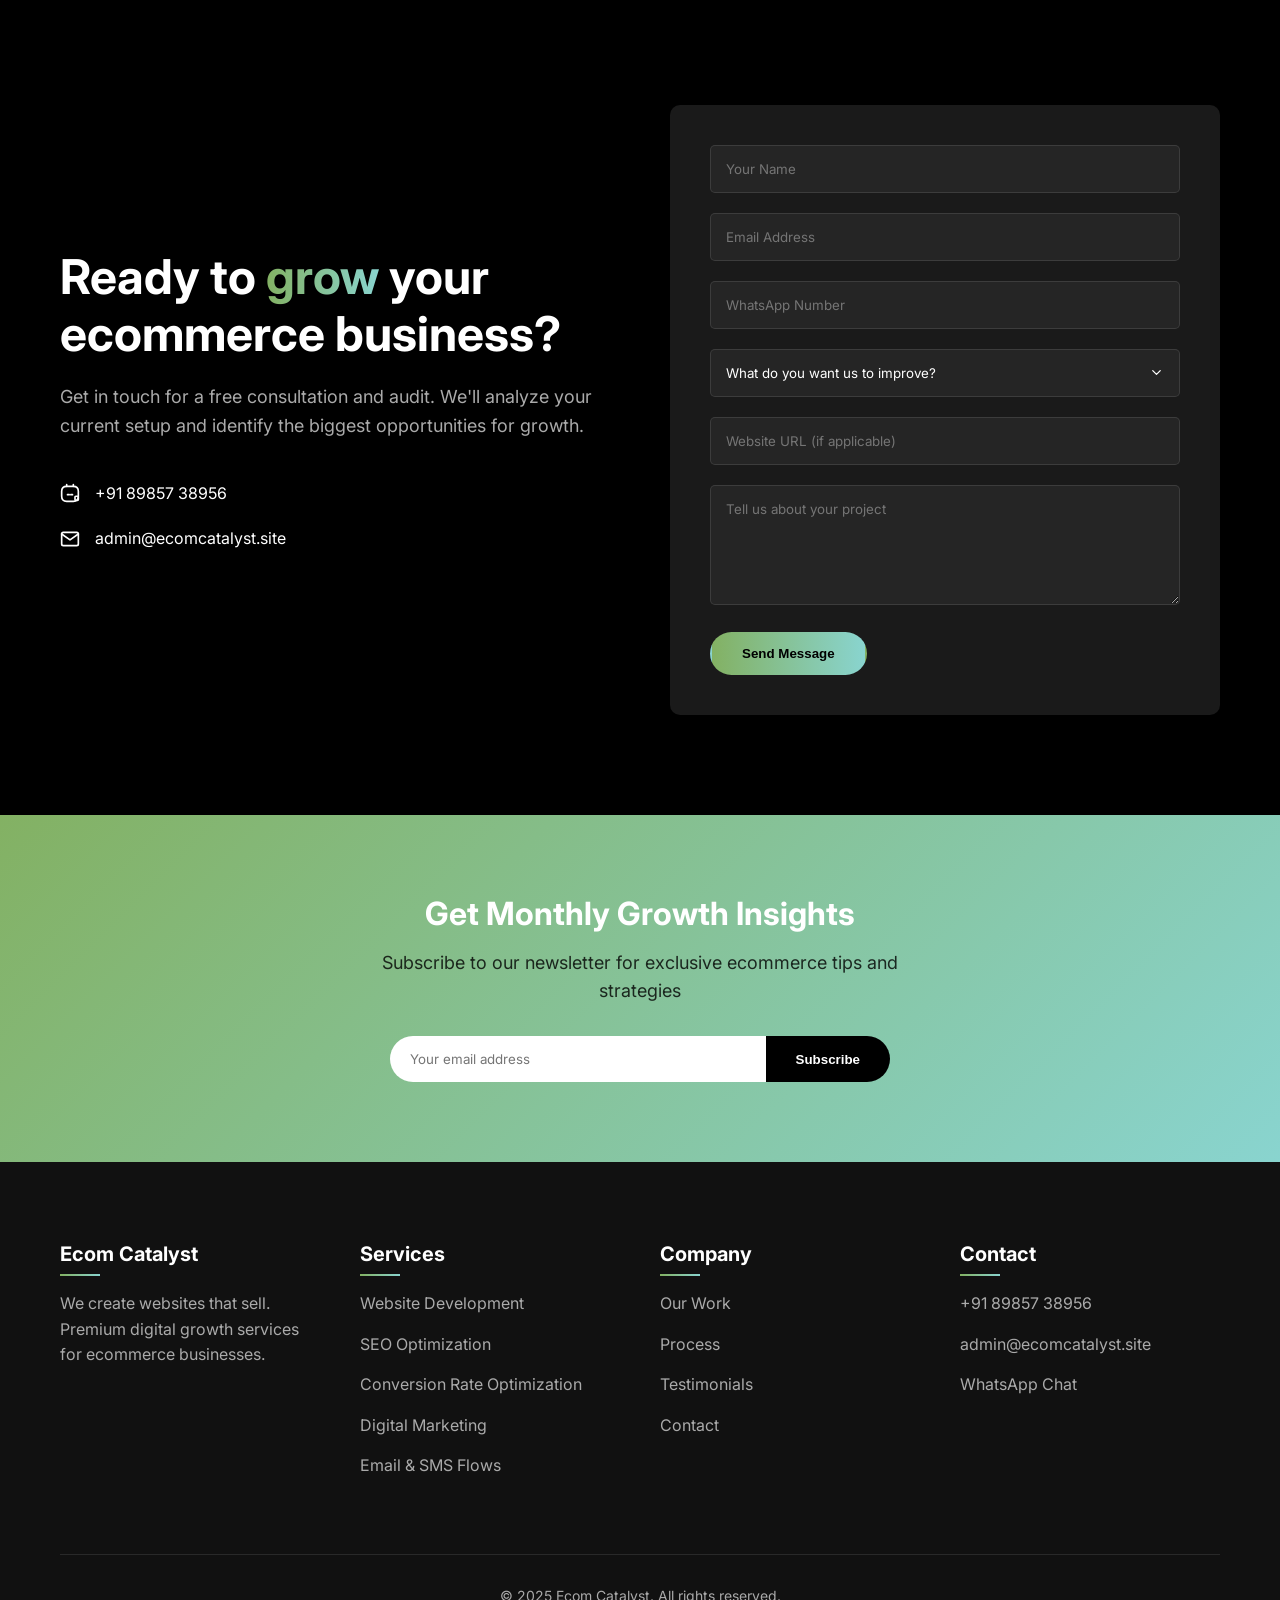
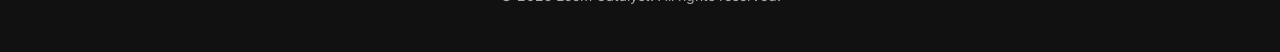
==== commit 51b16299: "Update index.html" ====
--- a/index.html
+++ b/index.html
@@ -28,10 +28,6 @@
     <link rel="stylesheet" href="assets/css/main.css">
     
     <link rel="stylesheet" href="https://fonts.googleapis.com/css2?family=Inter:wght@300;400;500;600;700&display=swap">
-
-    <!-- Add GSAP CDN for animations -->
-    <script src="https://cdnjs.cloudflare.com/ajax/libs/gsap/3.12.2/gsap.min.js"></script>
-    <script src="https://cdnjs.cloudflare.com/ajax/libs/gsap/3.12.2/ScrollTrigger.min.js"></script>
 
     <style>
         .services-grid {
@@ -57,24 +53,6 @@
             display: flex;
             flex-direction: column;
             justify-content: space-between;
-        }
-
-        /* Animation styles */
-        .fade-in-up {
-            opacity: 0;
-            transform: translateY(30px);
-        }
-        .fade-in-left {
-            opacity: 0;
-            transform: translateX(-30px);
-        }
-        .fade-in-right {
-            opacity: 0;
-            transform: translateX(30px);
-        }
-        .scale-in {
-            opacity: 0;
-            transform: scale(0.8);
         }
     </style>
     <script type="application/ld+json">
@@ -163,11 +141,11 @@
         <div class="hero-canvas" id="hero-canvas"></div>
         <div class="container">
             <div class="hero-content">
-                <h1 class="hero-headline fade-in-up">Create a website that <span class="text-gradient">sells</span></h1>
-                <p class="hero-subheadline fade-in-up">We build high-converting digital experiences and drive international growth for ecommerce brands worldwide.</p>
+                <h1 class="hero-headline">Create a website that <span class="text-gradient">sells</span></h1>
+                <p class="hero-subheadline">We build high-converting digital experiences and drive international growth for ecommerce brands worldwide.</p>
                 <div class="hero-cta">
-                    <a href="#contact" class="cta-button fade-in-up">Get Your Free Audit</a>
-                    <a href="#work" class="secondary-button fade-in-up">See Our Work</a>
+                    <a href="#contact" class="cta-button">Get Your Free Audit</a>
+                    <a href="#work" class="secondary-button">See Our Work</a>
                 </div>
             </div>
         </div>
@@ -228,46 +206,46 @@
     <section class="services-section" id="services">
         <div class="container">
             <div class="section-header">
-                <h2 class="fade-in-up">Our <span class="text-gradient">Services</span></h2>
-                <p class="fade-in-up">Comprehensive solutions to accelerate your ecommerce growth</p>
+                <h2>Our <span class="text-gradient">Services</span></h2>
+                <p>Comprehensive solutions to accelerate your ecommerce growth</p>
             </div>
             <div class="services-grid">
-                <div class="service-card fade-in-up">
+                <div class="service-card">
                     <div class="service-icon">
                         <svg viewBox="0 0 24 24" fill="none" xmlns="http://www.w3.org/2000/svg"><path d="M12 18L6 22V12L12 6L18 12V22L12 18Z" stroke="currentColor" stroke-width="2" stroke-linecap="round" stroke-linejoin="round"/><path d="M12 6V18" stroke="currentColor" stroke-width="2" stroke-linecap="round" stroke-linejoin="round"/></svg>
                     </div>
                     <h3>Website Development</h3>
                     <p>We build world-class, conversion-focused ecommerce websites on Shopify and other leading platforms. Our focus on user experience (UX) and performance ensures a seamless shopping journey for your customers, wherever they are.</p>
                 </div>
-                <div class="service-card fade-in-up">
+                <div class="service-card">
                     <div class="service-icon">
                         <svg viewBox="0 0 24 24" fill="none" xmlns="http://www.w3.org/2000/svg"><path d="M12 2L15.09 8.26L22 9.27L17 14.14L18.18 21.02L12 17.77L5.82 21.02L7 14.14L2 9.27L8.91 8.26L12 2Z" stroke="currentColor" stroke-width="2" stroke-linecap="round" stroke-linejoin="round"/></svg>
                     </div>
                     <h3>SEO Optimization</h3>
                     <p>Expand your reach with our international SEO services. We drive qualified organic traffic from your target markets worldwide by building a strong technical foundation and content that establishes you as a global authority.</p>
                 </div>
-                <div class="service-card fade-in-up">
+                <div class="service-card">
                     <div class="service-icon">
                         <svg viewBox="0 0 24 24" fill="none" xmlns="http://www.w3.org/2000/svg"><path d="M22 12H18L15 21L9 3L6 12H2" stroke="currentColor" stroke-width="2" stroke-linecap="round" stroke-linejoin="round"/></svg>
                     </div>
                     <h3>CRO</h3>
                     <p>Turn more visitors into paying customers. Our Conversion Rate Optimization (CRO) service uses A/B testing, user behavior analysis, and UX improvements to maximize the value of your existing traffic and boost your bottom line.</p>
                 </div>
-                <div class="service-card fade-in-up">
+                <div class="service-card">
                     <div class="service-icon">
                         <svg viewBox="0 0 24 24" fill="none" xmlns="http://www.w3.org/2000/svg"><path d="M12 22C17.5228 22 22 17.5228 22 12C22 6.47715 17.5228 2 12 2C6.47715 2 2 6.47715 2 12C2 17.5228 6.47715 22 12 22Z" stroke="currentColor" stroke-width="2" stroke-linecap="round" stroke-linejoin="round"/><path d="M12 8V16" stroke="currentColor" stroke-width="2" stroke-linecap="round" stroke-linejoin="round"/><path d="M8 12H16" stroke="currentColor" stroke-width="2" stroke-linecap="round" stroke-linejoin="round"/></svg>
                     </div>
                     <h3>Digital Marketing</h3>
                     <p>Achieve profitable growth with targeted PPC campaigns. We manage your advertising spend on platforms like Google Ads and Meta to maximize Return on Ad Spend (ROAS) and drive high-intent traffic directly to your products.</p>
                 </div>
-                <div class="service-card fade-in-up">
+                <div class="service-card">
                     <div class="service-icon">
                         <svg viewBox="0 0 24 24" fill="none" xmlns="http://www.w3.org/2000/svg"><path d="M4 4H20C21.1 4 22 4.9 22 6V18C22 19.1 21.1 20 20 20H4C2.9 20 2 19.1 2 18V6C2 4.9 2.9 4 4 4Z" stroke="currentColor" stroke-width="2" stroke-linecap="round" stroke-linejoin="round"/><path d="M22 6L12 13L2 6" stroke="currentColor" stroke-width="2" stroke-linecap="round" stroke-linejoin="round"/></svg>
                     </div>
                     <h3>Email Marketing</h3>
                     <p>Build lasting customer relationships and increase lifetime value. We design and implement powerful automated email flows for welcome series, abandoned carts, and post-purchase follow-ups that convert subscribers into loyal fans.</p>
                 </div>
-                <div class="service-card fade-in-up">
+                <div class="service-card">
                     <div class="service-icon">
                         <svg viewBox="0 0 24 24" fill="none" xmlns="http://www.w3.org/2000/svg"><path d="M17 8H19C20.1046 8 21 8.89543 21 10V20C21 21.1046 20.1046 22 19 22H5C3.89543 22 3 21.1046 3 20V10C3 8.89543 3.89543 8 5 8H7" stroke="currentColor" stroke-width="2" stroke-linecap="round" stroke-linejoin="round"/><path d="M8 4L12 8L16 4" stroke="currentColor" stroke-width="2" stroke-linecap="round" stroke-linejoin="round"/><path d="M12 8V2" stroke="currentColor" stroke-width="2" stroke-linecap="round" stroke-linejoin="round"/></svg>
                     </div>
@@ -281,11 +259,11 @@
     <section class="case-studies-section" id="work">
         <div class="container">
             <div class="section-header">
-                <h2 class="fade-in-up">Our <span class="text-gradient">Work</span></h2>
-                <p class="fade-in-up">Real results for ambitious ecommerce brands</p>
+                <h2>Our <span class="text-gradient">Work</span></h2>
+                <p>Real results for ambitious ecommerce brands</p>
             </div>
             <div class="case-studies-grid">
-                <div class="case-study-card fade-in-left">
+                <div class="case-study-card">
                     <div class="case-study-image">
                         <img src="https://images.unsplash.com/photo-1551434678-e076c223a692?ixlib=rb-1.2.1&auto=format&fit=crop&w=1350&q=80" alt="Fashion Ecommerce Case Study">
                     </div>
@@ -304,7 +282,7 @@
                         <p>Complete Shopify redesign with custom checkout optimization</p>
                     </div>
                 </div>
-                <div class="case-study-card fade-in-up">
+                <div class="case-study-card">
                     <div class="case-study-image">
                         <img src="https://images.unsplash.com/photo-1483985988355-763728e1935b?ixlib=rb-1.2.1&auto=format&fit=crop&w=1350&q=80" alt="Beauty Ecommerce Case Study">
                     </div>
@@ -323,7 +301,7 @@
                         <p>Omnichannel marketing strategy with automated flows</p>
                     </div>
                 </div>
-                <div class="case-study-card fade-in-right">
+                <div class="case-study-card">
                     <div class="case-study-image">
                         <img src="https://images.unsplash.com/photo-1607082348824-0a96f2a4b9da?ixlib=rb-1.2.1&auto=format&fit=crop&w=1350&q=80" alt="Home Goods Case Study">
                     </div>
@@ -349,11 +327,11 @@
     <section class="process-section" id="process">
         <div class="container">
             <div class="section-header">
-                <h2 class="fade-in-up">Our <span class="text-gradient">Process</span></h2>
-                <p class="fade-in-up">A systematic approach to delivering exceptional results</p>
+                <h2>Our <span class="text-gradient">Process</span></h2>
+                <p>A systematic approach to delivering exceptional results</p>
             </div>
             <div class="process-timeline">
-                <div class="timeline-item fade-in-left">
+                <div class="timeline-item">
                     <div class="timeline-icon">
                         <span>1</span>
                     </div>
@@ -362,7 +340,7 @@
                         <p>Deep dive into your business, goals, and challenges</p>
                     </div>
                 </div>
-                <div class="timeline-item fade-in-right">
+                <div class="timeline-item">
                     <div class="timeline-icon">
                         <span>2</span>
                     </div>
@@ -371,7 +349,7 @@
                         <p>Custom roadmap tailored to your unique needs</p>
                     </div>
                 </div>
-                <div class="timeline-item fade-in-left">
+                <div class="timeline-item">
                     <div class="timeline-icon">
                         <span>3</span>
                     </div>
@@ -380,7 +358,7 @@
                         <p>Flawless implementation with attention to detail</p>
                     </div>
                 </div>
-                <div class="timeline-item fade-in-right">
+                <div class="timeline-item">
                     <div class="timeline-icon">
                         <span>4</span>
                     </div>
@@ -389,7 +367,7 @@
                         <p>Continuous testing and improvement</p>
                     </div>
                 </div>
-                <div class="timeline-item fade-in-left">
+                <div class="timeline-item">
                     <div class="timeline-icon">
                         <span>5</span>
                     </div>
@@ -405,11 +383,11 @@
     <section class="testimonials-section" id="testimonials">
         <div class="container">
             <div class="section-header">
-                <h2 class="fade-in-up">Client <span class="text-gradient">Success</span></h2>
-                <p class="fade-in-up">Don't just take our word for it</p>
+                <h2>Client <span class="text-gradient">Success</span></h2>
+                <p>Don't just take our word for it</p>
             </div>
             <div class="testimonials-grid">
-                <div class="testimonial-card fade-in-up">
+                <div class="testimonial-card">
                     <div class="testimonial-content">
                         <p>"Ecom Catalyst transformed our online store. Within 3 months, our revenue increased by 180% with their conversion optimization strategies. Their team is incredibly knowledgeable and results-driven."</p>
                     </div>
@@ -418,7 +396,7 @@
                         <p>CEO, Luxe Beauty Co.</p>
                     </div>
                 </div>
-                <div class="testimonial-card fade-in-up">
+                <div class="testimonial-card">
                     <div class="testimonial-content">
                         <p>"The website they built for us outperforms our old one in every metric. Page speed, conversions, SEO - everything improved dramatically. They're now our go-to digital growth partner."</p>
                     </div>
@@ -427,7 +405,7 @@
                         <p>Founder, ActiveGear</p>
                     </div>
                 </div>
-                <div class="testimonial-card fade-in-up">
+                <div class="testimonial-card">
                     <div class="testimonial-content">
                         <p>"Working with Ecom Catalyst was a game-changer. Their email flow setup alone generated $50k in additional monthly revenue. Their technical expertise is unmatched in the ecommerce space."</p>
                     </div>
@@ -443,11 +421,11 @@
     <section class="faq-section">
         <div class="container">
             <div class="section-header">
-                <h2 class="fade-in-up">Frequently <span class="text-gradient">Asked</span> Questions</h2>
-                <p class="fade-in-up">Everything you need to know</p>
+                <h2>Frequently <span class="text-gradient">Asked</span> Questions</h2>
+                <p>Everything you need to know</p>
             </div>
             <div class="faq-accordion">
-                <div class="faq-item fade-in-up">
+                <div class="faq-item">
                     <button class="faq-question">
                         <span>What makes Ecom Catalyst different from other agencies?</span>
                         <svg viewBox="0 0 24 24" fill="none" xmlns="http://www.w3.org/2000/svg"><path d="M6 9L12 15L18 9" stroke="currentColor" stroke-width="2" stroke-linecap="round" stroke-linejoin="round"/></svg>
@@ -456,7 +434,7 @@
                         <p>We combine deep technical expertise with proven growth strategies. Unlike generalist agencies, we specialize exclusively in ecommerce, which means we understand the unique challenges and opportunities of online stores. Our approach is data-driven, focusing on measurable results rather than vanity metrics.</p>
                     </div>
                 </div>
-                <div class="faq-item fade-in-up">
+                <div class="faq-item">
                     <button class="faq-question">
                         <span>How long does it take to see results?</span>
                         <svg viewBox="0 0 24 24" fill="none" xmlns="http://www.w3.org/2000/svg"><path d="M6 9L12 15L18 9" stroke="currentColor" stroke-width="2" stroke-linecap="round" stroke-linejoin="round"/></svg>
@@ -465,7 +443,7 @@
                         <p>This depends on your specific goals and current situation. For website development projects, we typically deliver within 4-8 weeks. SEO results usually start becoming noticeable in 3-6 months, while conversion rate optimization and paid media campaigns can show improvements within the first 30 days.</p>
                     </div>
                 </div>
-                <div class="faq-item fade-in-up">
+                <div class="faq-item">
                     <button class="faq-question">
                         <span>What platforms do you work with?</span>
                         <svg viewBox="0 0 24 24" fill="none" xmlns="http://www.w3.org/2000/svg"><path d="M6 9L12 15L18 9" stroke="currentColor" stroke-width="2" stroke-linecap="round" stroke-linejoin="round"/></svg>
@@ -474,7 +452,7 @@
                         <p>We're platform-agnostic but have extensive experience with Shopify, WooCommerce, Magento, and custom solutions. We'll recommend the best platform for your specific business needs based on factors like scale, technical requirements, and budget.</p>
                     </div>
                 </div>
-                <div class="faq-item fade-in-up">
+                <div class="faq-item">
                     <button class="faq-question">
                         <span>How do you approach international SEO and marketing?</span>
                         <svg viewBox="0 0 24 24" fill="none" xmlns="http://www.w3.org/2000/svg"><path d="M6 9L12 15L18 9" stroke="currentColor" stroke-width="2" stroke-linecap="round" stroke-linejoin="round"/></svg>
@@ -483,7 +461,7 @@
                         <p>International SEO involves more than just standard optimization. We focus on a global-first technical setup, including the use of a Content Delivery Network (CDN) for worldwide speed. Our strategy includes international keyword research to understand regional search behavior and, when necessary, implementing technical solutions like hreflang tags for multi-language or multi-region websites to ensure the right version of your site ranks in the right country.</p>
                     </div>
                 </div>
-                <div class="faq-item fade-in-up">
+                <div class="faq-item">
                     <button class="faq-question">
                         <span>Do you offer ongoing support?</span>
                         <svg viewBox="0 0 24 24" fill="none" xmlns="http://www.w3.org/2000/svg"><path d="M6 9L12 15L18 9" stroke="currentColor" stroke-width="2" stroke-linecap="round" stroke-linejoin="round"/></svg>
@@ -492,7 +470,7 @@
                         <p>Yes, we offer flexible retainer packages for ongoing optimization, maintenance, and growth services. Ecommerce success requires continuous improvement, and we partner with our clients for long-term results.</p>
                     </div>
                 </div>
-                <div class="faq-item fade-in-up">
+                <div class="faq-item">
                     <button class="faq-question">
                         <span>How do you measure success?</span>
                         <svg viewBox="0 0 24 24" fill="none" xmlns="http://www.w3.org/2000/svg"><path d="M6 9L12 15L18 9" stroke="currentColor" stroke-width="2" stroke-linecap="round" stroke-linejoin="round"/></svg>
@@ -508,7 +486,7 @@
 <section class="contact-section" id="contact">
     <div class="container">
         <div class="contact-grid">
-            <div class="contact-content fade-in-left">
+            <div class="contact-content">
                 <h2>Ready to <span class="text-gradient">grow</span> your ecommerce business?</h2>
                 <p>Get in touch for a free consultation and audit. We'll analyze your current setup and identify the biggest opportunities for growth.</p>
                 <div class="contact-info">
@@ -532,7 +510,7 @@
                     </div>
                 </div>
             </div>
-            <form class="contact-form fade-in-right" action="https://script.google.com/macros/s/AKfycbys9IUmhEPq6aJX_RkDSjc7Fd1K1vNd6819L80OR01V440fn6NuiQyLQ48vfqm9ZyxNag/exec" method="POST">
+            <form class="contact-form" action="https://script.google.com/macros/s/AKfycbys9IUmhEPq6aJX_RkDSjc7Fd1K1vNd6819L80OR01V440fn6NuiQyLQ48vfqm9ZyxNag/exec" method="POST">
                 <div class="form-group">
                     <input type="text" name="name" placeholder="Your Name" required>
                 </div>
@@ -568,7 +546,7 @@
     
 <section class="newsletter-section">
     <div class="container">
-        <div class="newsletter-content fade-in-up">
+        <div class="newsletter-content">
             <h3>Get Monthly Growth Insights</h3>
             <p>Subscribe to our newsletter for exclusive ecommerce tips and strategies</p>
             <form class="newsletter-form" action="https://formsubmit.co/ecomcatlyst@gmail.com" method="POST">
@@ -585,11 +563,11 @@
     <footer class="main-footer">
         <div class="container">
             <div class="footer-grid">
-                <div class="footer-col fade-in-up">
+                <div class="footer-col">
                     <h4>Ecom Catalyst</h4>
                     <p>We create websites that sell. Premium digital growth services for ecommerce businesses.</p>
                 </div>
-                <div class="footer-col fade-in-up">
+                <div class="footer-col">
                     <h4>Services</h4>
                     <ul>
                         <li><a href="#">Website Development</a></li>
@@ -599,7 +577,7 @@
                         <li><a href="#">Email & SMS Flows</a></li>
                     </ul>
                 </div>
-                <div class="footer-col fade-in-up">
+                <div class="footer-col">
                     <h4>Company</h4>
                     <ul>
                         <li><a href="#work">Our Work</a></li>
@@ -608,7 +586,7 @@
                         <li><a href="#contact">Contact</a></li>
                     </ul>
                 </div>
-                <div class="footer-col fade-in-up">
+                <div class="footer-col">
                     <h4>Contact</h4>
                     <ul>
                         <li><a href="tel:+918985738956">+91 89857 38956</a></li>
@@ -650,189 +628,5 @@
     <script src="assets/js/gsap.min.js"></script>
     <script src="assets/js/three.min.js"></script>
     <script src="assets/js/main.js"></script>
-    
-    <!-- Add GSAP Animations Script -->
-    <script>
-        // Wait for page to load
-        document.addEventListener('DOMContentLoaded', function() {
-            // Register ScrollTrigger plugin
-            gsap.registerPlugin(ScrollTrigger);
-            
-            // Hero section animations
-            gsap.to('.hero-headline', {
-                duration: 1,
-                y: 0,
-                opacity: 1,
-                ease: "power3.out"
-            });
-            
-            gsap.to('.hero-subheadline', {
-                duration: 1,
-                y: 0,
-                opacity: 1,
-                delay: 0.3,
-                ease: "power3.out"
-            });
-            
-            gsap.to('.hero-cta .cta-button', {
-                duration: 0.8,
-                y: 0,
-                opacity: 1,
-                delay: 0.6,
-                ease: "back.out(1.7)"
-            });
-            
-            gsap.to('.hero-cta .secondary-button', {
-                duration: 0.8,
-                y: 0,
-                opacity: 1,
-                delay: 0.8,
-                ease: "back.out(1.7)"
-            });
-            
-            // Services section animations
-            gsap.utils.toArray('.service-card').forEach((card, index) => {
-                gsap.to(card, {
-                    scrollTrigger: {
-                        trigger: card,
-                        start: "top 80%",
-                        toggleActions: "play none none reverse"
-                    },
-                    duration: 1,
-                    y: 0,
-                    opacity: 1,
-                    delay: index * 0.1,
-                    ease: "power2.out"
-                });
-            });
-            
-            // Case studies animations
-            gsap.utils.toArray('.case-study-card').forEach((card) => {
-                gsap.to(card, {
-                    scrollTrigger: {
-                        trigger: card,
-                        start: "top 85%",
-                        toggleActions: "play none none reverse"
-                    },
-                    duration: 1,
-                    x: 0,
-                    y: 0,
-                    opacity: 1,
-                    ease: "power2.out"
-                });
-            });
-            
-            // Process timeline animations
-            gsap.utils.toArray('.timeline-item').forEach((item, index) => {
-                gsap.to(item, {
-                    scrollTrigger: {
-                        trigger: item,
-                        start: "top 90%",
-                        toggleActions: "play none none reverse"
-                    },
-                    duration: 1,
-                    x: 0,
-                    opacity: 1,
-                    delay: index * 0.2,
-                    ease: "power2.out"
-                });
-            });
-            
-            // Testimonials animations
-            gsap.utils.toArray('.testimonial-card').forEach((card, index) => {
-                gsap.to(card, {
-                    scrollTrigger: {
-                        trigger: card,
-                        start: "top 85%",
-                        toggleActions: "play none none reverse"
-                    },
-                    duration: 1,
-                    y: 0,
-                    opacity: 1,
-                    delay: index * 0.15,
-                    ease: "power2.out"
-                });
-            });
-            
-            // FAQ animations
-            gsap.utils.toArray('.faq-item').forEach((item, index) => {
-                gsap.to(item, {
-                    scrollTrigger: {
-                        trigger: item,
-                        start: "top 90%",
-                        toggleActions: "play none none reverse"
-                    },
-                    duration: 0.8,
-                    y: 0,
-                    opacity: 1,
-                    delay: index * 0.1,
-                    ease: "power2.out"
-                });
-            });
-            
-            // Contact section animations
-            gsap.to('.contact-content', {
-                scrollTrigger: {
-                    trigger: '.contact-section',
-                    start: "top 80%",
-                    toggleActions: "play none none reverse"
-                },
-                duration: 1,
-                x: 0,
-                opacity: 1,
-                ease: "power2.out"
-            });
-            
-            gsap.to('.contact-form', {
-                scrollTrigger: {
-                    trigger: '.contact-section',
-                    start: "top 80%",
-                    toggleActions: "play none none reverse"
-                },
-                duration: 1,
-                x: 0,
-                opacity: 1,
-                delay: 0.2,
-                ease: "power2.out"
-            });
-            
-            // Newsletter animation
-            gsap.to('.newsletter-content', {
-                scrollTrigger: {
-                    trigger: '.newsletter-section',
-                    start: "top 90%",
-                    toggleActions: "play none none reverse"
-                },
-                duration: 1,
-                y: 0,
-                opacity: 1,
-                ease: "power2.out"
-            });
-            
-            // Footer animations
-            gsap.utils.toArray('.footer-col').forEach((col, index) => {
-                gsap.to(col, {
-                    scrollTrigger: {
-                        trigger: '.main-footer',
-                        start: "top 90%",
-                        toggleActions: "play none none reverse"
-                    },
-                    duration: 0.8,
-                    y: 0,
-                    opacity: 1,
-                    delay: index * 0.1,
-                    ease: "power2.out"
-                });
-            });
-            
-            // Logo marquee animation
-            gsap.to('.marquee-track', {
-                x: '-50%',
-                ease: 'none',
-                duration: 20,
-                repeat: -1
-            });
-        });
-    </script>
 </body>
 </html>
